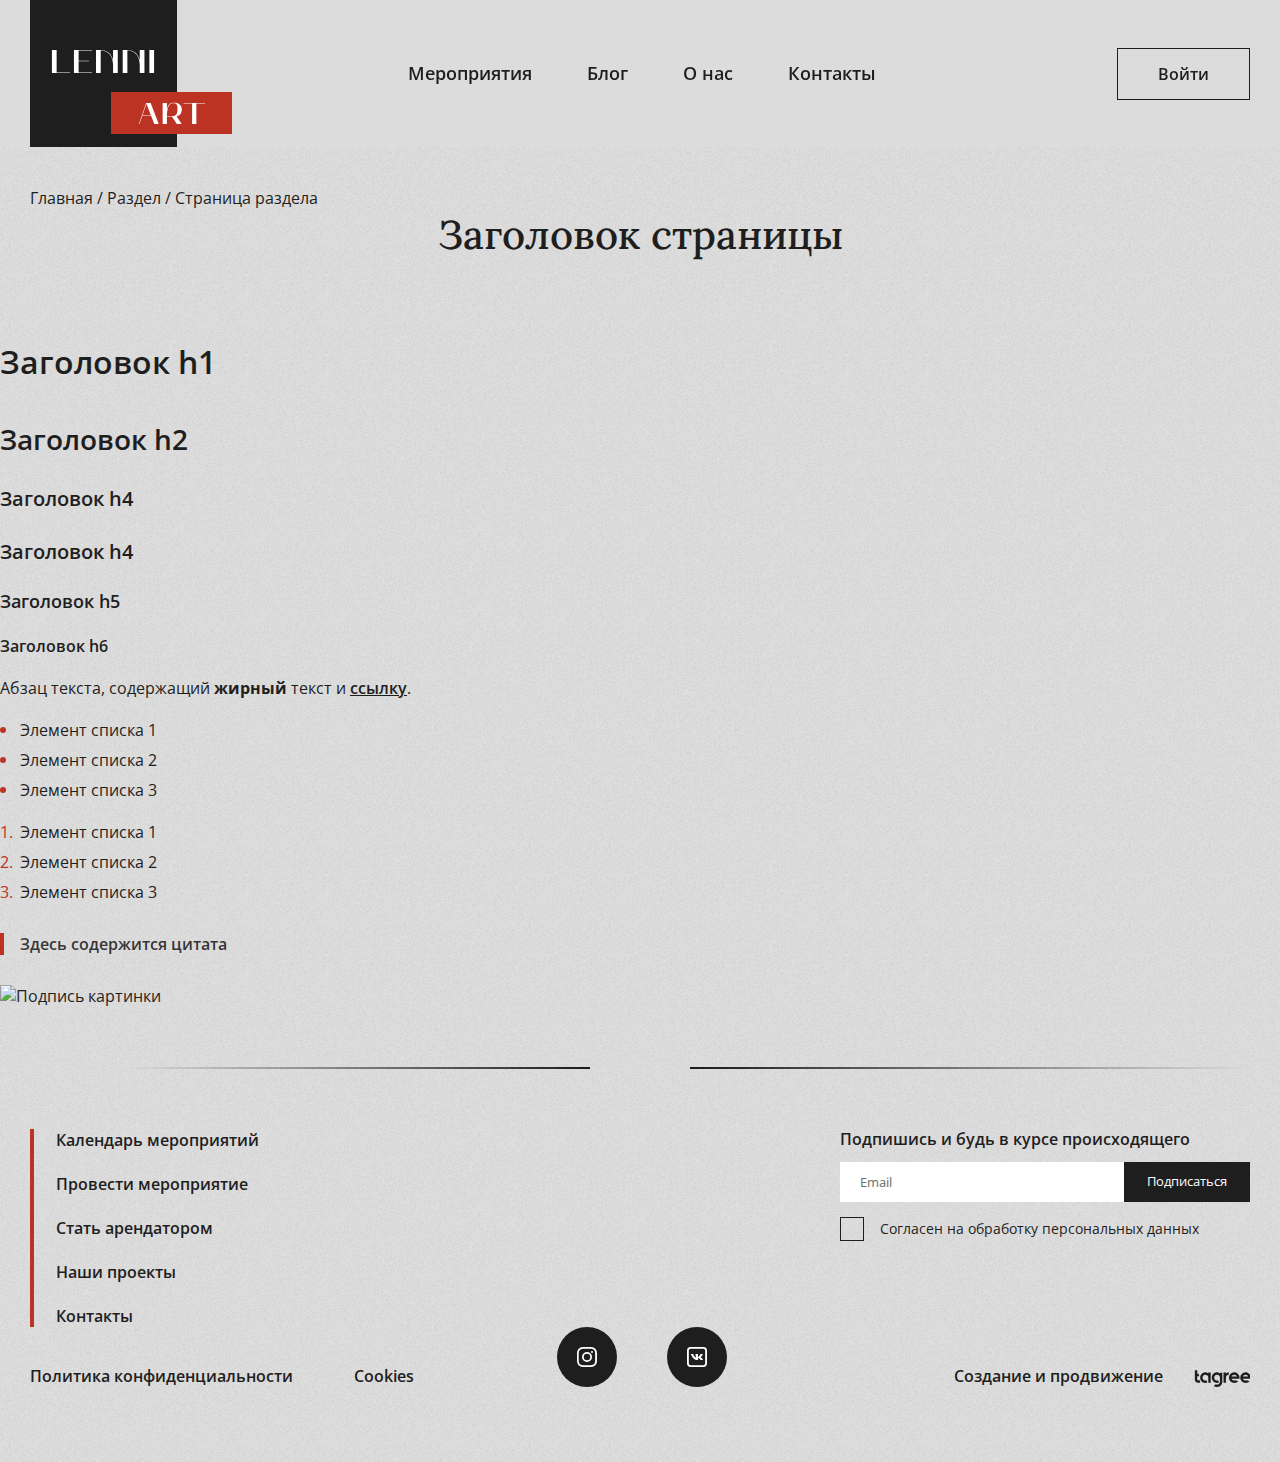
==== default.html @ 59057eef "Add files via upload" ====
<!DOCTYPE html>
<html lang="ru">

<head>
  <meta charset="UTF-8" />
  <meta name="viewport" content="width=device-width,initial-scale=1,minimum-scale=1,maximum-scale=1,user-scalable=no">
  <title>Lenni Art</title>
  <link rel="stylesheet" href="styles/styles.css?ver=0">

  <link rel="preconnnect" href="https://fonts.googleapis.com">
  <link rel="preconnnect" href="https://fonts.gstatic.com" crossorigin>
  <link rel="stylesheet" href="https://fonts.googleapis.com/css2?family=Lora:wght@400;500;600;700&family=Open+Sans:wght@400;500;600;700&display=swap">
</head>

<body class="body">
  <header class="page-header">
    <div class="page-header__container">

      <a href="index.html" class="page-header__logo">
        <svg class="page-header__logo-img" width="202" height="147">
          <use xlink:href="assets/icons/symbols.svg#logo"></use>
        </svg>
      </a>

      <nav class="page-header__nav">
        <a href="/events.html#" class="page-header__nav-link"> Мероприятия </a>
        <a href="/blog-listing.html#" class="page-header__nav-link"> Блог </a>
        <a href="/about.html#" class="page-header__nav-link"> О нас </a>
        <a href="/contacts.html#" class="page-header__nav-link"> Контакты </a>
      </nav>

      <a href="#" class="btn page-header__user-btn"> Войти </a>
    </div>

  </header>
  <main class="main">
    <div class="breadcrumbs">
      <a href="#" class="breadcrumbs__link">Главная</a>
      <a href="#" class="breadcrumbs__link">Раздел</a>
      <a href="#" class="breadcrumbs__link">Страница раздела</a>

    </div>
    <article class="article">
      <div class="article__container">
        <h1 class="article__title title">Заголовок страницы</h1>
        <div class="article__content content">
          <h1>Заголовок h1</h1>
          <h2>Заголовок h2</h2>
          <h4>Заголовок h4</h4>
          <h4>Заголовок h4</h4>
          <h5>Заголовок h5</h5>
          <h6>Заголовок h6</h6>

          <p>
            Абзац текста, содержащий <b>жирный</b> текст и <a href="https://tagree.ru/" target="_blank">ссылку</a>.
          </p>
          <ul>
            <li>Элемент списка 1</li>
            <li>Элемент списка 2</li>
            <li>Элемент списка 3</li>
          </ul>
          <ol>
            <li>Элемент списка 1</li>
            <li>Элемент списка 2</li>
            <li>Элемент списка 3</li>
          </ol>
          <blockquote>
            Здесь содержится цитата
          </blockquote>
          <img src="assets/images/image.jpg" alt="Подпись картинки">
        </div>
      </div>
    </article>
  </main>
  <footer class="page-footer">
    <div class="page-footer__container">
      <div class="page-footer__border">
      </div>
      <div class="page-footer__wrapper">
        <nav class="page-footer__nav">
          <a href="" class="page-footer__nav-link">Календарь мероприятий</a>
          <a href="" class="page-footer__nav-link">Провести мероприятие</a>
          <a href="" class="page-footer__nav-link">Стать арендатором</a>
          <a href="" class="page-footer__nav-link">Наши проекты</a>
          <a href="" class="page-footer__nav-link">Контакты</a>

        </nav>

        <form class="page-footer__form subscribe">
          <h4 class="subscribe__title">
            Подпишись и будь в курсе происходящего
          </h4>

          <div class="subscribe__wrapper">
            <input type="email" name="email" placeholder="Email" class="subscribe__input" required />
            <button type="submit" class="subscribe__submit">Подписаться</button>
          </div>

          <label class="subscribe__check check">
            <input type="checkbox" class="check__input" name="agree" required />
            <span class="check__mark"></span>
            <span class="check__label">
              Согласен на обработку персональных данных
            </span>
          </label>


        </form>

      </div>

      <div class="subscribe__links">
        <div class="subscribe__docs">
          <a href="#" class="subscribe__confident">Политика конфиденциальности</a>
          <a href="#" class="subscribe__cookies">Cookies</a>
        </div>

        <div class="subscribe__social-media">
          <a href="#" class="subscribe__sticky-btn">
            <svg class="subscribe__insta-logo" width="24" height="24">
              <use xlink:href="assets/icons/symbols.svg#insta"></use>
            </svg>
          </a>

          <a href="#" class="subscribe__sticky-btn">
            <svg class="subscribe__vk-logo" width="24" height="24">
              <use xlink:href="assets/icons/symbols.svg#vk"></use>
            </svg>
          </a>


        </div>
        <div class="subscribe__creating">
          <a href="#" class="subscribe__creating-link">Создание и продвижение</a>
          <svg class="subscribe_creating-icon" width="56" height="17">
            <use xlink:href="assets/icons/symbols.svg#tagree"></use>

          </svg>
        </div>
      </div>
    </div>
  </footer>
</body>

</html>
---- styles/styles.css ----
@font-face {
  font-family: "mak";
  src: local("MAK-bold"), url("../assets/fonts/Mak-bold.woff");
  font-weight: 700;
  font-style: normal;
}
@font-face {
  font-family: "mak";
  src: local("MAK-light"), url("../assets/fonts/Mak-light.woff");
  font-weight: 300;
  font-style: normal;
}
html,
body {
  width: 100%;
  margin: 0;
  padding: 0;
}
.body {
  box-sizing: border-box;
  display: flex;
  flex-direction: column;
  min-height: 100vh;
  padding-top: 147px;
  background-color: #dedede;
  background-image: url(../assets/images/noise.png), url(../assets/images/bg.png);
  background-position: 0 0, 0 0;
  background-size: auto, 100% auto;
  background-repeat: repeat, repeat-y;
  color: #1F1E1E;
  font-family: "Open Sans", sans-serif;
  font-size: 16px;
  font-weight: 400;
  font-style: normal;
  line-height: 1.375;
  overflow-x: hidden;
  -webkit-text-size-adjust: 100%;
  -moz-text-size-adjust: 100%;
  -ms-text-size-adjust: 100%;
}
.main {
  flex: 1 0 auto;
}
.page-footer {
  flex: 0 0 auto;
}
a {
  color: #1F1E1E;
  outline: none;
}
img {
  max-width: 100%;
  height: auto;
  -o-object-fit: cover;
     object-fit: cover;
}
input,
textarea,
button,
select {
  box-shadow: none;
  outline: none;
  color: #1F1E1E;
  font-family: "Open Sans", sans-serif;
}
button {
  cursor: pointer;
}
input::-webkit-input-placeholder,
textarea::-webkit-input-placeholder {
  color: #6c6c6c;
}
input::-moz-input-placeholder,
textarea::-moz-input-placeholder {
  color: #6c6c6c;
}
input:-webkit-input-placeholder,
textarea:-webkit-input-placeholder {
  color: #6c6c6c;
}
input:-ms-input-placeholder,
textarea:-ms-input-placeholder {
  color: #6c6c6c;
}
input:focus::-webkit-input-placeholder,
textarea:focus::-webkit-input-placeholder {
  color: #6c6c6c;
}
input:focus::-moz-input-placeholder,
textarea:focus::-moz-input-placeholder {
  color: #6c6c6c;
}
input:focus:-webkit-input-placeholder,
textarea:focus:-webkit-input-placeholder {
  color: #6c6c6c;
}
input:focus:-ms-input-placeholder,
textarea:focus:-ms-input-placeholder {
  color: #6c6c6c;
}
textarea {
  resize: none;
}
.width_624 {
  box-sizing: border-box;
  width: 100%;
  max-width: 624px;
}
.is-hidden {
  position: absolute !important;
  width: 0 !important;
  height: 0 !important;
  margin: 0 !important;
  padding: 0 !important;
  border: 0 !important;
  visibility: hidden !important;
  pointer-events: none;
  overflow: hidden !important;
  white-space: nowrap !important;
}
.btn {
  display: inline-block;
  box-sizing: border-box;
  padding: 15px 40px;
  border: 1px solid #1F1E1E;
  background-color: transparent;
  outline: none;
  color: #1F1E1E;
  font-weight: 600;
  font-size: 16px;
  line-height: 20px;
  text-align: center;
  text-decoration: none;
  transition: color 0.2s, background-color 0.2s, border-color 0.2s;
  overflow: hidden;
  cursor: pointer;
}
.btn:active {
  background-color: #1F1E1E;
  color: #ffffff;
}
.btnclose {
  align-self: flex-end;
  border-color: transparent;
  align-items: flex-end;
  text-decoration: underline;
}
.btn-host {
  padding-left: 0;
  padding-right: 0;
  width: 272px;
  height: 52px;
  background-color: #bc3324;
  border-color: transparent;
  color: #ffffff;
  text-align: center;
  font-family: Open Sans;
  font-style: normal;
  line-height: normal;
}
.btn-host:active {
  background-color: #A51505;
}
.btn-tenant {
  width: 272px;
  height: 52px;
  border-color: #1F1E1E;
  outline: none;
  font-weight: 600;
  font-size: 16px;
}
.btn-tickets {
  padding: 15px 131px;
  border: transparent;
  background-color: #bc3324;
  outline: none;
  color: #ffffff;
}
.btn-tickets:active {
  background-color: #A51505;
  color: #ffffff;
}
.link {
  display: flex;
  justify-content: space-between;
  text-decoration: none;
  align-items: center;
  height: 0;
  font-size: 16px;
  font-weight: 600;
  color: #1F1E1E;
  transition: color 0.2s;
}
.link:active {
  color: #bc3324;
}
.link__icon {
  margin-left: 20px;
}
.link-vertical {
  margin-top: 50px;
  max-width: 150px;
  display: flex;
  flex-direction: column;
  text-decoration: none;
  align-self: center;
  align-items: center;
  font-size: 16px;
  font-weight: 600;
  color: #1F1E1E;
  transition: color 0.2s;
}
.link-vertical:active {
  color: #bc3324;
}
.link-vertical__icon {
  margin-top: 20px;
}
.title {
  margin: 0 0 80px;
  font-family: "Lora", serif;
  font-weight: 500;
  font-size: 70px;
  line-height: 90px;
  text-align: center;
}
.section-title {
  box-sizing: border-box;
  width: 100%;
  max-width: 624px;
  display: flex;
  justify-content: center;
  align-items: center;
  min-height: 62px;
  margin: 0 auto 150px;
  padding: 8px 45px;
  background-color: #1F1E1E;
  color: #ffffff;
  font-family: "Lora", serif;
  font-weight: 500;
  font-size: 36px;
  line-height: 1.277;
  text-align: center;
  text-transform: uppercase;
}
.content {
  color: #1F1E1E;
  font-family: "Open Sans", sans-serif;
  font-size: 16px;
  font-weight: 400;
  font-style: normal;
  line-height: 1.375;
  word-wrap: break-word;
}
.content h1,
.content h2,
.content h4,
.content h4,
.content h5,
.content h6 {
  margin: 1.3em 0 0.8em;
  font-family: "Open Sans", sans-serif;
  color: #1F1E1E;
  font-weight: 600;
}
.content h1:first-child,
.content h2:first-child,
.content h4:first-child,
.content h4:first-child,
.content h5:first-child,
.content h6:first-child {
  margin-top: 0;
}
.content h1:last-child,
.content h2:last-child,
.content h4:last-child,
.content h4:last-child,
.content h5:last-child,
.content h6:last-child {
  margin-bottom: 0;
}
.content h1 {
  font-size: 32px;
}
.content h2 {
  font-size: 28px;
}
.content h4 {
  font-size: 24px;
}
.content h4 {
  font-size: 20px;
}
.content h5 {
  font-size: 18px;
}
.content h6 {
  font-size: 16px;
}
.content ol,
.content ul,
.content p {
  margin: 20px 0;
  font-family: "Open Sans", sans-serif;
}
.content ol:first-child,
.content ul:first-child,
.content p:first-child {
  margin-top: 0;
}
.content ol:last-child,
.content ul:last-child,
.content p:last-child {
  margin-bottom: 0;
}
.content ul,
.content ol {
  position: relative;
  padding: 0;
  list-style: none;
  font-family: "Open Sans", sans-serif;
}
.content ul > li {
  box-sizing: border-box;
  position: relative;
  padding-left: 20px;
}
.content ul > li::before {
  content: "";
  display: block;
  position: absolute;
  top: 8px;
  left: 0;
  width: 6px;
  height: 6px;
  border-radius: 50%;
  background-color: #bc3324;
  pointer-events: none;
}
.content ol {
  counter-reset: li;
  padding: 0;
}
.content ol > li {
  counter-increment: li;
}
.content ol > li::before {
  content: counter(li) ". ";
  box-sizing: border-box;
  display: inline-block;
  min-width: 20px;
  color: #bc3324;
  white-space: pre;
}
.content ul > li,
.content ol > li {
  margin: 0 0 8px;
  cursor: default;
}
.content ul > li:last-child,
.content ol > li:last-child {
  margin-bottom: 0;
}
.content img,
.content iframe,
.content figure {
  display: block;
  max-width: 700px;
}
.content > img,
.content > iframe,
.content > figure {
  margin: 30px 0;
}
.content > img:first-child,
.content > iframe:first-child,
.content > figure:first-child {
  margin-top: 0;
}
.content > img:last-child,
.content > iframe:last-child,
.content > figure:last-child {
  margin-bottom: 0;
}
.content iframe {
  border: none;
  outline: none;
}
.content figure img {
  max-width: 100%;
  margin: 0;
}
.content figcaption {
  margin: 15px 0;
  color: rgba(31, 30, 30, 0.6);
  font-weight: 500;
  font-size: 13px;
  text-align: left;
}
.content figcaption:first-child {
  margin-top: 0;
}
.content figcaption:last-child {
  margin-bottom: 0;
}
.content img[align],
.content img.alignright {
  margin: 5px 0;
}
.content img[align] + figcaption,
.content img.alignright + figcaption {
  display: none;
}
.content img[align="right"],
.content img.alignright {
  margin-left: 10px;
}
.content img.alignright {
  float: right;
}
.content img[align="left"],
.content img.alignleft {
  margin-right: 10px;
}
.content img.alignleft {
  float: left;
}
.content a {
  font-weight: 600;
  color: #1F1E1E;
  text-decoration: underline;
  transition: color 0.2s;
  cursor: pointer;
}
.content a:hover {
  color: #bc3324;
}
.content blockquote {
  position: relative;
  margin: 30px 0;
  padding: 0 0 0 20px;
  color: rgba(31, 30, 30, 0.9);
  font-style: normal;
  font-weight: 600;
}
.content blockquote:first-child {
  margin-top: 0;
}
.content blockquote:last-child {
  margin-bottom: 0;
}
.content blockquote::before {
  content: "";
  display: block;
  position: absolute;
  left: 0;
  top: 0;
  bottom: 0;
  width: 4px;
  background-color: #bc3324;
}
.content b {
  font-weight: 700;
}
.pp {
  position: block;
  top: 0;
  left: 0;
  right: 0;
  bottom: 0;
  box-sizing: border-box;
  padding: 90px 50px 50px;
  overflow-y: auto;
  z-index: 110;
  background-color: #dedede;
}
@supports ((-webkit-backdrop-filter: blur(25px)) or (backdrop-filter: blur(25px))) {
  .pp {
    background-color: rgba(31, 30, 30, 0.4);
    -webkit-backdrop-filter: blur(25px);
            backdrop-filter: blur(25px);
  }
}
.pp__container {
  box-sizing: border-box;
  display: flex;
  flex-direction: column;
  max-width: 1210px;
  width: 100%;
  margin: auto;
  padding: 70px 40px 40px;
  background-color: #dedede;
  background-image: url(../assets/images/noise.png);
  background-repeat: repeat;
  background-position: 0 0;
  background-size: auto;
}
.pp__title {
  margin: -110px 0 70px;
  box-sizing: border-box;
  padding: 10px 84px;
  max-width: 595px;
  background-color: #1F1E1E;
  text-transform: uppercase;
  font-family: "Lora", serif;
  font-weight: 400;
  font-size: 22px;
  line-height: 30px;
  letter-spacing: 0.44px;
  color: #ffffff;
}
.pp__sticky-close {
  position: sticky;
  align-self: flex-end;
  top: 0;
  width: 0;
}
.pp__sticky-btn {
  position: absolute;
  right: -70px;
  top: -100px;
  box-sizing: border-box;
  display: flex;
  justify-content: center;
  align-items: center;
  width: 60px;
  height: 60px;
  border: none;
  outline: none;
  border-radius: 50%;
  background-color: #1F1E1E;
  color: #ffffff;
  transition: background-color 0.2s;
}
.pp__form {
  margin: auto;
  max-width: 870px;
}
.radio {
  display: flex;
  flex-direction: column;
}
.radio__label {
  display: block;
  margin-bottom: 9px;
  box-sizing: border-box;
  padding-left: 23px;
  position: relative;
  min-height: 23px;
  cursor: pointer;
}
.radio__label:last-child {
  margin-bottom: 0;
}
.radio__input {
  position: absolute !important;
  width: 0 !important;
  height: 0 !important;
  margin: 0 !important;
  padding: 0 !important;
  border: 0 !important;
  visibility: hidden !important;
  pointer-events: none;
  overflow: hidden !important;
  white-space: nowrap !important;
}
.radio__input:checked ~ .radio__mark {
  background-color: #1F1E1E;
}
.radio__mark {
  box-sizing: border-box;
  position: absolute;
  left: 0;
  top: 0;
  width: 23px;
  height: 23px;
  border-radius: 50%;
  border: 3px solid #1F1E1E;
  padding: 3px;
  background-clip: content-box;
  background-color: transparent;
  transition: background-color 0.2s;
}
.radio__name {
  display: block;
  margin-left: 23px;
  font-family: "Open Sans", sans-serif;
  font-weight: 400;
  font-size: 16px;
  line-height: 22px;
}
.check {
  box-sizing: border-box;
  position: relative;
  padding-left: 40px;
  display: block;
}
.check--red {
  color: #bc3324;
}
.check--red .check__mark {
  border-color: #bc3324;
}
.check--red .check__input:checked ~ .check__mark {
  background-color: #bc3324;
}
.check--disabled {
  pointer-events: none;
  opacity: 0.5;
}
.check__input {
  position: absolute !important;
  width: 0 !important;
  height: 0 !important;
  margin: 0 !important;
  padding: 0 !important;
  border: 0 !important;
  visibility: hidden !important;
  pointer-events: none;
  overflow: hidden !important;
  white-space: nowrap !important;
}
.check__input:checked ~ .check__mark {
  background-color: #1F1E1E;
}
.check__input:checked ~ .check__mark::after {
  content: '';
  display: block;
  position: absolute;
  top: 2px;
  left: 7px;
  width: 6px;
  height: 12px;
  border-bottom: 2px solid #ffffff;
  border-right: 2px solid #ffffff;
  transform: rotate(45deg);
}
.check__mark {
  position: absolute;
  top: 0;
  left: 0;
  width: 24px;
  height: 24px;
  border: 1px solid #1F1E1E;
  box-sizing: border-box;
  background-color: transparent;
}
.check__label {
  font-size: 14px;
  color: #1F1E1E;
}
.field__title {
  margin: 0 0 10px;
  font-weight: 700;
  font-family: "Open Sans", sans-serif;
  font-size: 18px;
  line-height: 25px;
  color: #1F1E1E;
}
.field__title--nb7 {
  margin-bottom: 7px;
}
.field__inputs {
  display: flex;
  gap: 15px;
}
.field__select,
.field__input,
.field__textarea {
  box-sizing: border-box;
  border: none;
  padding: 17px 20px 16px;
  width: 100%;
  height: 55px;
  border-radius: 5px;
  background-color: #ffffff;
  font-size: 16px;
  color: #1F1E1E;
}
.field__select,
.field__input {
  height: 55px;
}
.field__textarea {
  height: 150px;
}
.field__input--w55 {
  width: 55px;
}
.field__input--w110 {
  width: 110px;
}
.field__input--datetime {
  padding: 17px 13px 16px;
  text-align: center;
}
.field__input::-moz-placeholder {
  font-size: 16px;
}
.field__input::placeholder {
  font-size: 16px;
}
.field__label {
  display: block;
  margin-bottom: 5px;
  font-size: 16px;
  line-height: 22px;
  color: #1F1E1E;
}
.field__label--textarea {
  font-weight: 700;
  font-family: "Open Sans", sans-serif;
  font-size: 18px;
  line-height: 25px;
  color: #1F1E1E;
}
.form__list {
  display: flex;
  flex-wrap: wrap;
  width: 100%;
  row-gap: 30px;
  -moz-column-gap: 60px;
       column-gap: 60px;
}
.form__list--mb50 {
  margin-bottom: 50px;
}
.form__group {
  width: calc(50% - 30px);
}
.form__field {
  display: block;
  width: 100%;
}
.form__field--w50 {
  width: calc(50% - 30px);
}
.form__field--mb30 {
  margin-bottom: 30px;
}
.form__btn {
  max-width: 400px;
  width: 100%;
}
.form__btns {
  display: flex;
  flex-direction: row;
  justify-content: space-between;
}
.form__check--mb40 {
  margin-bottom: 40px;
}
.contacts__container {
  box-sizing: border-box;
  width: 100%;
  max-width: 1414px;
  margin-left: auto;
  margin-right: auto;
  padding-left: 40px;
  padding-right: 40px;
}
.contacts__wrapper {
  display: flex;
  justify-content: space-between;
}
.contacts__items {
  display: flex;
  flex-direction: column;
  gap: 67px;
  margin-right: 30px;
}
.contacts__text-wrapper {
  color: #1F1E1E;
  font-family: "mak", serif;
  font-size: 110px;
  font-weight: 700;
  -o-object-fit: contain;
     object-fit: contain;
  margin-left: 0;
  margin-right: 0;
}
.contacts__text {
  margin-bottom: 0;
  text-align: center;
}
.contacts__text2 {
  margin-top: 0;
  margin-bottom: 0;
  text-align: right;
}
.contacts-item {
  display: flex;
  gap: 54px;
  align-items: center;
}
.contacts-item__img {
  display: flex;
  justify-content: center;
  align-items: center;
  width: 110px;
  height: 110px;
  min-width: 110px;
  min-height: 110px;
  background-color: #1F1E1E;
  color: #bc3324;
}
.contacts-item__title {
  margin: 0 0 10px;
  font-weight: 600;
  font-size: 20px;
  line-height: normal;
  color: #1F1E1E;
}
.contacts-item__info {
  margin: 0 0 5px;
  display: block;
  font-weight: 400;
  font-size: 16px;
  line-height: normal;
  color: #1F1E1E;
}
.contacts-item__info[href] {
  text-decoration: none;
  transition: color 0.2s;
}
.contacts-item__info[href]:active {
  color: #bc3324;
}
.contacts-item__info:last-child {
  margin-bottom: 0;
}
.subscribe {
  max-width: 410px;
  width: 100%;
}
.subscribe__title {
  margin: 0 0 12px;
  font-weight: 600;
  font-size: 16px;
  line-height: 1.3;
}
.subscribe__wrapper {
  display: flex;
  height: 40px;
  margin-bottom: 15px;
}
.subscribe__input {
  border: none;
  box-sizing: border-box;
  width: 100%;
  height: 100%;
  padding: 15px 15px 15px 20px;
  background-color: #ffffff;
}
.subscribe__input:focus {
  outline: none;
}
.subscribe__submit {
  box-sizing: border-box;
  padding: 15px 23px;
  display: flex;
  justify-content: center;
  align-items: center;
  border-radius: 0;
  border: none;
  outline: none;
  background-color: #1F1E1E;
  color: #ffffff;
  font-weight: 400;
  line-height: 1.3;
  transition: background-color 0.2s;
}
.subscribe__links {
  display: flex;
  flex-direction: row;
  align-items: center;
  justify-content: space-between;
}
.subscribe__social-media {
  margin-right: 85px;
  display: flex;
  flex-direction: row;
  align-items: center;
  justify-content: center;
  height: 100%;
}
.subscribe__sticky-btn {
  margin-right: 25px;
  margin-left: 25px;
  box-sizing: border-box;
  display: flex;
  justify-content: center;
  align-items: center;
  width: 60px;
  height: 60px;
  border: none;
  outline: none;
  border-radius: 50%;
  background-color: #1F1E1E;
  color: #ffffff;
  transition: background-color 0.2s;
}
.subscribe__confident,
.subscribe__cookies,
.subscribe__creating-link {
  align-items: normal;
  bottom: 0;
  color: #1F1E1E;
  font-family: Open Sans;
  font-size: 16px;
  font-style: normal;
  font-weight: 600;
  line-height: normal;
  text-decoration: none;
}
.subscribe__docs,
.subscribe__creating {
  display: flex;
  align-items: flex-end;
  justify-content: space-between;
}
.subscribe__docs {
  width: 384px;
  align-self: flex-end;
}
.subscribe__creating {
  width: 296px;
  align-self: flex-end;
}
.subscribe__creating-link {
  display: flex;
  align-items: flex-end;
}
.article-card {
  position: relative;
  box-sizing: border-box;
  display: flex;
  width: 100%;
}
.article-card:hover .article-card__picture {
  box-shadow: 0 0 30px rgba(0, 0, 0, 0.55);
}
.article-card + .article-card {
  margin-top: 120px;
}
.article-card + .article-card::before {
  content: "";
  display: block;
  position: absolute;
  margin: 0 auto 60px;
  bottom: 100%;
  left: 0;
  right: 0;
  width: 100%;
  max-width: 1254px;
  height: 1px;
  background-color: #1F1E1E;
  pointer-events: none;
}
.article-card__link {
  flex-shrink: 0;
  align-self: flex-start;
  display: block;
  width: 467px;
  margin-right: 60px;
  font-size: 0;
  text-decoration: none;
}
.article-card__link:hover ~ .article-card__info .article-card__title-link {
  color: #bc3324;
  text-decoration-color: #bc3324;
}
.article-card__picture {
  display: block;
  position: relative;
  width: 100%;
  transition: box-shadow 0.2s;
  overflow: hidden;
}
.article-card__picture::after {
  content: "";
  display: block;
  width: 100%;
  padding-top: 62.3126%;
}
.article-card__img {
  display: block;
  position: absolute;
  left: 0;
  top: 0;
  width: 100%;
  height: 100%;
  -o-object-fit: cover;
     object-fit: cover;
}
.article-card__info {
  box-sizing: border-box;
  position: relative;
  display: flex;
  flex-direction: column;
  width: 100%;
  padding-top: 30px;
  padding-bottom: 30px;
  padding: 30px 0;
  padding-right: 150px;
}
.article-card__time {
  margin: 0 0 40px;
  font-weight: 300;
  font-size: 16px;
  line-height: 22px;
}
.article-card__title-link,
.article-card__description {
  max-width: 470px;
}
.article-card__title-link {
  margin: auto 0 40px;
  color: #1F1E1E;
  text-decoration-color: transparent;
  transition: color 0.2s, text-decoration-color 0.2s;
}
.article-card__title-link:hover {
  color: #bc3324;
  text-decoration-color: #bc3324;
}
.article-card__title {
  margin: 0;
  color: inherit;
  font-weight: 600;
  font-size: 24px;
  line-height: 33px;
}
.article-card__description {
  margin: 0;
  font-size: 16px;
  line-height: 22px;
}
.article-card__arrow {
  position: absolute;
  right: 0;
  bottom: 30px;
  color: inherit;
  transition: none;
}
.table {
  width: 100%;
  border-collapse: collapse;
  color: #1F1E1E;
  text-align: center;
}
.table__tr:nth-child(2n-1) {
  background-color: rgba(31, 30, 30, 0.03);
}
.table__th,
.table__footer-th {
  box-sizing: border-box;
  padding: 10px;
  border-right: 1px solid #BFBFBF;
  text-transform: uppercase;
}
.table__th:first-child,
.table__footer-th:first-child {
  padding-left: 0;
}
.table__th:last-child,
.table__footer-th:last-child {
  border-right: none;
  padding-right: 0;
}
.table__th {
  height: 85px;
  font-weight: 600;
  font-size: 18px;
  line-height: 1.35;
}
.table__footer-th {
  height: 60px;
  font-size: 0;
}
.table__body-th {
  box-sizing: border-box;
  height: 50px;
  padding: 10px 10px 10px 0;
  border-top: 1px solid #BFBFBF;
  border-bottom: 1px solid #BFBFBF;
  font-weight: 400;
  font-size: 18px;
  line-height: 25px;
  text-align: left;
}
.table__td {
  box-sizing: border-box;
  height: 50px;
  padding: 10px;
  border: 1px solid #BFBFBF;
  font-weight: 600;
  font-size: 16px;
  line-height: 22px;
}
.table__td:last-child {
  border-right: none;
  padding-right: 0;
}
.table__ok {
  display: block;
  position: relative;
  width: 26px;
  height: 26px;
  margin: auto;
  border-radius: 50%;
  background-color: #1F1E1E;
}
.table__ok::after {
  content: "";
  box-sizing: border-box;
  display: block;
  position: absolute;
  top: 4px;
  left: 9px;
  width: 8px;
  height: 14px;
  border-right: 2px solid #ffffff;
  border-bottom: 2px solid #ffffff;
  transform: rotate(45deg);
}
.event-card {
  display: flex;
  width: 405px;
  max-width: 100%;
  min-width: 280px;
  color: #1F1E1E;
}
.event-card__link {
  text-decoration: none;
  display: flex;
  flex-direction: column;
  width: 100%;
}
.event-card__link:active .event-card__title {
  color: #bc3324;
  text-decoration-color: #bc3324;
}
.event-card__picture {
  display: block;
  position: relative;
  width: 100%;
  margin: 0 0 0;
  font-size: 0;
  text-decoration: none;
  overflow: hidden;
}
.event-card__picture::after {
  content: "";
  display: block;
  width: 100%;
}
.event-card__title {
  margin-top: 20px;
  margin-bottom: 0;
  min-height: 64px;
  font-size: 24px;
}
.event-card__description {
  min-height: 64px;
}
.listing {
  box-sizing: border-box;
  width: 100%;
  max-width: 1414px;
  margin-left: auto;
  margin-right: auto;
  padding-left: 40px;
  padding-right: 40px;
  margin-bottom: 40px;
  display: flex;
  flex-direction: column;
}
.listing__events-list {
  display: flex;
  flex-wrap: wrap;
  margin: 0 -30px -120px;
}
.listing__events-list--mb70 {
  margin: 0 -70px -120px;
}
.listing__event-card {
  width: calc(33.3333% - 60px);
  margin: 0 30px 120px;
}
.listing__link {
  align-self: flex-end;
  padding: 15px 0;
  margin-top: 30px;
}
.reserve {
  display: grid;
  gap: 65px 11%;
  grid-template-columns: 405px calc(89% - 405px);
  grid-template-areas: "checks scheme" "order legend";
  width: 100%;
}
.reserve__checks {
  grid-area: checks;
  display: flex;
  flex-direction: column;
  align-items: flex-start;
}
.reserve__order {
  grid-area: order;
}
.reserve__scheme {
  grid-area: scheme;
  display: flex;
  flex-direction: column;
  align-items: flex-end;
}
.reserve__legend {
  grid-area: legend;
  display: flex;
  flex-direction: column;
  align-items: flex-end;
  text-align: right;
}
.reserve__section-title {
  margin: 0 0 20px;
  font-weight: 700;
  font-size: 18px;
  line-height: normal;
}
.reserve__section-title--mb30 {
  margin-bottom: 30px;
}
.reserve__check {
  margin-bottom: 10px;
}
.reserve__check:last-child {
  margin-bottom: 0;
}
.reserve__scheme-container {
  display: flex;
  flex-direction: column;
  align-items: center;
  width: 100%;
  max-width: 780px;
}
.reserve__scheme-title {
  margin: 0 0 40px;
  padding: 6px 56px;
  background-color: #1F1E1E;
  color: #ffffff;
  font-weight: 600;
  font-size: 16px;
  line-height: 22px;
}
.reserve__scheme-wrapper {
  position: relative;
  width: 100%;
}
.reserve__scheme-wrapper::after {
  content: "";
  display: block;
  width: 100%;
  padding-top: 51.15384%;
}
.reserve__scene {
  position: absolute;
  top: 0;
  left: 0;
  width: 100%;
  height: 100%;
}
.reserve__tickets {
  display: flex;
  justify-content: space-between;
  align-items: baseline;
}
.reserve__qty {
  padding-bottom: 18px;
  font-size: 16px;
}
.reserve__qty::after {
  content: " " attr(data-caption) " | " attr(data-price);
}
.reserve__sum {
  font-weight: 600;
}
.reserve__sum::after {
  content: attr(data-currency);
  margin-left: 4px;
  font-size: 0.95em;
}
.reserve__total {
  text-align: center;
  margin-top: 10px;
  margin-bottom: 40px;
  font-weight: 600;
  font-size: 20px;
}
.reserve__total::before {
  content: attr(data-caption);
  margin-right: 30px;
}
.reserve__total::after {
  content: attr(data-currency);
  margin-left: 4px;
  font-size: 0.95em;
}
.reserve__price {
  display: flex;
  flex-direction: column;
  align-items: flex-end;
  margin-bottom: 0 0 35px;
}
.reserve__price-item {
  box-sizing: border-box;
  position: relative;
  min-height: 24px;
  margin-bottom: 15px;
  padding-left: 34px;
  padding-top: 2px;
  font-size: 14px;
  line-height: 19px;
}
.reserve__price-item::before {
  content: "";
  display: block;
  position: absolute;
  left: 0;
  top: 0;
  width: 24px;
  height: 24px;
  background-color: #1F1E1E;
}
.reserve__price-item::after {
  content: attr(data-caption);
}
.reserve__price-item--red::before {
  background-color: #bc3324;
}
.reserve__price-item:last-child {
  margin-bottom: 0;
}
.reserve__price-list {
  margin-bottom: 30px;
}
.reserve__notation {
  display: flex;
  flex-direction: column;
  align-items: flex-end;
}
.reserve__note {
  box-sizing: border-box;
  position: relative;
  min-height: 24px;
  margin-bottom: 13px;
  padding-left: 54px;
  padding-top: 2px;
  font-size: 14px;
  line-height: 19px;
}
.reserve__note--free::before,
.reserve__note--free::after {
  content: "";
  box-sizing: border-box;
  display: block;
  position: absolute;
  left: 0;
  top: 0;
  width: 24px;
  height: 24px;
  border: 1px solid #1F1E1E;
  border-radius: 50%;
}
.reserve__note--free::after {
  left: 12px;
  border-color: #bc3324;
}
.reserve__note--booked::before {
  content: "";
  display: block;
  position: absolute;
  left: 6px;
  top: 0;
  width: 24px;
  height: 24px;
  border-radius: 50%;
  background-color: #BFBFBF;
}
.reserve__note:last-child {
  margin-bottom: 0;
}
.breadcrumbs {
  box-sizing: border-box;
  width: 100%;
  max-width: 1414px;
  margin-left: auto;
  margin-right: auto;
  padding-left: 40px;
  padding-right: 40px;
  margin-top: 40px;
}
.breadcrumbs__link {
  display: inline;
  margin-right: 10px;
  color: #1F1E1E;
  font-size: 16px;
  line-height: 22px;
  text-decoration: none;
  transition: color 0.2s;
}
.breadcrumbs__link::after {
  content: "/";
  position: relative;
  left: 4px;
  display: inline-block;
  width: 0;
  color: #1F1E1E;
  pointer-events: none;
}
.breadcrumbs__link:hover {
  color: #bc3324;
}
.breadcrumbs__link:last-child {
  margin-right: 0;
}
.breadcrumbs__link:last-child::after {
  display: none;
}
.events {
  padding: 140px 0 100px;
}
.events__listing {
  margin-bottom: 100px;
}
.events__services {
  box-sizing: border-box;
  width: 100%;
  max-width: 1414px;
  margin-left: auto;
  margin-right: auto;
  padding-left: 40px;
  padding-right: 40px;
  margin-bottom: 50px;
}
.events__services-description {
  max-width: 870px;
  margin: 0 0 60px;
  font-size: 16px;
  line-height: 22px;
}
.event {
  padding: 40px 0 150px;
}
.event__container {
  box-sizing: border-box;
  width: 100%;
  max-width: 1414px;
  margin-left: auto;
  margin-right: auto;
  padding-left: 40px;
  padding-right: 40px;
}
.event__header {
  box-sizing: border-box;
  width: 100%;
  max-width: 1414px;
  margin-left: auto;
  margin-right: auto;
  padding-left: 40px;
  padding-right: 40px;
  margin-bottom: 80px;
}
.event__about {
  display: flex;
  justify-content: center;
  align-items: center;
}
.event__info {
  flex-shrink: 0;
  box-sizing: border-box;
  display: flex;
  position: relative;
  flex-direction: column;
  align-items: flex-end;
  padding: 13px 0;
  font-family: "mak", serif;
  font-weight: 300;
  text-align: right;
  text-transform: uppercase;
}
.event__info::before,
.event__info::after {
  content: "";
  position: absolute;
  left: 0;
  display: block;
  width: 140px;
  max-width: 100%;
  height: 1px;
  background-image: linear-gradient(270deg, #1C1B1B 0%, rgba(255, 255, 255, 0) 82.86%);
}
.event__info::before {
  top: 0;
}
.event__info::after {
  bottom: 0;
}
.event__info:last-child {
  align-items: flex-start;
  text-align: left;
}
.event__info:last-child::before,
.event__info:last-child::after {
  left: 0;
  right: auto;
  background-image: linear-gradient(90deg, #1C1B1B 0%, rgba(255, 255, 255, 0) 82.86%);
}
.event__time {
  font-size: 30px;
  font-style: normal;
  font-weight: 300;
  line-height: 36px;
}
.event__time[datatime]::after {
  content: attr(data-caption);
  margin-left: 10px;
  font-weight: 700;
  font-size: 16px;
  line-height: 19px;
}
.event__info-text {
  font-size: 16px;
  line-height: 19px;
  font-weight: 700;
}
.event__picture {
  display: block;
  width: 497px;
  margin: 0 50px;
}
.event__image {
  display: block;
  width: 100%;
}
.event__content {
  max-width: 830px;
}
.about {
  padding-bottom: 90px;
}
.about__block {
  display: flex;
  flex-direction: column;
}
.about__container {
  box-sizing: border-box;
  width: 100%;
  max-width: 1414px;
  margin-left: auto;
  margin-right: auto;
  padding-left: 40px;
  padding-right: 40px;
}
.about__title {
  margin: 0 0 50px;
  font-size: 44px;
  font-weight: 700;
  color: #1F1E1E;
}
.about__title--w868 {
  max-width: 868px;
  width: 100%;
}
.about__title--2 {
  grid-area: title;
}
.about__text {
  align-self: flex-end;
  margin: 0 0 100px;
  max-width: 870px;
  width: 100%;
  font-size: 18px;
  font-weight: 400;
  color: #1F1E1E;
}
.about__text--2 {
  grid-area: text;
  margin-left: auto;
}
.about__text--mb90 {
  margin-bottom: 90px;
}
.about__picture {
  grid-area: picture;
  position: relative;
  display: block;
}
.about__picture::before {
  content: '';
  display: block;
  width: 100%;
  padding-top: 66.322%;
}
.about__img {
  position: absolute;
  top: 0;
  left: 0;
  width: 100%;
  height: 100%;
  -o-object-fit: contain;
     object-fit: contain;
}
.about__block2 {
  display: grid;
  grid-template-areas: "picture picture picture2" "title title picture2" "text text text";
  gap: 60px;
  grid-template-columns: 1fr 1fr 404px;
}
.about__picture2 {
  grid-area: picture2;
  align-self: flex-end;
  position: relative;
  display: block;
}
.about__picture2::before {
  content: '';
  display: block;
  width: 100%;
  padding-top: 122.029%;
}
.about__block3 {
  display: flex;
  justify-content: space-between;
  align-items: flex-end;
  gap: 60px;
}
.about__picture3 {
  position: relative;
  box-sizing: border-box;
  display: block;
  max-width: 930px;
  width: 100%;
  padding: 18px 9px 0 49px;
}
.about__picture3::before {
  content: '';
  position: absolute;
  top: 0;
  left: 0;
  right: 0;
  height: 65%;
  background-color: #bc3324;
}
.about__picture3::after {
  content: '';
  display: block;
  width: 100%;
  padding-top: 40.86%;
}
.about__img2 {
  position: absolute;
  top: 18px;
  left: 49px;
  right: 9px;
  bottom: 0;
  width: calc(100% - 58px);
  -o-object-fit: contain;
     object-fit: contain;
}
.about__block3-wrapper {
  max-width: 344px;
  width: 100%;
}
.events-preview__background {
  display: block;
  position: absolute;
  align-self: center;
}
.events-preview__container {
  box-sizing: border-box;
  width: 100%;
  max-width: 1414px;
  margin-left: auto;
  margin-right: auto;
  padding-left: 40px;
  padding-right: 40px;
  display: block;
  position: relative;
  top: 110px;
  margin-bottom: 200px;
}
.events-preview__arrow-right,
.events-preview__arrow-left {
  display: flex;
  align-items: center;
  text-decoration-color: transparent;
  transition: color 0.2s, text-decoration-color 0.2s;
  cursor: pointer;
}
.events-preview__arrow-right:hover,
.events-preview__arrow-left:hover {
  color: #bc3324;
  text-decoration-color: #bc3324;
}
.events-preview__nav {
  display: flex;
  flex-direction: row;
  align-self: center;
  justify-content: center;
  align-items: center;
}
.events-preview__strip {
  display: flex;
  flex-direction: row;
}
.events-preview__stripper {
  font-size: 34px;
  content: "";
  display: block;
  width: 15px;
  height: 2px;
  border-radius: 1px;
  background-color: #1F1E1E;
  border-color: #1F1E1E;
  margin: 0 5px;
}
.events-preview__stripper--disabled {
  border-color: #dedede;
  background-color: #BFBFBF;
}
.events-preview__stripper:first-child {
  margin-left: 80px;
}
.events-preview__stripper:last-child {
  margin-right: 80px;
}
.events-preview__link-pre {
  justify-content: flex-end;
}
.page-header {
  position: fixed;
  top: 0;
  left: 0;
  width: 100%;
  height: 147px;
  z-index: 100;
}
.page-header::before {
  content: "";
  position: absolute;
  top: 0;
  left: 0;
  width: 100%;
  height: 100%;
  background-color: rgba(222, 222, 222, 0.5);
}
@supports ((-webkit-backdrop-filter: blur(10px)) or (backdrop-filter: blur(10px))) {
  .page-header::before {
    -webkit-backdrop-filter: blur(10px);
            backdrop-filter: blur(10px);
    background-color: rgba(222, 222, 222, 0.5);
  }
}
.page-header__container {
  width: 100%;
  max-width: 1414px;
  margin-left: auto;
  margin-right: auto;
  padding-left: 40px;
  box-sizing: border-box;
  position: relative;
  display: flex;
  justify-content: space-between;
  align-items: center;
  padding-right: 40px;
}
.page-header__logo {
  display: inline-block;
  width: 202px;
  height: 147px;
}
.page-header__nav {
  margin-right: 65px;
  display: inline-block;
  white-space: nowrap;
}
.page-header__nav-link {
  margin: 0 25px;
  color: #1F1E1E;
  font-weight: 600;
  font-size: 18px;
  line-height: 25px;
  text-decoration: none;
}
.page-header__nav-link:active {
  color: #bc3324;
}
.main-header__title {
  margin-top: 60px;
  margin-bottom: 60px;
  padding-left: 40px;
  padding-right: 40px;
  text-align: center;
  font-family: "Lora", sans-serif;
  text-transform: uppercase;
  line-height: normal;
  font-size: 45px;
  color: #1F1E1E;
  font-weight: 400;
}
.main-header__text {
  padding-left: 40px;
  padding-right: 40px;
  text-align: center;
  font-family: "Lora";
  text-transform: uppercase;
  line-height: normal;
  font-size: 45px;
  color: #1F1E1E;
  font-weight: 400;
  max-width: 1000px;
  width: 100%;
  margin: 0 auto 80px;
}
.main-header__picture {
  display: block;
  margin-bottom: 70px;
  position: relative;
  width: 100%;
}
.main-header__picture::before {
  content: "";
  display: block;
  width: 100%;
}
.main-header_img {
  position: absolute;
  top: 0;
  left: 0;
  width: 100%;
  height: 100%;
  -o-object-fit: contain;
     object-fit: contain;
}
.main-header__iwant {
  font-family: Lora;
  font-size: 22px;
  font-style: normal;
  font-weight: 400;
  line-height: 30px;
  letter-spacing: 0.44px;
  text-transform: uppercase;
  text-align: center;
  width: 100%;
  margin: 0 auto 40px;
}
.main-header__btns {
  box-sizing: border-box;
  margin: 0 auto;
  max-width: 624px;
  width: 100%;
  display: flex;
  justify-content: space-between;
  margin-bottom: 170px;
}
.page-footer {
  box-sizing: border-box;
  padding: 60px 0 75px;
}
.page-footer__container {
  box-sizing: border-box;
  width: 100%;
  max-width: 1414px;
  margin-left: auto;
  margin-right: auto;
  padding-left: 40px;
  padding-right: 40px;
}
.page-footer__border {
  display: flex;
  margin-bottom: 60px;
}
.page-footer__border::before,
.page-footer__border::after {
  content: '';
  flex-grow: 1;
  height: 2px;
  width: 2px;
}
.page-footer__border::before {
  margin-right: 50px;
  background: linear-gradient(270deg, #1C1B1B 0%, rgba(255, 255, 255, 0) 82.86%);
}
.page-footer__border::after {
  margin-left: 50px;
  background: linear-gradient(90deg, #1C1B1B 0%, rgba(255, 255, 255, 0) 100%);
}
.page-footer__wrapper {
  display: flex;
  justify-content: space-between;
}
.page-footer__nav {
  margin-right: 30px;
  position: relative;
  padding-left: 26px;
  display: flex;
  flex-direction: column;
  gap: 22px;
}
.page-footer__nav::before {
  content: '';
  position: absolute;
  top: 0;
  left: 0;
  width: 4px;
  height: 100%;
  background-color: #bc3324;
}
.page-footer__nav-link {
  display: block;
  text-decoration: none;
  font-size: 16px;
  font-weight: 600;
  color: #1F1E1E;
  transition: 0,2s;
}
.page-footer__nav-link:active {
  color: #bc3324;
}
@media (max-width: 1659px) {
  .width_624 {
    max-width: 604px;
  }
  .section-title {
    max-width: 604px;
  }
  .main-header__btns {
    max-width: 604px;
  }
}
@media (max-width: 1339px) {
  .width_624 {
    max-width: 566px;
  }
  .title {
    font-size: 40px;
    line-height: 51px;
  }
  .section-title {
    max-width: 566px;
  }
  .contacts__container {
    padding-left: 30px;
    padding-right: 30px;
  }
  .listing {
    padding-left: 30px;
    padding-right: 30px;
  }
  .breadcrumbs {
    padding-left: 30px;
    padding-right: 30px;
  }
  .events__services {
    padding-left: 30px;
    padding-right: 30px;
  }
  .event__container {
    padding-left: 30px;
    padding-right: 30px;
  }
  .event__header {
    padding-left: 30px;
    padding-right: 30px;
  }
  .about__container {
    padding-left: 30px;
    padding-right: 30px;
  }
  .events-preview__container {
    padding-left: 30px;
    padding-right: 30px;
  }
  .page-header__container {
    padding-left: 30px;
    padding-right: 30px;
  }
  .main-header__btns {
    max-width: 566px;
  }
  .page-footer__container {
    padding-left: 30px;
    padding-right: 30px;
  }
}
@media (max-width: 767px) {
  .title {
    margin-bottom: 40px;
    font-size: 20px;
    line-height: 26px;
  }
  .contacts__container {
    padding-left: 20px;
    padding-right: 20px;
  }
  .table {
    display: block;
  }
  .table__head,
  .table__body,
  .table__footer {
    display: block;
    margin: 0 -20px;
  }
  .table__head-tr {
    display: flex;
  }
  .table__tr {
    display: flex;
    flex-wrap: wrap;
  }
  .table__tr:nth-child(2n-1) {
    background-color: transparent;
  }
  .table__th,
  .table__footer-th {
    display: flex;
    align-items: center;
    justify-content: center;
    height: auto;
    width: 33.3333%;
    padding-top: 20px;
    padding-bottom: 20px;
  }
  .table__th:first-child,
  .table__footer-th:first-child {
    display: none;
  }
  .table__th:last-child,
  .table__footer-th:last-child {
    padding-right: 10px;
  }
  .table__th:nth-child(2),
  .table__footer-th:nth-child(2) {
    padding-left: 10px;
  }
  .table__th:nth-child(2n - 1),
  .table__footer-th:nth-child(2n - 1) {
    background-color: rgba(31, 30, 30, 0.03);
  }
  .table__th {
    font-size: 14px;
  }
  .table__footer-th {
    color: #6c6c6c;
    font-size: 14px;
    font-weight: 300;
    line-height: 1.35;
  }
  .table__body-th {
    display: block;
    height: auto;
    min-height: 50px;
    width: 100%;
    padding: 15px 10px;
    font-weight: 600;
    text-align: center;
    background-color: rgba(31, 30, 30, 0.03);
  }
  .table__td {
    display: flex;
    align-items: center;
    justify-content: center;
    width: 33.3333%;
    height: auto;
    min-height: 50px;
    border: none;
    border-right: 1px solid #BFBFBF;
  }
  .table__td:last-child {
    padding-right: 10px;
  }
  .table__td:nth-child(2n - 1) {
    background-color: rgba(31, 30, 30, 0.03);
  }
  .table__footer-tr {
    display: flex;
    border-top: 1px solid #BFBFBF;
  }
  .listing {
    padding-left: 20px;
    padding-right: 20px;
  }
  .breadcrumbs {
    padding-left: 20px;
    padding-right: 20px;
  }
  .breadcrumbs {
    display: none;
  }
  .events__services {
    padding-left: 20px;
    padding-right: 20px;
  }
  .event__container {
    padding-left: 20px;
    padding-right: 20px;
  }
  .event__header {
    padding-left: 20px;
    padding-right: 20px;
  }
  .event__about {
    flex-wrap: wrap;
  }
  .about__container {
    padding-left: 20px;
    padding-right: 20px;
  }
  .events-preview__container {
    padding-left: 20px;
    padding-right: 20px;
  }
  .page-header__container {
    padding-left: 20px;
    padding-right: 20px;
  }
  .page-footer__container {
    padding-left: 20px;
    padding-right: 20px;
  }
}
@media (hover: hover) {
  .btn:hover {
    background-color: #1F1E1E;
    color: #ffffff;
  }
  .btn-host:hover {
    background-color: #A51505;
  }
  .btn-tickets:hover {
    background-color: #A51505;
    color: #ffffff;
  }
  .link:hover {
    color: #bc3324;
  }
  .link-vertical:hover {
    color: #bc3324;
  }
  .pp__sticky-btn:hover {
    background-color: #A51505;
  }
  .contacts-item__info[href]:hover {
    color: #bc3324;
  }
  .subscribe__submit:hover {
    background-color: #bc3324;
  }
  .subscribe__submit:active {
    background-color: #bc3324;
  }
  .subscribe__sticky-btn:hover {
    background-color: #A51505;
  }
  .event-card__link:hover .event-card__title {
    color: #bc3324;
    text-decoration-color: #bc3324;
  }
  .page-header__nav-link:hover {
    color: #bc3324;
  }
  .page-footer__nav-link:hover {
    color: #bc3324;
  }
}
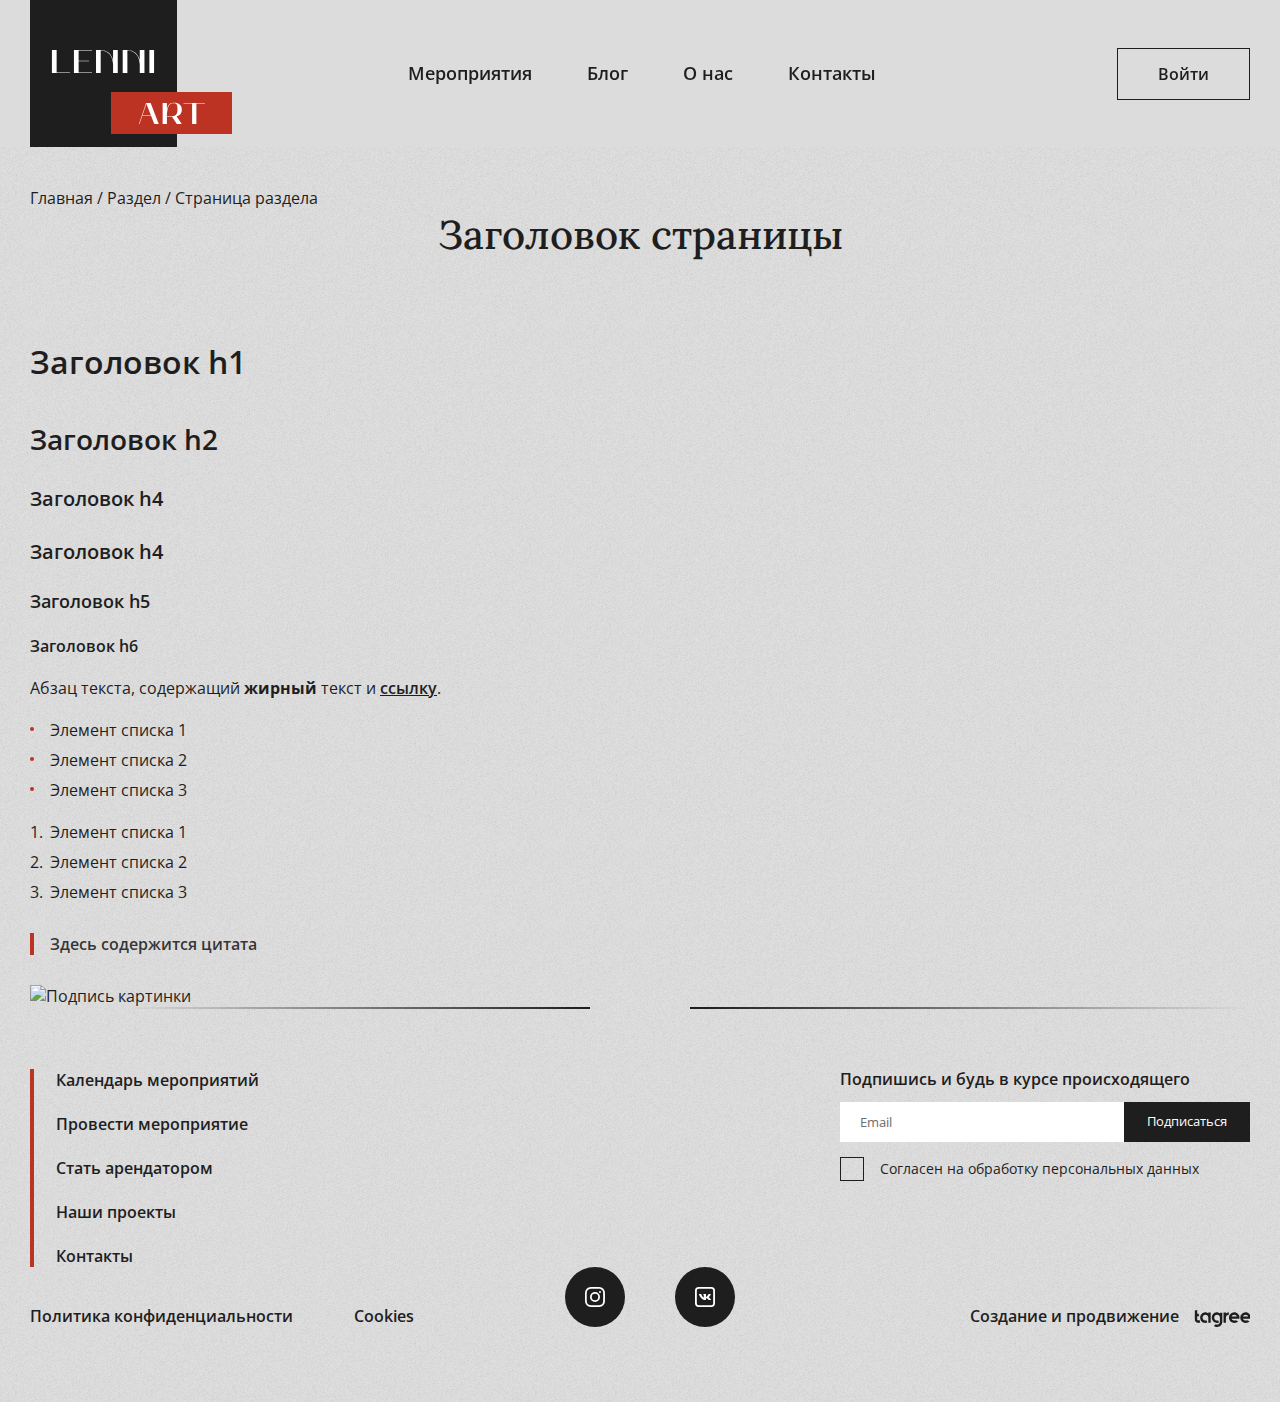
==== commit cc255b2d: "Add files via upload" ====
--- a/default.html
+++ b/default.html
@@ -41,7 +41,7 @@
 
     </div>
     <article class="article">
-      <div class="article__container">
+      <div class="article__container content__container">
         <h1 class="article__title title">Заголовок страницы</h1>
         <div class="article__content content">
           <h1>Заголовок h1</h1>
--- a/styles/styles.css
+++ b/styles/styles.css
@@ -84,22 +84,25 @@
 }
 input:focus::-webkit-input-placeholder,
 textarea:focus::-webkit-input-placeholder {
-  color: #6c6c6c;
+  color: transparent;
 }
 input:focus::-moz-input-placeholder,
 textarea:focus::-moz-input-placeholder {
-  color: #6c6c6c;
+  color: transparent;
 }
 input:focus:-webkit-input-placeholder,
 textarea:focus:-webkit-input-placeholder {
-  color: #6c6c6c;
+  color: transparent;
 }
 input:focus:-ms-input-placeholder,
 textarea:focus:-ms-input-placeholder {
-  color: #6c6c6c;
+  color: transparent;
 }
 textarea {
   resize: none;
+}
+.check {
+  cursor: pointer;
 }
 .width_624 {
   box-sizing: border-box;
@@ -146,10 +149,8 @@
   text-decoration: underline;
 }
 .btn-host {
-  padding-left: 0;
-  padding-right: 0;
-  width: 272px;
-  height: 52px;
+  box-sizing: border-box;
+  padding: 15px 40px;
   background-color: #bc3324;
   border-color: transparent;
   color: #ffffff;
@@ -162,9 +163,9 @@
   background-color: #A51505;
 }
 .btn-tenant {
-  width: 272px;
-  height: 52px;
-  border-color: #1F1E1E;
+  box-sizing: border-box;
+  padding: 15px 40px;
+  border: #1F1E1E solid 1px;
   outline: none;
   font-weight: 600;
   font-size: 16px;
@@ -232,7 +233,8 @@
   justify-content: center;
   align-items: center;
   min-height: 62px;
-  margin: 0 auto 150px;
+  margin: 0 auto;
+  margin-bottom: 150px;
   padding: 8px 45px;
   background-color: #1F1E1E;
   color: #ffffff;
@@ -331,8 +333,8 @@
   position: absolute;
   top: 8px;
   left: 0;
-  width: 6px;
-  height: 6px;
+  width: 4px;
+  height: 4px;
   border-radius: 50%;
   background-color: #bc3324;
   pointer-events: none;
@@ -349,7 +351,7 @@
   box-sizing: border-box;
   display: inline-block;
   min-width: 20px;
-  color: #bc3324;
+  color: #1F1E1E;
   white-space: pre;
 }
 .content ul > li,
@@ -461,6 +463,37 @@
 }
 .content b {
   font-weight: 700;
+}
+.content__container {
+  box-sizing: border-box;
+  width: 100%;
+  max-width: 1414px;
+  margin-left: auto;
+  margin-right: auto;
+  padding-left: 40px;
+  padding-right: 40px;
+}
+.index__listing {
+  font-size: 25px;
+  font-weight: 500;
+  display: flex;
+  flex-direction: column;
+  align-items: center;
+}
+.index__title {
+  display: block;
+  box-sizing: content-box;
+  text-align: center;
+  max-width: 300px;
+  width: 100%;
+  margin: 10px 10px;
+  text-decoration: none;
+  font-family: "Open Sans", sans-serif;
+  background-color: bisque;
+  border-radius: 10%;
+}
+.index__title:hover {
+  color: #bc3324;
 }
 .pp {
   position: block;
@@ -649,6 +682,9 @@
   font-size: 14px;
   color: #1F1E1E;
 }
+.check__label--f16 {
+  font-size: 16px;
+}
 .field__title {
   margin: 0 0 10px;
   font-weight: 700;
@@ -768,16 +804,18 @@
   flex-direction: column;
   gap: 67px;
   margin-right: 30px;
+  align-self: center;
 }
 .contacts__text-wrapper {
+  display: flex;
+  flex-direction: column;
   color: #1F1E1E;
   font-family: "mak", serif;
   font-size: 110px;
   font-weight: 700;
-  -o-object-fit: contain;
-     object-fit: contain;
-  margin-left: 0;
-  margin-right: 0;
+  max-width: 1920px;
+  width: 100%;
+  margin: 0 auto 80px;
 }
 .contacts__text {
   margin-bottom: 0;
@@ -792,6 +830,9 @@
   display: flex;
   gap: 54px;
   align-items: center;
+}
+.contacts-item--column {
+  flex-direction: column;
 }
 .contacts-item__img {
   display: flex;
@@ -804,6 +845,9 @@
   background-color: #1F1E1E;
   color: #bc3324;
 }
+.contacts-item__img--center {
+  margin: 0 auto;
+}
 .contacts-item__title {
   margin: 0 0 10px;
   font-weight: 600;
@@ -811,6 +855,12 @@
   line-height: normal;
   color: #1F1E1E;
 }
+.contacts-item__title--center {
+  text-align: center;
+  margin-top: 40px;
+  margin-bottom: 10px;
+  width: 100%;
+}
 .contacts-item__info {
   margin: 0 0 5px;
   display: block;
@@ -818,6 +868,12 @@
   font-size: 16px;
   line-height: normal;
   color: #1F1E1E;
+}
+.contacts-item__info--center {
+  margin: 0 0 0;
+  text-align: center;
+  max-width: 401px;
+  width: 100%;
 }
 .contacts-item__info[href] {
   text-decoration: none;
@@ -920,16 +976,33 @@
   justify-content: space-between;
 }
 .subscribe__docs {
-  width: 384px;
+  min-width: 384px;
   align-self: flex-end;
 }
 .subscribe__creating {
-  width: 296px;
+  min-width: 280px;
   align-self: flex-end;
 }
 .subscribe__creating-link {
   display: flex;
   align-items: flex-end;
+}
+.events-contacts__container {
+  box-sizing: border-box;
+  width: 100%;
+  max-width: 1414px;
+  margin-left: auto;
+  margin-right: auto;
+  padding-left: 40px;
+  padding-right: 40px;
+  margin-bottom: 150px;
+}
+.events-contacts__items {
+  display: flex;
+  flex-direction: row;
+  flex-wrap: wrap;
+  gap: 67px;
+  justify-content: space-between;
 }
 .article-card {
   position: relative;
@@ -1037,6 +1110,7 @@
   line-height: 22px;
 }
 .article-card__arrow {
+  padding: 2px;
   position: absolute;
   right: 0;
   bottom: 30px;
@@ -1184,6 +1258,9 @@
 .listing__events-list--mb70 {
   margin: 0 -70px -120px;
 }
+.listing__events-list--mb130 {
+  margin: 0 -70px -130px;
+}
 .listing__event-card {
   width: calc(33.3333% - 60px);
   margin: 0 30px 120px;
@@ -1191,7 +1268,6 @@
 .listing__link {
   align-self: flex-end;
   padding: 15px 0;
-  margin-top: 30px;
 }
 .reserve {
   display: grid;
@@ -1205,6 +1281,12 @@
   display: flex;
   flex-direction: column;
   align-items: flex-start;
+}
+.reserve__label--red {
+  color: #bc3324;
+}
+.reserve__label--disabled {
+  color: #BFBFBF;
 }
 .reserve__order {
   grid-area: order;
@@ -1546,8 +1628,18 @@
 .event__content {
   max-width: 830px;
 }
-.about {
-  padding-bottom: 90px;
+.event__content-title {
+  font-weight: 700;
+}
+.event__content-schedule {
+  margin-bottom: 75px;
+}
+.event__content-text {
+  margin-bottom: 50px;
+  max-width: 868px;
+}
+.event__content-tracklist {
+  margin-bottom: 80px;
 }
 .about__block {
   display: flex;
@@ -1561,6 +1653,7 @@
   margin-right: auto;
   padding-left: 40px;
   padding-right: 40px;
+  margin-bottom: 115px;
 }
 .about__title {
   margin: 0 0 50px;
@@ -1588,8 +1681,8 @@
   grid-area: text;
   margin-left: auto;
 }
-.about__text--mb90 {
-  margin-bottom: 90px;
+.about__text--mb150 {
+  margin-bottom: 150px;
 }
 .about__picture {
   grid-area: picture;
@@ -1672,10 +1765,22 @@
   max-width: 344px;
   width: 100%;
 }
+.about__link {
+  margin-left: auto;
+  margin-top: -30px;
+  max-width: 344px;
+}
 .events-preview__background {
   display: block;
   position: absolute;
   align-self: center;
+  width: 100%;
+}
+.events-preview__background::before {
+  content: "";
+  display: block;
+  width: 100%;
+  padding-top: 64.375%;
 }
 .events-preview__container {
   box-sizing: border-box;
@@ -1688,7 +1793,7 @@
   display: block;
   position: relative;
   top: 110px;
-  margin-bottom: 200px;
+  margin-bottom: 258px;
 }
 .events-preview__arrow-right,
 .events-preview__arrow-left {
@@ -1711,6 +1816,7 @@
   align-items: center;
 }
 .events-preview__strip {
+  padding: 2px 2px;
   display: flex;
   flex-direction: row;
 }
@@ -1723,17 +1829,17 @@
   border-radius: 1px;
   background-color: #1F1E1E;
   border-color: #1F1E1E;
-  margin: 0 5px;
+  margin: 0 4px;
 }
 .events-preview__stripper--disabled {
   border-color: #dedede;
   background-color: #BFBFBF;
 }
 .events-preview__stripper:first-child {
-  margin-left: 80px;
+  margin-left: 122px;
 }
 .events-preview__stripper:last-child {
-  margin-right: 80px;
+  margin-right: 122px;
 }
 .events-preview__link-pre {
   justify-content: flex-end;
@@ -1833,8 +1939,9 @@
   content: "";
   display: block;
   width: 100%;
-}
-.main-header_img {
+  padding-top: 16.927%;
+}
+.main-header__img {
   position: absolute;
   top: 0;
   left: 0;
@@ -1844,6 +1951,12 @@
      object-fit: contain;
 }
 .main-header__iwant {
+  margin-bottom: 200px;
+}
+.main-header__iwant--mb100 {
+  margin-bottom: 100px;
+}
+.main-header__iwant-iwant {
   font-family: Lora;
   font-size: 22px;
   font-style: normal;
@@ -1853,20 +1966,20 @@
   text-transform: uppercase;
   text-align: center;
   width: 100%;
-  margin: 0 auto 40px;
+  margin-bottom: 50px;
+  margin-left: 12px;
 }
 .main-header__btns {
   box-sizing: border-box;
+  max-width: 624px;
   margin: 0 auto;
-  max-width: 624px;
   width: 100%;
   display: flex;
   justify-content: space-between;
-  margin-bottom: 170px;
 }
 .page-footer {
   box-sizing: border-box;
-  padding: 60px 0 75px;
+  padding: 0 0 75px;
 }
 .page-footer__container {
   box-sizing: border-box;
@@ -1950,7 +2063,15 @@
   .section-title {
     max-width: 566px;
   }
+  .content__container {
+    padding-left: 30px;
+    padding-right: 30px;
+  }
   .contacts__container {
+    padding-left: 30px;
+    padding-right: 30px;
+  }
+  .events-contacts__container {
     padding-left: 30px;
     padding-right: 30px;
   }
@@ -2000,7 +2121,15 @@
     font-size: 20px;
     line-height: 26px;
   }
+  .content__container {
+    padding-left: 20px;
+    padding-right: 20px;
+  }
   .contacts__container {
+    padding-left: 20px;
+    padding-right: 20px;
+  }
+  .events-contacts__container {
     padding-left: 20px;
     padding-right: 20px;
   }
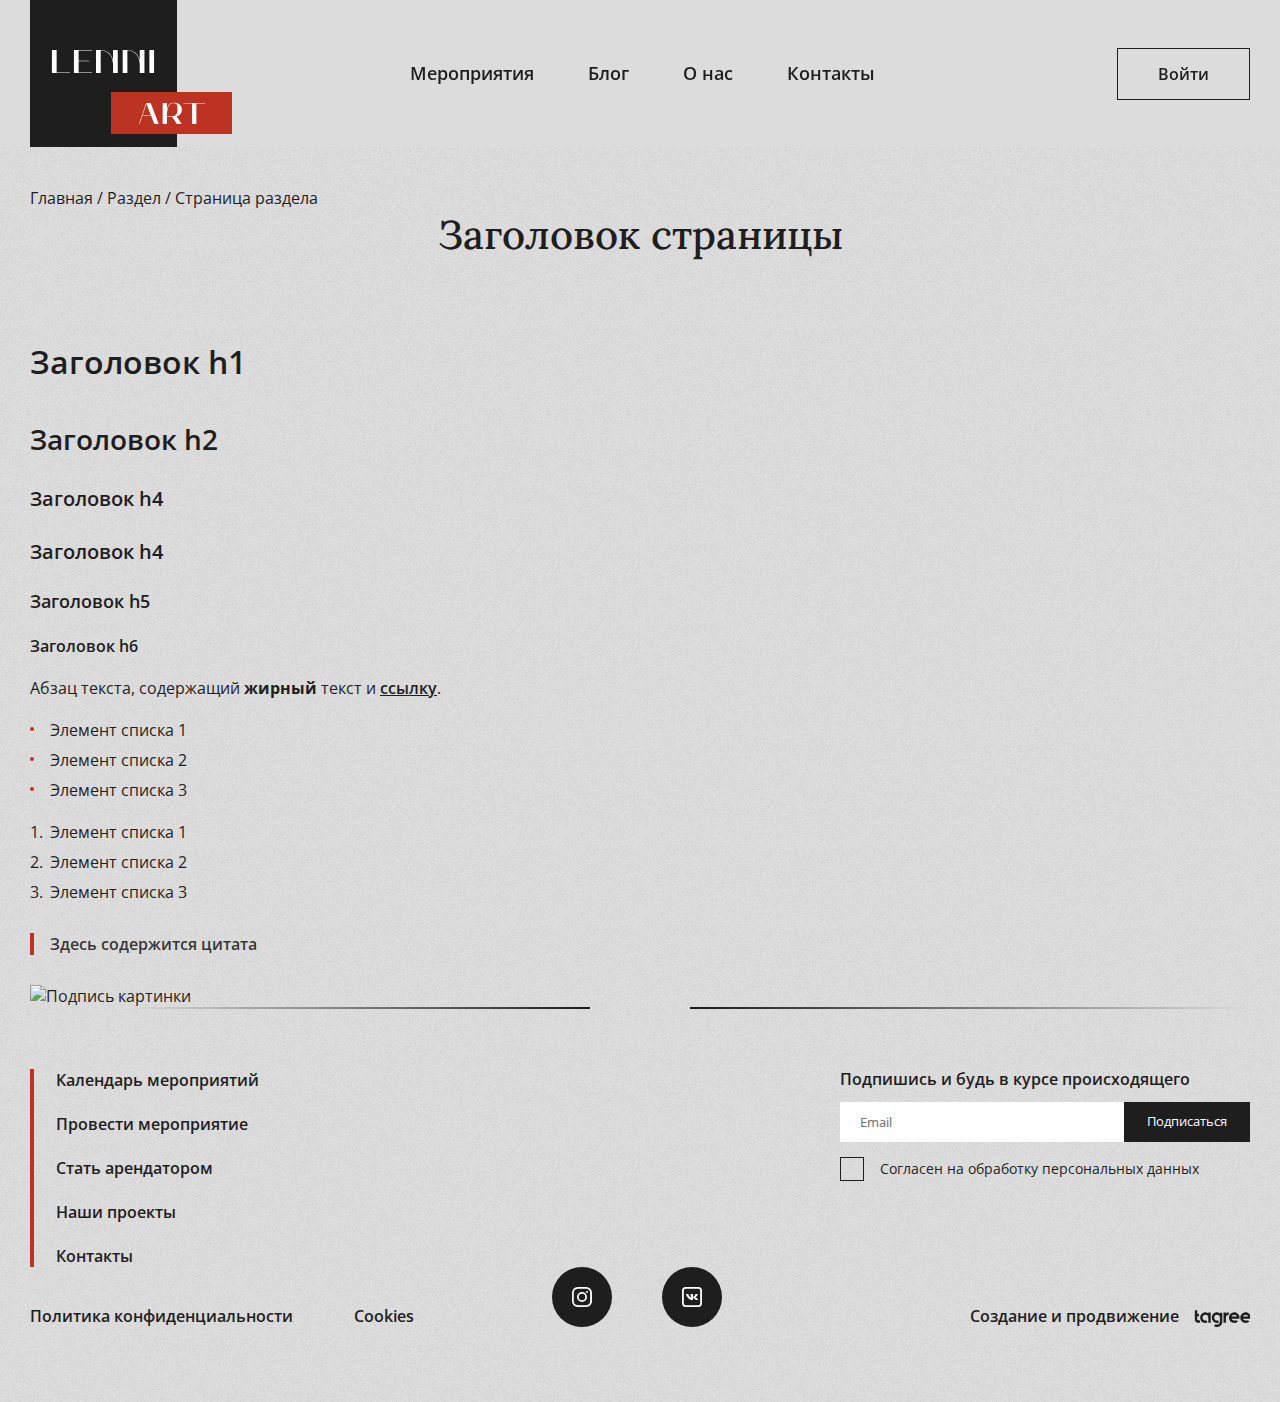
==== commit 17f44a46: "Add files via upload" ====
--- a/default.html
+++ b/default.html
@@ -5,8 +5,8 @@
   <meta charset="UTF-8" />
   <meta name="viewport" content="width=device-width,initial-scale=1,minimum-scale=1,maximum-scale=1,user-scalable=no">
   <title>Lenni Art</title>
+
   <link rel="stylesheet" href="styles/styles.css?ver=0">
-
   <link rel="preconnnect" href="https://fonts.googleapis.com">
   <link rel="preconnnect" href="https://fonts.gstatic.com" crossorigin>
   <link rel="stylesheet" href="https://fonts.googleapis.com/css2?family=Lora:wght@400;500;600;700&family=Open+Sans:wght@400;500;600;700&display=swap">
@@ -23,22 +23,21 @@
       </a>
 
       <nav class="page-header__nav">
-        <a href="/events.html#" class="page-header__nav-link"> Мероприятия </a>
-        <a href="/blog-listing.html#" class="page-header__nav-link"> Блог </a>
-        <a href="/about.html#" class="page-header__nav-link"> О нас </a>
-        <a href="/contacts.html#" class="page-header__nav-link"> Контакты </a>
+        <a href="/events.html#" class="page-header__nav-link">Мероприятия</a>
+        <a href="/blog-listing.html#" class="page-header__nav-link">Блог</a>
+        <a href="/about.html#" class="page-header__nav-link">О нас</a>
+        <a href="/contacts.html#" class="page-header__nav-link">Контакты</a>
       </nav>
 
-      <a href="#" class="btn page-header__user-btn"> Войти </a>
+      <a href="#" class="btn page-header__user-btn">Войти</a>
+
     </div>
-
   </header>
   <main class="main">
     <div class="breadcrumbs">
       <a href="#" class="breadcrumbs__link">Главная</a>
       <a href="#" class="breadcrumbs__link">Раздел</a>
       <a href="#" class="breadcrumbs__link">Страница раздела</a>
-
     </div>
     <article class="article">
       <div class="article__container content__container">
@@ -74,39 +73,31 @@
   </main>
   <footer class="page-footer">
     <div class="page-footer__container">
-      <div class="page-footer__border">
-      </div>
+      <div class="page-footer__border"></div>
       <div class="page-footer__wrapper">
         <nav class="page-footer__nav">
-          <a href="" class="page-footer__nav-link">Календарь мероприятий</a>
-          <a href="" class="page-footer__nav-link">Провести мероприятие</a>
-          <a href="" class="page-footer__nav-link">Стать арендатором</a>
-          <a href="" class="page-footer__nav-link">Наши проекты</a>
-          <a href="" class="page-footer__nav-link">Контакты</a>
-
+          <a href="#" class="page-footer__nav-link">Календарь мероприятий</a>
+          <a href="#" class="page-footer__nav-link">Провести мероприятие</a>
+          <a href="#" class="page-footer__nav-link">Стать арендатором</a>
+          <a href="#" class="page-footer__nav-link">Наши проекты</a>
+          <a href="#" class="page-footer__nav-link">Контакты</a>
         </nav>
 
         <form class="page-footer__form subscribe">
-          <h4 class="subscribe__title">
-            Подпишись и будь в курсе происходящего
-          </h4>
+          <h4 class="subscribe__title">Подпишись и будь в курсе происходящего</h4>
 
           <div class="subscribe__wrapper">
             <input type="email" name="email" placeholder="Email" class="subscribe__input" required />
-            <button type="submit" class="subscribe__submit">Подписаться</button>
+            <button type="submit" class="subscribe__submit">Подписаться
+            </button>
           </div>
 
           <label class="subscribe__check check">
             <input type="checkbox" class="check__input" name="agree" required />
             <span class="check__mark"></span>
-            <span class="check__label">
-              Согласен на обработку персональных данных
-            </span>
+            <span class="check__label">Согласен на обработку персональных данных</span>
           </label>
-
-
         </form>
-
       </div>
 
       <div class="subscribe__links">
@@ -121,23 +112,22 @@
               <use xlink:href="assets/icons/symbols.svg#insta"></use>
             </svg>
           </a>
-
           <a href="#" class="subscribe__sticky-btn">
             <svg class="subscribe__vk-logo" width="24" height="24">
               <use xlink:href="assets/icons/symbols.svg#vk"></use>
             </svg>
           </a>
+        </div>
 
-
-        </div>
         <div class="subscribe__creating">
           <a href="#" class="subscribe__creating-link">Создание и продвижение</a>
           <svg class="subscribe_creating-icon" width="56" height="17">
             <use xlink:href="assets/icons/symbols.svg#tagree"></use>
-
           </svg>
         </div>
       </div>
+
+
     </div>
   </footer>
 </body>
--- a/styles/styles.css
+++ b/styles/styles.css
@@ -833,6 +833,7 @@
 }
 .contacts-item--column {
   flex-direction: column;
+  width: calc(33.3333% - 50px);
 }
 .contacts-item__img {
   display: flex;
@@ -933,7 +934,7 @@
   justify-content: space-between;
 }
 .subscribe__social-media {
-  margin-right: 85px;
+  margin-right: 110px;
   display: flex;
   flex-direction: row;
   align-items: center;
@@ -972,16 +973,17 @@
 .subscribe__docs,
 .subscribe__creating {
   display: flex;
-  align-items: flex-end;
   justify-content: space-between;
+  flex-wrap: wrap;
 }
 .subscribe__docs {
-  min-width: 384px;
+  width: 384px;
   align-self: flex-end;
 }
 .subscribe__creating {
-  min-width: 280px;
+  width: 280px;
   align-self: flex-end;
+  align-items: end;
 }
 .subscribe__creating-link {
   display: flex;
@@ -1774,7 +1776,7 @@
   display: block;
   position: absolute;
   align-self: center;
-  width: 100%;
+  max-width: 100%;
 }
 .events-preview__background::before {
   content: "";
@@ -1889,7 +1891,6 @@
 .page-header__nav {
   margin-right: 65px;
   display: inline-block;
-  white-space: nowrap;
 }
 .page-header__nav-link {
   margin: 0 25px;
@@ -1916,6 +1917,7 @@
   font-weight: 400;
 }
 .main-header__text {
+  box-sizing: border-box;
   padding-left: 40px;
   padding-right: 40px;
   text-align: center;
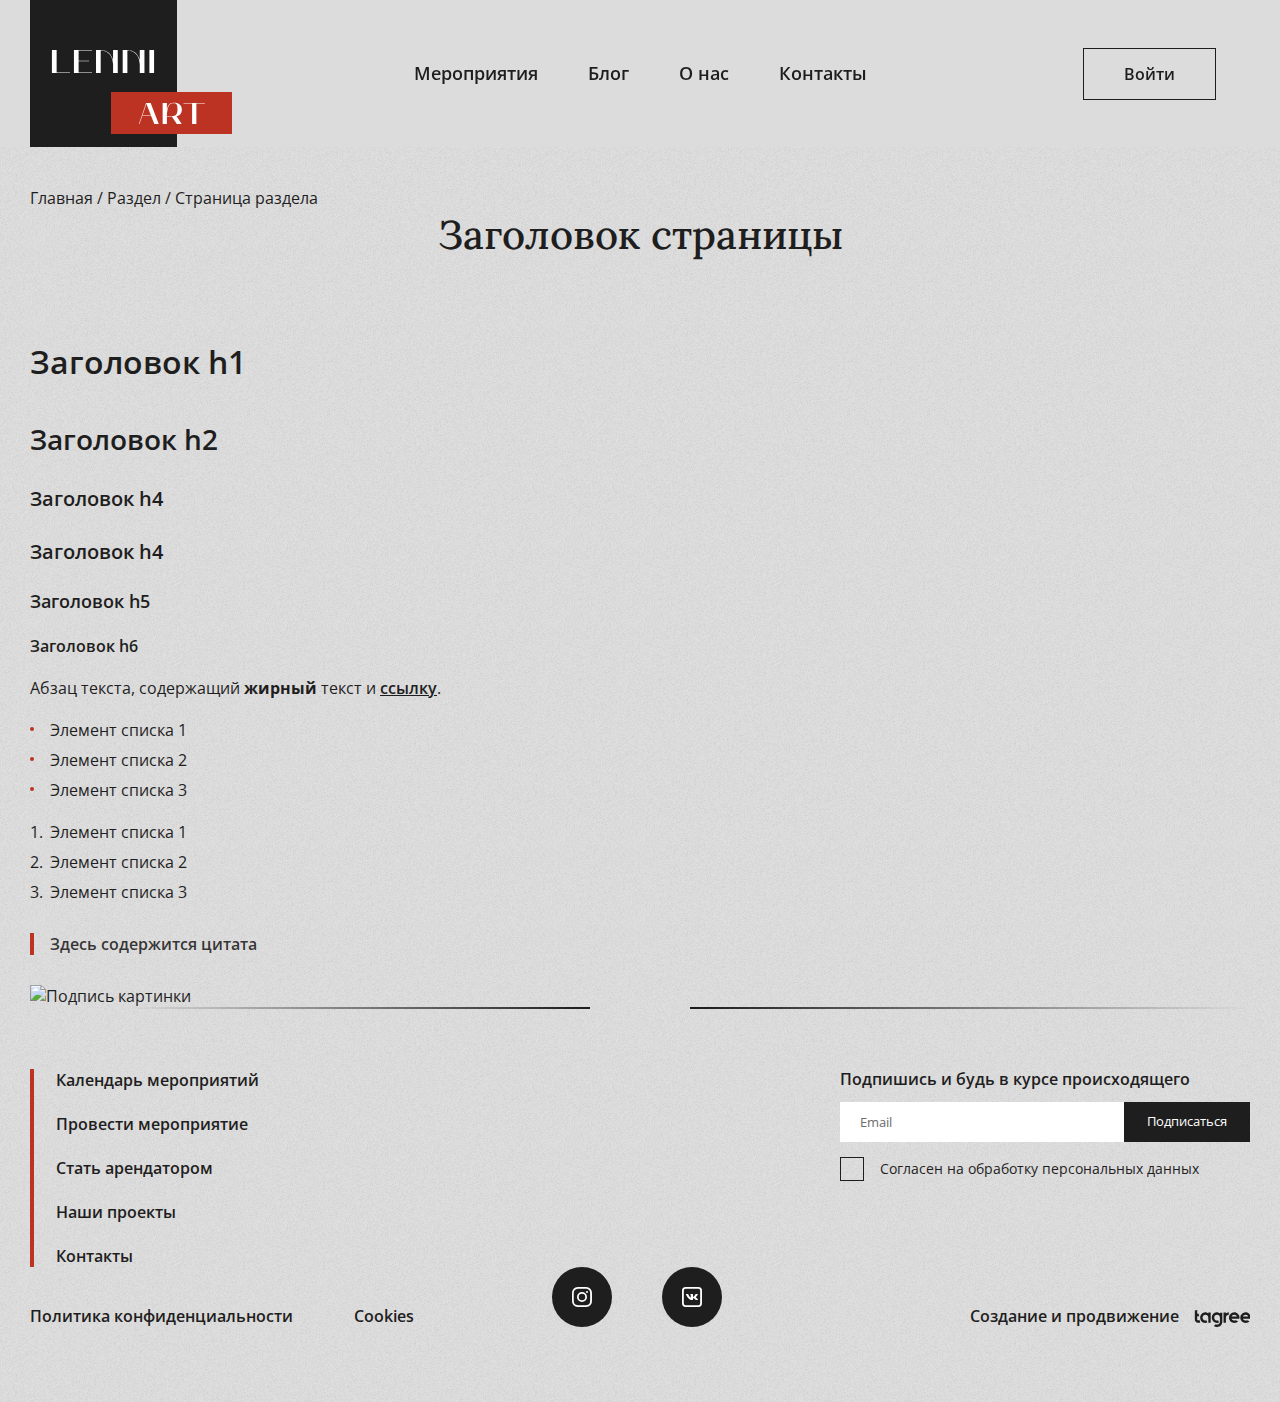
==== commit 369bbb8b: "Add files via upload" ====
--- a/default.html
+++ b/default.html
@@ -28,8 +28,9 @@
         <a href="/about.html#" class="page-header__nav-link">О нас</a>
         <a href="/contacts.html#" class="page-header__nav-link">Контакты</a>
       </nav>
-
-      <a href="#" class="btn page-header__user-btn">Войти</a>
+      <div class="page-header__btn-wrapper">
+        <a href="#" class="btn page-header__user-btn">Войти</a>
+      </div>
 
     </div>
   </header>
--- a/styles/styles.css
+++ b/styles/styles.css
@@ -1,12 +1,12 @@
 @font-face {
   font-family: "mak";
-  src: local("MAK-bold"), url("../assets/fonts/Mak-bold.woff");
+  src: local("MAK-bold"), url("../assets/fonts/MAK-bold.woff");
   font-weight: 700;
   font-style: normal;
 }
 @font-face {
   font-family: "mak";
-  src: local("MAK-light"), url("../assets/fonts/Mak-light.woff");
+  src: local("MAK-light"), url("../assets/fonts/MAK-light.woff");
   font-weight: 300;
   font-style: normal;
 }
@@ -122,8 +122,11 @@
   white-space: nowrap !important;
 }
 .btn {
-  display: inline-block;
-  box-sizing: border-box;
+  display: inline-flex;
+  justify-content: center;
+  align-items: center;
+  box-sizing: border-box;
+  min-height: 52px;
   padding: 15px 40px;
   border: 1px solid #1F1E1E;
   background-color: transparent;
@@ -170,17 +173,6 @@
   font-weight: 600;
   font-size: 16px;
 }
-.btn-tickets {
-  padding: 15px 131px;
-  border: transparent;
-  background-color: #bc3324;
-  outline: none;
-  color: #ffffff;
-}
-.btn-tickets:active {
-  background-color: #A51505;
-  color: #ffffff;
-}
 .link {
   display: flex;
   justify-content: space-between;
@@ -199,13 +191,13 @@
   margin-left: 20px;
 }
 .link-vertical {
-  margin-top: 50px;
-  max-width: 150px;
   display: flex;
   flex-direction: column;
   text-decoration: none;
   align-self: center;
   align-items: center;
+  margin-top: 50px;
+  max-width: 150px;
   font-size: 16px;
   font-weight: 600;
   color: #1F1E1E;
@@ -474,15 +466,15 @@
   padding-right: 40px;
 }
 .index__listing {
+  display: flex;
+  flex-direction: column;
+  align-items: center;
   font-size: 25px;
   font-weight: 500;
-  display: flex;
-  flex-direction: column;
-  align-items: center;
 }
 .index__title {
-  display: block;
   box-sizing: content-box;
+  display: block;
   text-align: center;
   max-width: 300px;
   width: 100%;
@@ -529,8 +521,8 @@
   background-size: auto;
 }
 .pp__title {
+  box-sizing: border-box;
   margin: -110px 0 70px;
-  box-sizing: border-box;
   padding: 10px 84px;
   max-width: 595px;
   background-color: #1F1E1E;
@@ -574,11 +566,11 @@
   flex-direction: column;
 }
 .radio__label {
+  position: relative;
+  box-sizing: border-box;
   display: block;
   margin-bottom: 9px;
-  box-sizing: border-box;
   padding-left: 23px;
-  position: relative;
   min-height: 23px;
   cursor: pointer;
 }
@@ -601,10 +593,10 @@
   background-color: #1F1E1E;
 }
 .radio__mark {
-  box-sizing: border-box;
   position: absolute;
   left: 0;
   top: 0;
+  box-sizing: border-box;
   width: 23px;
   height: 23px;
   border-radius: 50%;
@@ -623,10 +615,10 @@
   line-height: 22px;
 }
 .check {
-  box-sizing: border-box;
   position: relative;
+  box-sizing: border-box;
+  display: block;
   padding-left: 40px;
-  display: block;
 }
 .check--red {
   color: #bc3324;
@@ -672,10 +664,10 @@
   position: absolute;
   top: 0;
   left: 0;
+  box-sizing: border-box;
   width: 24px;
   height: 24px;
   border: 1px solid #1F1E1E;
-  box-sizing: border-box;
   background-color: transparent;
 }
 .check__label {
@@ -704,10 +696,10 @@
 .field__input,
 .field__textarea {
   box-sizing: border-box;
+  padding: 17px 20px 16px;
+  width: 100%;
+  height: 55px;
   border: none;
-  padding: 17px 20px 16px;
-  width: 100%;
-  height: 55px;
   border-radius: 5px;
   background-color: #ffffff;
   font-size: 16px;
@@ -808,23 +800,27 @@
 }
 .contacts__text-wrapper {
   display: flex;
+  align-items: flex-end;
   flex-direction: column;
+  min-width: 2110px;
+  max-width: 2110px;
+  width: 100%;
+  height: 100%;
+  margin: 0 auto 80px;
   color: #1F1E1E;
   font-family: "mak", serif;
-  font-size: 110px;
+  font-size: 128px;
   font-weight: 700;
-  max-width: 1920px;
-  width: 100%;
-  margin: 0 auto 80px;
+  font-style: normal;
+  line-height: 120%;
 }
 .contacts__text {
   margin-bottom: 0;
-  text-align: center;
+  text-wrap: nowrap;
 }
 .contacts__text2 {
   margin-top: 0;
   margin-bottom: 0;
-  text-align: right;
 }
 .contacts-item {
   display: flex;
@@ -858,13 +854,13 @@
 }
 .contacts-item__title--center {
   text-align: center;
+  width: 100%;
   margin-top: 40px;
   margin-bottom: 10px;
-  width: 100%;
 }
 .contacts-item__info {
+  display: block;
   margin: 0 0 5px;
-  display: block;
   font-weight: 400;
   font-size: 16px;
   line-height: normal;
@@ -902,11 +898,11 @@
   margin-bottom: 15px;
 }
 .subscribe__input {
-  border: none;
   box-sizing: border-box;
   width: 100%;
   height: 100%;
   padding: 15px 15px 15px 20px;
+  border: none;
   background-color: #ffffff;
 }
 .subscribe__input:focus {
@@ -914,10 +910,10 @@
 }
 .subscribe__submit {
   box-sizing: border-box;
-  padding: 15px 23px;
   display: flex;
   justify-content: center;
   align-items: center;
+  padding: 15px 23px;
   border-radius: 0;
   border: none;
   outline: none;
@@ -934,16 +930,14 @@
   justify-content: space-between;
 }
 .subscribe__social-media {
-  margin-right: 110px;
   display: flex;
   flex-direction: row;
   align-items: center;
   justify-content: center;
   height: 100%;
+  margin-right: 110px;
 }
 .subscribe__sticky-btn {
-  margin-right: 25px;
-  margin-left: 25px;
   box-sizing: border-box;
   display: flex;
   justify-content: center;
@@ -951,6 +945,8 @@
   width: 60px;
   height: 60px;
   border: none;
+  margin-right: 25px;
+  margin-left: 25px;
   outline: none;
   border-radius: 50%;
   background-color: #1F1E1E;
@@ -960,8 +956,8 @@
 .subscribe__confident,
 .subscribe__cookies,
 .subscribe__creating-link {
+  bottom: 0;
   align-items: normal;
-  bottom: 0;
   color: #1F1E1E;
   font-family: Open Sans;
   font-size: 16px;
@@ -1020,12 +1016,12 @@
 }
 .article-card + .article-card::before {
   content: "";
-  display: block;
   position: absolute;
+  left: 0;
+  right: 0;
+  display: block;
   margin: 0 auto 60px;
   bottom: 100%;
-  left: 0;
-  right: 0;
   width: 100%;
   max-width: 1254px;
   height: 1px;
@@ -1046,8 +1042,8 @@
   text-decoration-color: #bc3324;
 }
 .article-card__picture {
-  display: block;
   position: relative;
+  display: block;
   width: 100%;
   transition: box-shadow 0.2s;
   overflow: hidden;
@@ -1059,18 +1055,18 @@
   padding-top: 62.3126%;
 }
 .article-card__img {
-  display: block;
   position: absolute;
   left: 0;
   top: 0;
+  display: block;
   width: 100%;
   height: 100%;
   -o-object-fit: cover;
      object-fit: cover;
 }
 .article-card__info {
-  box-sizing: border-box;
   position: relative;
+  box-sizing: border-box;
   display: flex;
   flex-direction: column;
   width: 100%;
@@ -1112,18 +1108,18 @@
   line-height: 22px;
 }
 .article-card__arrow {
-  padding: 2px;
   position: absolute;
   right: 0;
   bottom: 30px;
+  padding: 2px;
   color: inherit;
   transition: none;
 }
 .table {
+  text-align: center;
   width: 100%;
   border-collapse: collapse;
   color: #1F1E1E;
-  text-align: center;
 }
 .table__tr:nth-child(2n-1) {
   background-color: rgba(31, 30, 30, 0.03);
@@ -1179,8 +1175,8 @@
   padding-right: 0;
 }
 .table__ok {
-  display: block;
   position: relative;
+  display: block;
   width: 26px;
   height: 26px;
   margin: auto;
@@ -1189,11 +1185,11 @@
 }
 .table__ok::after {
   content: "";
-  box-sizing: border-box;
-  display: block;
   position: absolute;
   top: 4px;
   left: 9px;
+  box-sizing: border-box;
+  display: block;
   width: 8px;
   height: 14px;
   border-right: 2px solid #ffffff;
@@ -1208,8 +1204,8 @@
   color: #1F1E1E;
 }
 .event-card__link {
+  display: flex;
   text-decoration: none;
-  display: flex;
   flex-direction: column;
   width: 100%;
 }
@@ -1218,10 +1214,10 @@
   text-decoration-color: #bc3324;
 }
 .event-card__picture {
-  display: block;
   position: relative;
-  width: 100%;
-  margin: 0 0 0;
+  display: block;
+  width: 100%;
+  margin: 0 0 25px;
   font-size: 0;
   text-decoration: none;
   overflow: hidden;
@@ -1232,13 +1228,22 @@
   width: 100%;
 }
 .event-card__title {
-  margin-top: 20px;
-  margin-bottom: 0;
-  min-height: 64px;
+  margin: 0 0 15px;
+  min-height: 66px;
   font-size: 24px;
+  font-weight: 600;
+  color: #1F1E1E;
 }
 .event-card__description {
-  min-height: 64px;
+  margin: 0 0 15px;
+  font-weight: 16px;
+  line-height: 22px;
+}
+.event-card__time {
+  margin: auto 0 0;
+  font-size: 14px;
+  font-weight: 300;
+  line-height: 19px;
 }
 .listing {
   box-sizing: border-box;
@@ -1248,8 +1253,8 @@
   margin-right: auto;
   padding-left: 40px;
   padding-right: 40px;
+  display: flex;
   margin-bottom: 40px;
-  display: flex;
   flex-direction: column;
 }
 .listing__events-list {
@@ -1375,9 +1380,9 @@
   font-size: 0.95em;
 }
 .reserve__total {
-  text-align: center;
   margin-top: 10px;
   margin-bottom: 40px;
+  text-align: center;
   font-weight: 600;
   font-size: 20px;
 }
@@ -1397,8 +1402,8 @@
   margin-bottom: 0 0 35px;
 }
 .reserve__price-item {
-  box-sizing: border-box;
   position: relative;
+  box-sizing: border-box;
   min-height: 24px;
   margin-bottom: 15px;
   padding-left: 34px;
@@ -1428,14 +1433,25 @@
 .reserve__price-list {
   margin-bottom: 30px;
 }
+.reserve__btn-tickets {
+  padding: 15px 131px;
+  border: transparent;
+  background-color: #bc3324;
+  outline: none;
+  color: #ffffff;
+}
+.reserve__btn-tickets:active {
+  background-color: #A51505;
+  color: #ffffff;
+}
 .reserve__notation {
   display: flex;
   flex-direction: column;
   align-items: flex-end;
 }
 .reserve__note {
-  box-sizing: border-box;
   position: relative;
+  box-sizing: border-box;
   min-height: 24px;
   margin-bottom: 13px;
   padding-left: 54px;
@@ -1446,11 +1462,11 @@
 .reserve__note--free::before,
 .reserve__note--free::after {
   content: "";
-  box-sizing: border-box;
-  display: block;
   position: absolute;
   left: 0;
   top: 0;
+  box-sizing: border-box;
+  display: block;
   width: 24px;
   height: 24px;
   border: 1px solid #1F1E1E;
@@ -1462,10 +1478,10 @@
 }
 .reserve__note--booked::before {
   content: "";
-  display: block;
   position: absolute;
   left: 6px;
   top: 0;
+  display: block;
   width: 24px;
   height: 24px;
   border-radius: 50%;
@@ -1561,10 +1577,10 @@
   align-items: center;
 }
 .event__info {
+  position: relative;
+  display: flex;
+  box-sizing: border-box;
   flex-shrink: 0;
-  box-sizing: border-box;
-  display: flex;
-  position: relative;
   flex-direction: column;
   align-items: flex-end;
   padding: 13px 0;
@@ -1671,10 +1687,10 @@
   grid-area: title;
 }
 .about__text {
-  align-self: flex-end;
   margin: 0 0 100px;
   max-width: 870px;
   width: 100%;
+  align-self: flex-end;
   font-size: 18px;
   font-weight: 400;
   color: #1F1E1E;
@@ -1714,9 +1730,9 @@
 }
 .about__picture2 {
   grid-area: picture2;
+  position: relative;
+  display: block;
   align-self: flex-end;
-  position: relative;
-  display: block;
 }
 .about__picture2::before {
   content: '';
@@ -1773,10 +1789,10 @@
   max-width: 344px;
 }
 .events-preview__background {
-  display: block;
   position: absolute;
+  left: 50%;
+  margin-left: -960px;
   align-self: center;
-  max-width: 100%;
 }
 .events-preview__background::before {
   content: "";
@@ -1792,9 +1808,9 @@
   margin-right: auto;
   padding-left: 40px;
   padding-right: 40px;
-  display: block;
   position: relative;
   top: 110px;
+  display: block;
   margin-bottom: 258px;
 }
 .events-preview__arrow-right,
@@ -1818,12 +1834,11 @@
   align-items: center;
 }
 .events-preview__strip {
+  display: flex;
+  flex-direction: row;
   padding: 2px 2px;
-  display: flex;
-  flex-direction: row;
 }
 .events-preview__stripper {
-  font-size: 34px;
   content: "";
   display: block;
   width: 15px;
@@ -1832,6 +1847,7 @@
   background-color: #1F1E1E;
   border-color: #1F1E1E;
   margin: 0 4px;
+  font-size: 34px;
 }
 .events-preview__stripper--disabled {
   border-color: #dedede;
@@ -1844,6 +1860,7 @@
   margin-right: 122px;
 }
 .events-preview__link-pre {
+  display: flex;
   justify-content: flex-end;
 }
 .page-header {
@@ -1876,8 +1893,8 @@
   margin-left: auto;
   margin-right: auto;
   padding-left: 40px;
-  box-sizing: border-box;
   position: relative;
+  box-sizing: border-box;
   display: flex;
   justify-content: space-between;
   align-items: center;
@@ -1889,8 +1906,9 @@
   height: 147px;
 }
 .page-header__nav {
-  margin-right: 65px;
-  display: inline-block;
+  display: flex;
+  align-items: baseline;
+  margin: 0 auto;
 }
 .page-header__nav-link {
   margin: 0 25px;
@@ -1899,9 +1917,15 @@
   font-size: 18px;
   line-height: 25px;
   text-decoration: none;
+  transition: color 0.2s;
 }
 .page-header__nav-link:active {
   color: #bc3324;
+}
+.page-header__btn-wrapper {
+  display: flex;
+  justify-content: center;
+  min-width: 202px;
 }
 .main-header__title {
   margin-top: 60px;
@@ -1918,6 +1942,9 @@
 }
 .main-header__text {
   box-sizing: border-box;
+  max-width: 1000px;
+  width: 100%;
+  margin: 0 auto 80px;
   padding-left: 40px;
   padding-right: 40px;
   text-align: center;
@@ -1927,14 +1954,11 @@
   font-size: 45px;
   color: #1F1E1E;
   font-weight: 400;
-  max-width: 1000px;
-  width: 100%;
-  margin: 0 auto 80px;
 }
 .main-header__picture {
+  position: relative;
   display: block;
   margin-bottom: 70px;
-  position: relative;
   width: 100%;
 }
 .main-header__picture::before {
@@ -1959,6 +1983,9 @@
   margin-bottom: 100px;
 }
 .main-header__iwant-iwant {
+  width: 100%;
+  margin-bottom: 50px;
+  margin-left: 12px;
   font-family: Lora;
   font-size: 22px;
   font-style: normal;
@@ -1967,16 +1994,35 @@
   letter-spacing: 0.44px;
   text-transform: uppercase;
   text-align: center;
-  width: 100%;
-  margin-bottom: 50px;
-  margin-left: 12px;
+}
+.main-header__btn-host {
+  box-sizing: border-box;
+  padding: 15px 40px;
+  border-color: transparent;
+  background-color: #bc3324;
+  color: #ffffff;
+  text-align: center;
+  font-family: Open Sans;
+  font-style: normal;
+  line-height: normal;
+}
+.main-header__btn-host:active {
+  background-color: #A51505;
+}
+.main-header__btn-tenant {
+  box-sizing: border-box;
+  padding: 15px 40px;
+  border: #1F1E1E solid 1px;
+  outline: none;
+  font-weight: 600;
+  font-size: 16px;
 }
 .main-header__btns {
   box-sizing: border-box;
   max-width: 624px;
+  display: flex;
   margin: 0 auto;
   width: 100%;
-  display: flex;
   justify-content: space-between;
 }
 .page-footer {
@@ -2016,12 +2062,12 @@
   justify-content: space-between;
 }
 .page-footer__nav {
-  margin-right: 30px;
   position: relative;
-  padding-left: 26px;
   display: flex;
   flex-direction: column;
   gap: 22px;
+  margin-right: 30px;
+  padding-left: 26px;
 }
 .page-footer__nav::before {
   content: '';
@@ -2270,10 +2316,6 @@
   .btn-host:hover {
     background-color: #A51505;
   }
-  .btn-tickets:hover {
-    background-color: #A51505;
-    color: #ffffff;
-  }
   .link:hover {
     color: #bc3324;
   }
@@ -2299,9 +2341,16 @@
     color: #bc3324;
     text-decoration-color: #bc3324;
   }
+  .reserve__btn-tickets:hover {
+    background-color: #A51505;
+    color: #ffffff;
+  }
   .page-header__nav-link:hover {
     color: #bc3324;
   }
+  .main-header__btn-host:hover {
+    background-color: #A51505;
+  }
   .page-footer__nav-link:hover {
     color: #bc3324;
   }
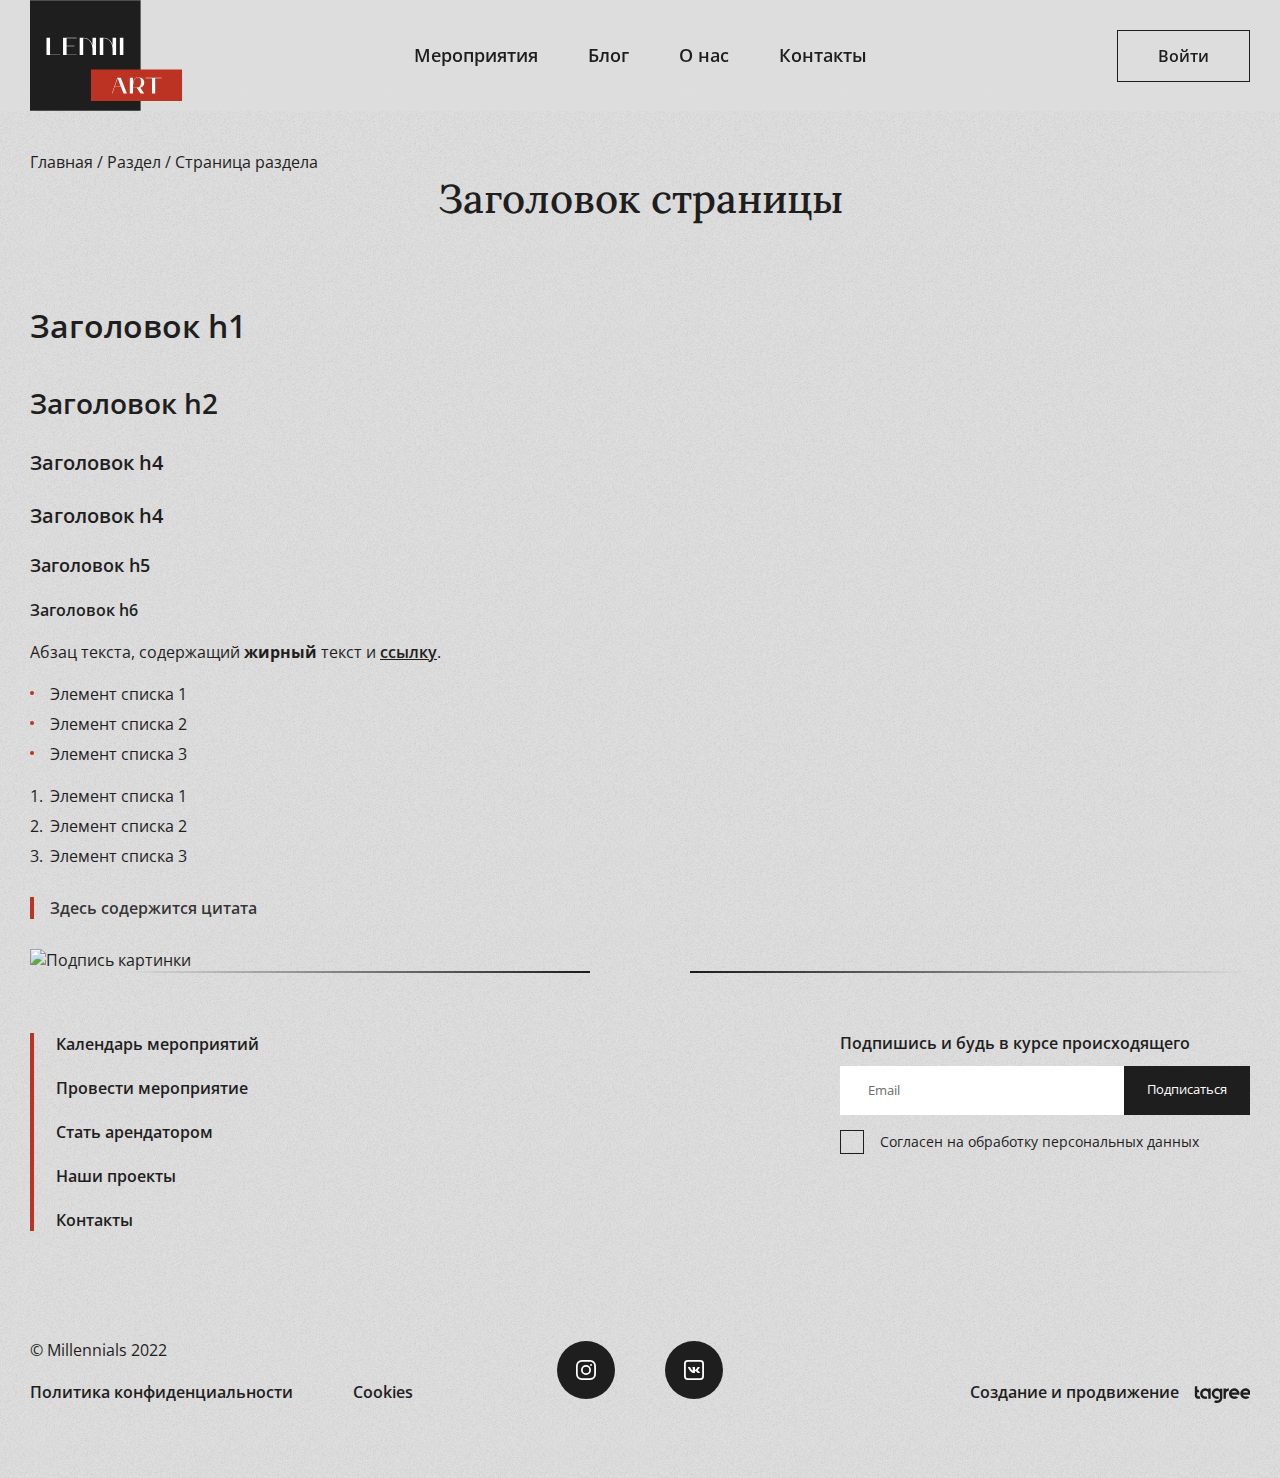
==== commit dd55efd9: "Add files via upload" ====
--- a/default.html
+++ b/default.html
@@ -17,7 +17,7 @@
     <div class="page-header__container">
 
       <a href="index.html" class="page-header__logo">
-        <svg class="page-header__logo-img" width="202" height="147">
+        <svg class="page-header__logo-icon" width="202" height="147">
           <use xlink:href="assets/icons/symbols.svg#logo"></use>
         </svg>
       </a>
@@ -27,9 +27,24 @@
         <a href="/blog-listing.html#" class="page-header__nav-link">Блог</a>
         <a href="/about.html#" class="page-header__nav-link">О нас</a>
         <a href="/contacts.html#" class="page-header__nav-link">Контакты</a>
+        <div class="page-header__nav-user">
+          <a href="#" class="page-header__nav-user-link">
+            Александр С.
+          </a>
+          <a href="#" class="page-header__nav-logout">
+            <svg class="page-header__nav-logout-icon" width="24" height="24">
+              <use xlink:href="assets/icons/symbols.svg#door"></use>
+            </svg>
+          </a>
+        </div>
       </nav>
       <div class="page-header__btn-wrapper">
-        <a href="#" class="btn page-header__user-btn">Войти</a>
+        <a href="#" class="page-header__user-btn">Войти
+          <svg class="page-header__user-icon" width="21" height="18">
+            <use xlink:href="assets/icons/symbols.svg#user"></use>
+          </svg>
+        </a>
+        <button type="button" class="page-header__nav-toggle"></button>
       </div>
 
     </div>
@@ -101,12 +116,8 @@
         </form>
       </div>
 
-      <div class="subscribe__links">
-        <div class="subscribe__docs">
-          <a href="#" class="subscribe__confident">Политика конфиденциальности</a>
-          <a href="#" class="subscribe__cookies">Cookies</a>
-        </div>
 
+      <div class="subscribe__links-wrapper">
         <div class="subscribe__social-media">
           <a href="#" class="subscribe__sticky-btn">
             <svg class="subscribe__insta-logo" width="24" height="24">
@@ -120,15 +131,22 @@
           </a>
         </div>
 
-        <div class="subscribe__creating">
-          <a href="#" class="subscribe__creating-link">Создание и продвижение</a>
-          <svg class="subscribe_creating-icon" width="56" height="17">
-            <use xlink:href="assets/icons/symbols.svg#tagree"></use>
-          </svg>
+        <span class="page-footer__editor-label">© Millennials 2022</span>
+
+        <div class="subscribe__links">
+          <div class="subscribe__docs">
+            <a href="#" class="subscribe__confident">Политика конфиденциальности</a>
+            <a href="#" class="subscribe__cookies">Cookies</a>
+          </div>
+
+          <div class="subscribe__creating">
+            <a href="#" class="subscribe__creating-link">Создание и продвижение</a>
+            <svg class="subscribe_creating-icon" width="56" height="17">
+              <use xlink:href="assets/icons/symbols.svg#tagree"></use>
+            </svg>
+          </div>
         </div>
       </div>
-
-
     </div>
   </footer>
 </body>
--- a/styles/styles.css
+++ b/styles/styles.css
@@ -178,7 +178,6 @@
   justify-content: space-between;
   text-decoration: none;
   align-items: center;
-  height: 0;
   font-size: 16px;
   font-weight: 600;
   color: #1F1E1E;
@@ -787,6 +786,10 @@
   padding-left: 40px;
   padding-right: 40px;
 }
+.contacts__text-1170-1,
+.contacts__text-1170-2 {
+  display: none;
+}
 .contacts__wrapper {
   display: flex;
   justify-content: space-between;
@@ -797,6 +800,9 @@
   gap: 67px;
   margin-right: 30px;
   align-self: center;
+}
+.contacts__map {
+  margin: auto 0;
 }
 .contacts__text-wrapper {
   display: flex;
@@ -894,14 +900,14 @@
 }
 .subscribe__wrapper {
   display: flex;
-  height: 40px;
+  height: 49px;
   margin-bottom: 15px;
 }
 .subscribe__input {
   box-sizing: border-box;
   width: 100%;
   height: 100%;
-  padding: 15px 15px 15px 20px;
+  padding: 15px 15px 15px 28px;
   border: none;
   background-color: #ffffff;
 }
@@ -930,20 +936,21 @@
   justify-content: space-between;
 }
 .subscribe__social-media {
+  position: relative;
+  top: 60px;
   display: flex;
   flex-direction: row;
   align-items: center;
   justify-content: center;
   height: 100%;
-  margin-right: 110px;
 }
 .subscribe__sticky-btn {
   box-sizing: border-box;
   display: flex;
   justify-content: center;
   align-items: center;
-  width: 60px;
-  height: 60px;
+  width: 58px;
+  height: 58px;
   border: none;
   margin-right: 25px;
   margin-left: 25px;
@@ -973,8 +980,8 @@
   flex-wrap: wrap;
 }
 .subscribe__docs {
-  width: 384px;
   align-self: flex-end;
+  gap: 60px;
 }
 .subscribe__creating {
   width: 280px;
@@ -1049,7 +1056,7 @@
   overflow: hidden;
 }
 .article-card__picture::after {
-  content: "";
+  content: '';
   display: block;
   width: 100%;
   padding-top: 62.3126%;
@@ -1058,7 +1065,6 @@
   position: absolute;
   left: 0;
   top: 0;
-  display: block;
   width: 100%;
   height: 100%;
   -o-object-fit: cover;
@@ -1098,7 +1104,7 @@
 .article-card__title {
   margin: 0;
   color: inherit;
-  font-weight: 600;
+  font-weight: 700;
   font-size: 24px;
   line-height: 33px;
 }
@@ -1231,7 +1237,7 @@
   margin: 0 0 15px;
   min-height: 66px;
   font-size: 24px;
-  font-weight: 600;
+  font-weight: 700;
   color: #1F1E1E;
 }
 .event-card__description {
@@ -1254,7 +1260,7 @@
   padding-left: 40px;
   padding-right: 40px;
   display: flex;
-  margin-bottom: 40px;
+  margin-bottom: 30px;
   flex-direction: column;
 }
 .listing__events-list {
@@ -1265,7 +1271,7 @@
 .listing__events-list--mb70 {
   margin: 0 -70px -120px;
 }
-.listing__events-list--mb130 {
+.listing__events-list--mb {
   margin: 0 -70px -130px;
 }
 .listing__event-card {
@@ -1273,8 +1279,10 @@
   margin: 0 30px 120px;
 }
 .listing__link {
+  box-sizing: border-box;
   align-self: flex-end;
   padding: 15px 0;
+  margin-top: 70px;
 }
 .reserve {
   display: grid;
@@ -1593,7 +1601,6 @@
 .event__info::after {
   content: "";
   position: absolute;
-  left: 0;
   display: block;
   width: 140px;
   max-width: 100%;
@@ -1602,6 +1609,7 @@
 }
 .event__info::before {
   top: 0;
+  right: 0;
 }
 .event__info::after {
   bottom: 0;
@@ -1671,7 +1679,7 @@
   margin-right: auto;
   padding-left: 40px;
   padding-right: 40px;
-  margin-bottom: 115px;
+  margin-bottom: 90px;
 }
 .about__title {
   margin: 0 0 50px;
@@ -1685,33 +1693,54 @@
 }
 .about__title--2 {
   grid-area: title;
+  margin: 10px 0 0;
 }
 .about__text {
   margin: 0 0 100px;
-  max-width: 870px;
-  width: 100%;
+  width: 65%;
   align-self: flex-end;
   font-size: 18px;
   font-weight: 400;
   color: #1F1E1E;
 }
-.about__text--2 {
+.about__text2 {
   grid-area: text;
   margin-left: auto;
 }
-.about__text--mb150 {
-  margin-bottom: 150px;
+.about__text3 {
+  width: 100%;
+  margin-bottom: 100px;
+}
+.about__block2 {
+  display: grid;
+  grid-template-areas: "picture picture picture2" "title title picture2" "text text text";
+  gap: 50px;
+  grid-template-columns: 1fr 1fr 405px;
 }
 .about__picture {
   grid-area: picture;
   position: relative;
   display: block;
+  margin-bottom: 50px;
 }
 .about__picture::before {
   content: '';
   display: block;
   width: 100%;
   padding-top: 66.322%;
+}
+.about__picture2 {
+  grid-area: picture2;
+  position: relative;
+  display: block;
+  align-self: flex-end;
+  margin-bottom: 20px;
+}
+.about__picture2::before {
+  content: '';
+  display: block;
+  width: 100%;
+  padding-top: 122.029%;
 }
 .about__img {
   position: absolute;
@@ -1721,24 +1750,6 @@
   height: 100%;
   -o-object-fit: contain;
      object-fit: contain;
-}
-.about__block2 {
-  display: grid;
-  grid-template-areas: "picture picture picture2" "title title picture2" "text text text";
-  gap: 60px;
-  grid-template-columns: 1fr 1fr 404px;
-}
-.about__picture2 {
-  grid-area: picture2;
-  position: relative;
-  display: block;
-  align-self: flex-end;
-}
-.about__picture2::before {
-  content: '';
-  display: block;
-  width: 100%;
-  padding-top: 122.029%;
 }
 .about__block3 {
   display: flex;
@@ -1767,19 +1778,19 @@
   content: '';
   display: block;
   width: 100%;
-  padding-top: 40.86%;
+  padding-top: 41.45%;
 }
 .about__img2 {
   position: absolute;
-  top: 18px;
-  left: 49px;
-  right: 9px;
+  top: 4%;
+  left: 4%;
   bottom: 0;
-  width: calc(100% - 58px);
+  width: calc(100% - 5%);
   -o-object-fit: contain;
      object-fit: contain;
 }
 .about__block3-wrapper {
+  box-sizing: border-box;
   max-width: 344px;
   width: 100%;
 }
@@ -1789,16 +1800,15 @@
   max-width: 344px;
 }
 .events-preview__background {
-  position: absolute;
-  left: 50%;
-  margin-left: -960px;
-  align-self: center;
-}
-.events-preview__background::before {
-  content: "";
-  display: block;
-  width: 100%;
-  padding-top: 64.375%;
+  display: flex;
+  background-position-x: center;
+  margin: 0 auto;
+  max-width: 1920px;
+  max-height: 1236px;
+  background-size: cover;
+  background-image: url(../assets/images/background_white.svg);
+  background-repeat: no-repeat;
+  margin-bottom: 64px;
 }
 .events-preview__container {
   box-sizing: border-box;
@@ -1809,7 +1819,7 @@
   padding-left: 40px;
   padding-right: 40px;
   position: relative;
-  top: 110px;
+  top: 120px;
   display: block;
   margin-bottom: 258px;
 }
@@ -1826,7 +1836,7 @@
   color: #bc3324;
   text-decoration-color: #bc3324;
 }
-.events-preview__nav {
+.events-preview__slider {
   display: flex;
   flex-direction: row;
   align-self: center;
@@ -1837,6 +1847,7 @@
   display: flex;
   flex-direction: row;
   padding: 2px 2px;
+  margin: 0 122px 0;
 }
 .events-preview__stripper {
   content: "";
@@ -1854,12 +1865,13 @@
   background-color: #BFBFBF;
 }
 .events-preview__stripper:first-child {
-  margin-left: 122px;
+  padding-left: 0;
 }
 .events-preview__stripper:last-child {
-  margin-right: 122px;
-}
-.events-preview__link-pre {
+  padding-right: 0;
+}
+.events-preview__link {
+  padding: 15px 0;
   display: flex;
   justify-content: flex-end;
 }
@@ -1869,43 +1881,58 @@
   left: 0;
   width: 100%;
   height: 147px;
+  align-items: center;
+  display: flex;
+  justify-content: space-between;
   z-index: 100;
 }
 .page-header::before {
   content: "";
+  display: block;
   position: absolute;
   top: 0;
   left: 0;
   width: 100%;
   height: 100%;
-  background-color: rgba(222, 222, 222, 0.5);
-}
-@supports ((-webkit-backdrop-filter: blur(10px)) or (backdrop-filter: blur(10px))) {
+  background-color: rgba(222, 222, 222, 0.98);
+}
+@supports ((-webkit-backdrop-filter: blur(20px)) or (backdrop-filter: blur(20px))) {
   .page-header::before {
-    -webkit-backdrop-filter: blur(10px);
-            backdrop-filter: blur(10px);
-    background-color: rgba(222, 222, 222, 0.5);
+    -webkit-backdrop-filter: blur(20px);
+            backdrop-filter: blur(20px);
+    background-color: rgba(222, 222, 222, 0.7);
   }
 }
 .page-header__container {
+  box-sizing: border-box;
   width: 100%;
   max-width: 1414px;
   margin-left: auto;
   margin-right: auto;
   padding-left: 40px;
+  padding-right: 40px;
   position: relative;
-  box-sizing: border-box;
   display: flex;
   justify-content: space-between;
   align-items: center;
-  padding-right: 40px;
+  z-index: 1;
 }
 .page-header__logo {
-  display: inline-block;
+  position: relative;
+  flex-shrink: 0;
   width: 202px;
   height: 147px;
+  font-size: 0;
+  text-decoration: none;
+  z-index: 1;
+}
+.page-header__logo-icon {
+  width: 100%;
+  height: 100%;
 }
 .page-header__nav {
+  display: none;
+  box-sizing: border-box;
   display: flex;
   align-items: baseline;
   margin: 0 auto;
@@ -1922,14 +1949,85 @@
 .page-header__nav-link:active {
   color: #bc3324;
 }
+.page-header__nav-toggle {
+  display: none;
+}
+.page-header__nav-toggle::before,
+.page-header__nav-toggle::after {
+  content: "";
+  display: block;
+  position: absolute;
+  top: 19px;
+  left: 11px;
+  width: 18px;
+  height: 2px;
+  border-radius: 2px;
+  background-color: #1F1E1E;
+  transform-origin: 50% 50%;
+}
+.page-header__nav-toggle::before {
+  top: 13px;
+  box-shadow: 0 6px 0 #1F1E1E;
+}
+.page-header__nav-toggle::after {
+  top: 25px;
+}
+.page-header__nav-user {
+  display: none;
+}
+.page-header__nav-user-link {
+  margin-right: 25px;
+  font-weight: 400;
+  font-size: 16px;
+  line-height: 22px;
+}
+.page-header__nav-logout {
+  width: 24px;
+  height: 24px;
+  font-size: 0;
+}
 .page-header__btn-wrapper {
-  display: flex;
+  position: relative;
+  display: flex;
+  justify-content: flex-end;
+  align-items: center;
+  width: 202px;
+  z-index: 1;
+}
+.page-header__user-btn {
+  display: inline-flex;
   justify-content: center;
-  min-width: 202px;
+  align-items: center;
+  box-sizing: border-box;
+  min-height: 52px;
+  padding: 15px 40px;
+  border: 1px solid #1F1E1E;
+  background-color: transparent;
+  outline: none;
+  color: #1F1E1E;
+  font-weight: 600;
+  font-size: 16px;
+  line-height: 20px;
+  text-align: center;
+  text-decoration: none;
+  transition: color 0.2s, background-color 0.2s, border-color 0.2s;
+  overflow: hidden;
+  cursor: pointer;
+}
+.page-header__user-btn:active {
+  background-color: #1F1E1E;
+  color: #ffffff;
+}
+.page-header__user-btn:hover {
+  background-color: #1F1E1E;
+  color: #ffffff;
+}
+.page-header__user-icon {
+  display: none;
 }
 .main-header__title {
-  margin-top: 60px;
-  margin-bottom: 60px;
+  margin-top: 100px;
+  margin-bottom: 70px;
   padding-left: 40px;
   padding-right: 40px;
   text-align: center;
@@ -1942,11 +2040,9 @@
 }
 .main-header__text {
   box-sizing: border-box;
-  max-width: 1000px;
-  width: 100%;
-  margin: 0 auto 80px;
-  padding-left: 40px;
-  padding-right: 40px;
+  max-width: 1030px;
+  width: 100%;
+  margin: 0 auto 100px;
   text-align: center;
   font-family: "Lora";
   text-transform: uppercase;
@@ -1960,6 +2056,7 @@
   display: block;
   margin-bottom: 70px;
   width: 100%;
+  padding: 0;
 }
 .main-header__picture::before {
   content: "";
@@ -1973,18 +2070,20 @@
   left: 0;
   width: 100%;
   height: 100%;
+  padding: 0;
   -o-object-fit: contain;
      object-fit: contain;
 }
 .main-header__iwant {
   margin-bottom: 200px;
+  padding: 0 20px;
 }
 .main-header__iwant--mb100 {
   margin-bottom: 100px;
 }
 .main-header__iwant-iwant {
   width: 100%;
-  margin-bottom: 50px;
+  margin-bottom: 46px;
   margin-left: 12px;
   font-family: Lora;
   font-size: 22px;
@@ -1995,6 +2094,14 @@
   text-transform: uppercase;
   text-align: center;
 }
+.main-header__btns {
+  box-sizing: border-box;
+  max-width: 624px;
+  display: flex;
+  margin: 0 auto;
+  width: 100%;
+  justify-content: space-between;
+}
 .main-header__btn-host {
   box-sizing: border-box;
   padding: 15px 40px;
@@ -2017,14 +2124,6 @@
   font-weight: 600;
   font-size: 16px;
 }
-.main-header__btns {
-  box-sizing: border-box;
-  max-width: 624px;
-  display: flex;
-  margin: 0 auto;
-  width: 100%;
-  justify-content: space-between;
-}
 .page-footer {
   box-sizing: border-box;
   padding: 0 0 75px;
@@ -2060,6 +2159,11 @@
 .page-footer__wrapper {
   display: flex;
   justify-content: space-between;
+  margin-bottom: 50px;
+}
+.page-footer__editor-label {
+  display: block;
+  margin-bottom: 20px;
 }
 .page-footer__nav {
   position: relative;
@@ -2090,11 +2194,68 @@
   color: #bc3324;
 }
 @media (max-width: 1659px) {
+  .body {
+    padding-top: 111px;
+  }
   .width_624 {
     max-width: 604px;
   }
   .section-title {
     max-width: 604px;
+  }
+  .section-title {
+    margin-bottom: 130px;
+  }
+  .contacts__text-wrapper {
+    min-width: 1480px;
+    max-width: 1480px;
+    font-size: 90px;
+  }
+  .event-card__title {
+    margin: 0 0 10px;
+  }
+  .listing__events-list {
+    margin: 0 -20px -100px;
+  }
+  .listing__event-card {
+    width: calc(33.3333% - 40px);
+    margin: 0 20px 100px;
+  }
+  .about__title {
+    font-size: 44px;
+  }
+  .about__text2 {
+    width: 66%;
+    margin-top: 44px;
+  }
+  .about__block2 {
+    grid-template-columns: 1fr 1fr 378px;
+  }
+  .events-preview__background {
+    max-height: 1170px;
+  }
+  .events-preview__container {
+    top: 100px;
+  }
+  .events-preview__strip {
+    margin: 0 96px 0;
+  }
+  .page-header {
+    height: 111px;
+  }
+  .page-header__logo {
+    width: 152px;
+    height: 111px;
+  }
+  .page-header__btn-wrapper {
+    width: 152px;
+  }
+  .main-header__text {
+    max-width: 790px;
+  }
+  .main-header__title,
+  .main-header__text {
+    font-size: 35px;
   }
   .main-header__btns {
     max-width: 604px;
@@ -2111,6 +2272,12 @@
   .section-title {
     max-width: 566px;
   }
+  .section-title {
+    min-height: 52px;
+    margin-bottom: 100px;
+    padding: 11px 40px;
+    font-size: 24px;
+  }
   .content__container {
     padding-left: 30px;
     padding-right: 30px;
@@ -2123,10 +2290,26 @@
     padding-left: 30px;
     padding-right: 30px;
   }
+  .event-card__title {
+    min-height: 54px;
+    font-size: 20px;
+    line-height: 27px;
+  }
   .listing {
     padding-left: 30px;
     padding-right: 30px;
   }
+  .listing__events-list {
+    margin: 0 -15px -100px;
+  }
+  .listing__event-card {
+    width: calc(33.3333% - 30px);
+    margin: 0 15px 100px;
+  }
+  .reserve {
+    gap: 65px 6.5%;
+    grid-template-columns: 340px calc(93.5% - 340px);
+  }
   .breadcrumbs {
     padding-left: 30px;
     padding-right: 30px;
@@ -2147,27 +2330,332 @@
     padding-left: 30px;
     padding-right: 30px;
   }
+  .about__block2 {
+    gap: 41px 27px;
+    grid-template-columns: 1fr 1fr 262px;
+    grid-template-areas: "picture picture picture" "title title picture2" "text text picture2";
+  }
+  .about__picture {
+    margin-bottom: 10px;
+  }
+  .about__picture2 {
+    align-self: flex-start;
+  }
+  .events-preview__background {
+    margin-bottom: 35px;
+    max-width: 100%;
+    height: 1100px;
+  }
   .events-preview__container {
     padding-left: 30px;
     padding-right: 30px;
   }
+  .events-preview__container {
+    top: 80px;
+  }
+  .events-preview__events-list {
+    padding: 0;
+    justify-content: none;
+    flex-wrap: nowrap;
+  }
+  .events-preview__listing {
+    padding: 0;
+  }
+  .events-preview__strip {
+    margin: 0 53px 0;
+  }
+  .events-preview__stripper {
+    width: 10px;
+    margin: 0 2px;
+  }
   .page-header__container {
     padding-left: 30px;
     padding-right: 30px;
   }
+  .main-header__title {
+    margin-top: 80px;
+    margin-bottom: 51px;
+  }
+  .main-header__text {
+    margin-bottom: 73px;
+    max-width: 738px;
+  }
+  .main-header__title,
+  .main-header__text {
+    font-size: 30px;
+  }
+  .main-header__picture {
+    margin-bottom: 49px;
+  }
+  .main-header__iwant {
+    margin-bottom: 130px;
+    font-size: 16px;
+  }
+  .main-header__iwant-iwant {
+    margin-bottom: 43px;
+    font-size: 16px;
+    font-weight: 500;
+  }
   .main-header__btns {
     max-width: 566px;
+  }
+  .main-header__btns {
+    font-size: 13px;
   }
   .page-footer__container {
     padding-left: 30px;
     padding-right: 30px;
   }
 }
+@media (max-width: 1169px) {
+  .arrow {
+    width: 67px;
+    height: 40px;
+  }
+  .contacts__wrapper {
+    flex-direction: column-reverse;
+    margin-bottom: 100px;
+  }
+  .contacts__items {
+    flex-direction: row;
+    justify-content: space-between;
+    margin-right: 0;
+    gap: 0;
+  }
+  .contacts__map {
+    margin: 0 auto;
+    margin-bottom: 100px;
+  }
+  .contacts__text-wrapper {
+    align-items: flex-start;
+    margin: 0;
+    margin-bottom: 100px;
+    min-width: 1480px;
+    max-width: 1480px;
+    font-size: 80px;
+  }
+  .contacts__text-1170-1 {
+    display: block;
+    align-content: flex-start;
+    margin: 0;
+  }
+  .contacts__text-1170-2 {
+    display: block;
+    margin: 0;
+    margin-left: 270px;
+  }
+  .contacts__text {
+    display: none;
+  }
+  .contacts-item {
+    flex-direction: column;
+    min-width: 230px;
+    gap: 30px;
+  }
+  .contacts-item__img {
+    margin: 0 auto;
+  }
+  .contacts-item__title {
+    text-align: center;
+    width: 100%;
+    margin-bottom: 10px;
+    font-size: 18px;
+    font-weight: 700;
+  }
+  .contacts-item__info {
+    margin: 0 0 0;
+    text-align: center;
+    max-width: 401px;
+    width: 100%;
+  }
+  .subscribe__social-media {
+    top: 0;
+    margin-bottom: 60px;
+  }
+  .subscribe__docs {
+    gap: 15px;
+  }
+  .subscribe__links-wrapper {
+    display: flex;
+    flex-direction: column;
+  }
+  .article-card {
+    display: block;
+  }
+  .article-card__link {
+    min-width: 100%;
+  }
+  .article-card__picture {
+    overflow: visible;
+  }
+  .article-card__img {
+    -o-object-fit: contain;
+       object-fit: contain;
+    min-width: 100%;
+  }
+  .article-card__title-link,
+  .article-card__description {
+    min-width: 93%;
+  }
+  .article-card__title {
+    margin-bottom: -20px;
+  }
+  .article-card__arrow {
+    bottom: 30px;
+  }
+  .listing__link {
+    margin-top: 40px;
+  }
+  .about__title {
+    margin-bottom: 80px;
+    font-size: 26px;
+  }
+  .about__title--2 {
+    margin: 28px 0 0;
+  }
+  .about__text {
+    margin-bottom: 80px;
+    width: 88%;
+    font-size: 16px;
+  }
+  .about__text2 {
+    box-sizing: border-box;
+    margin-top: -10px;
+    width: 82%;
+    font-size: 16px;
+  }
+  .about__text3 {
+    margin: 0 0;
+    max-width: 280px;
+    text-align: start;
+    font-size: 16px;
+  }
+  .about__block2 {
+    margin-bottom: 20px;
+  }
+  .about__block3 {
+    gap: 80px 166px;
+    flex-direction: column;
+    align-items: flex-start;
+  }
+  .about__block3-wrapper {
+    box-sizing: border-box;
+    max-width: 100%;
+    display: flex;
+    flex-direction: row;
+    justify-content: space-between;
+  }
+  .about__link {
+    display: flex;
+    min-width: 262px;
+    justify-content: space-between;
+    justify-items: flex-end;
+    align-self: flex-end;
+    font-size: 16px;
+  }
+  .page-footer__border::before {
+    margin-right: 25px;
+  }
+  .page-footer__border::after {
+    margin-left: 25px;
+  }
+}
+@media (max-width: 1019px) {
+  .event-card__description {
+    font-size: 14px;
+    line-height: 19px;
+  }
+  .listing__events-list {
+    margin: 0 -15px -120px;
+  }
+  .listing__event-card {
+    width: calc(50% - 30px);
+    max-width: 405px;
+    margin: 0 15px 80px;
+  }
+  .reserve {
+    gap: 60px;
+    grid-template-columns: auto 390px;
+    grid-template-areas: "scheme scheme" "checks legend" "checks order";
+  }
+  .page-header__nav {
+    position: absolute;
+    left: 0;
+    top: 0;
+    width: 100%;
+    height: 100vh;
+    flex-direction: column;
+    align-items: flex-start;
+    padding: 211px 30px 30px;
+    background-color: rgba(222, 222, 222, 0.98);
+    transition: transform 0.4s;
+    transform: translateX(-100%);
+    overflow-x: hidden;
+    overflow-y: auto;
+  }
+  @supports ((-webkit-backdrop-filter: blur(20px)) or (backdrop-filter: blur(20px))) {
+    .page-header__nav {
+      background-color: rgba(222, 222, 222, 0.7);
+      -webkit-backdrop-filter: blur(20px);
+              backdrop-filter: blur(20px);
+    }
+  }
+  .page-header__nav-link {
+    margin: 0 0 40px;
+    font-size: 16px;
+    line-height: 22px;
+  }
+  .page-header__nav-toggle {
+    display: block;
+    position: relative;
+    right: -11px;
+    margin-left: 18px;
+    width: 40px;
+    height: 40px;
+    border: none;
+    background: none;
+  }
+  .page-header__nav-user {
+    display: flex;
+    align-items: center;
+    margin-top: 20px;
+  }
+  .page-header__btn-wrapper {
+    width: auto;
+    margin-left: auto;
+  }
+  .page-header__user-btn {
+    display: flex;
+    width: 40px;
+    height: 40px;
+    padding: 0;
+    border: none;
+    background: none;
+    color: #1F1E1E;
+    font-size: 0;
+  }
+  .page-header__user-btn:hover {
+    background-color: transparent;
+  }
+  .page-header__user-icon {
+    display: block;
+    margin: auto;
+  }
+}
 @media (max-width: 767px) {
+  .body {
+    padding-top: 70px;
+  }
   .title {
     margin-bottom: 40px;
     font-size: 20px;
     line-height: 26px;
+  }
+  .section-title {
+    min-height: 42px;
+    margin-bottom: 80px;
+    padding: 11px 20px;
+    font-size: 20px;
   }
   .content__container {
     padding-left: 20px;
@@ -2265,10 +2753,25 @@
     display: flex;
     border-top: 1px solid #BFBFBF;
   }
+  .event-card__title {
+    min-height: 44px;
+    font-size: 16px;
+    line-height: 22px;
+  }
   .listing {
     padding-left: 20px;
     padding-right: 20px;
   }
+  .listing__events-list {
+    margin: 0 -10px -80px;
+  }
+  .listing__event-card {
+    margin: 0 10px 80px;
+  }
+  .reserve {
+    grid-template-columns: 100%;
+    grid-template-areas: "scheme" "legend" "checks" "order";
+  }
   .breadcrumbs {
     padding-left: 20px;
     padding-right: 20px;
@@ -2295,17 +2798,126 @@
     padding-left: 20px;
     padding-right: 20px;
   }
+  .about__title {
+    margin-bottom: 30px;
+    font-size: 18px;
+  }
+  .about__title--2 {
+    margin-bottom: 30px;
+  }
+  .about__text {
+    width: 100%;
+    margin-bottom: 60px;
+    font-size: 16px;
+  }
+  .about__text2 {
+    width: 100%;
+    margin-top: 0;
+    margin-bottom: 50px;
+  }
+  .about__text3 {
+    min-width: 100%;
+  }
+  .about__block2 {
+    display: contents;
+    flex-direction: column;
+  }
+  .about__picture {
+    margin-bottom: 60px;
+  }
+  .about__picture2 {
+    align-self: none;
+    margin-left: 30%;
+    margin-bottom: 50px;
+    justify-content: right;
+  }
+  .about__block3-wrapper {
+    flex-direction: column;
+    min-width: 100%;
+  }
+  .about__link {
+    display: flex;
+    min-width: 100%;
+    justify-content: space-between;
+    align-self: center;
+    margin-left: 0;
+    font-size: 14px;
+  }
   .events-preview__container {
     padding-left: 20px;
     padding-right: 20px;
   }
+  .events-preview__strip {
+    margin: 0 43px 0;
+  }
+  .events-preview__link {
+    margin-top: 18px;
+  }
+  .page-header {
+    height: 70px;
+  }
   .page-header__container {
     padding-left: 20px;
     padding-right: 20px;
   }
+  .page-header__logo {
+    width: 96px;
+    height: 70px;
+  }
+  .page-header__nav {
+    display: none;
+    padding: 150px 20px 30px;
+  }
+  .page-header__nav-toggle {
+    margin-left: 5px;
+  }
+  .main-header__title {
+    margin-top: 80px;
+    margin-bottom: 29px;
+  }
+  .main-header__text {
+    margin-bottom: 40px;
+    max-width: 290px;
+  }
+  .main-header__title,
+  .main-header__text {
+    font-size: 13px;
+  }
+  .main-header__picture {
+    margin-bottom: 28px;
+  }
+  .main-header__iwant {
+    font-size: 13px;
+    margin-bottom: 40px;
+  }
+  .main-header__iwant-iwant {
+    font-size: 13px;
+    margin-bottom: 25px;
+  }
+  .main-header__btns {
+    display: flex;
+    margin-bottom: 100px;
+    flex-direction: column-reverse;
+    gap: 25px;
+    font-size: 13px;
+  }
   .page-footer__container {
     padding-left: 20px;
     padding-right: 20px;
+  }
+}
+@media (max-width: 649px) {
+  .listing__events-list {
+    margin: 0 0 -60px;
+  }
+  .listing__event-card {
+    width: 100%;
+    margin: 0 0 60px;
+  }
+}
+@media (max-width: 599px) {
+  .section-title {
+    font-size: 16px;
   }
 }
 @media (hover: hover) {
@@ -2348,6 +2960,10 @@
   .page-header__nav-link:hover {
     color: #bc3324;
   }
+  .page-header__user-btn:hover {
+    background-color: #1F1E1E;
+    color: #ffffff;
+  }
   .main-header__btn-host:hover {
     background-color: #A51505;
   }
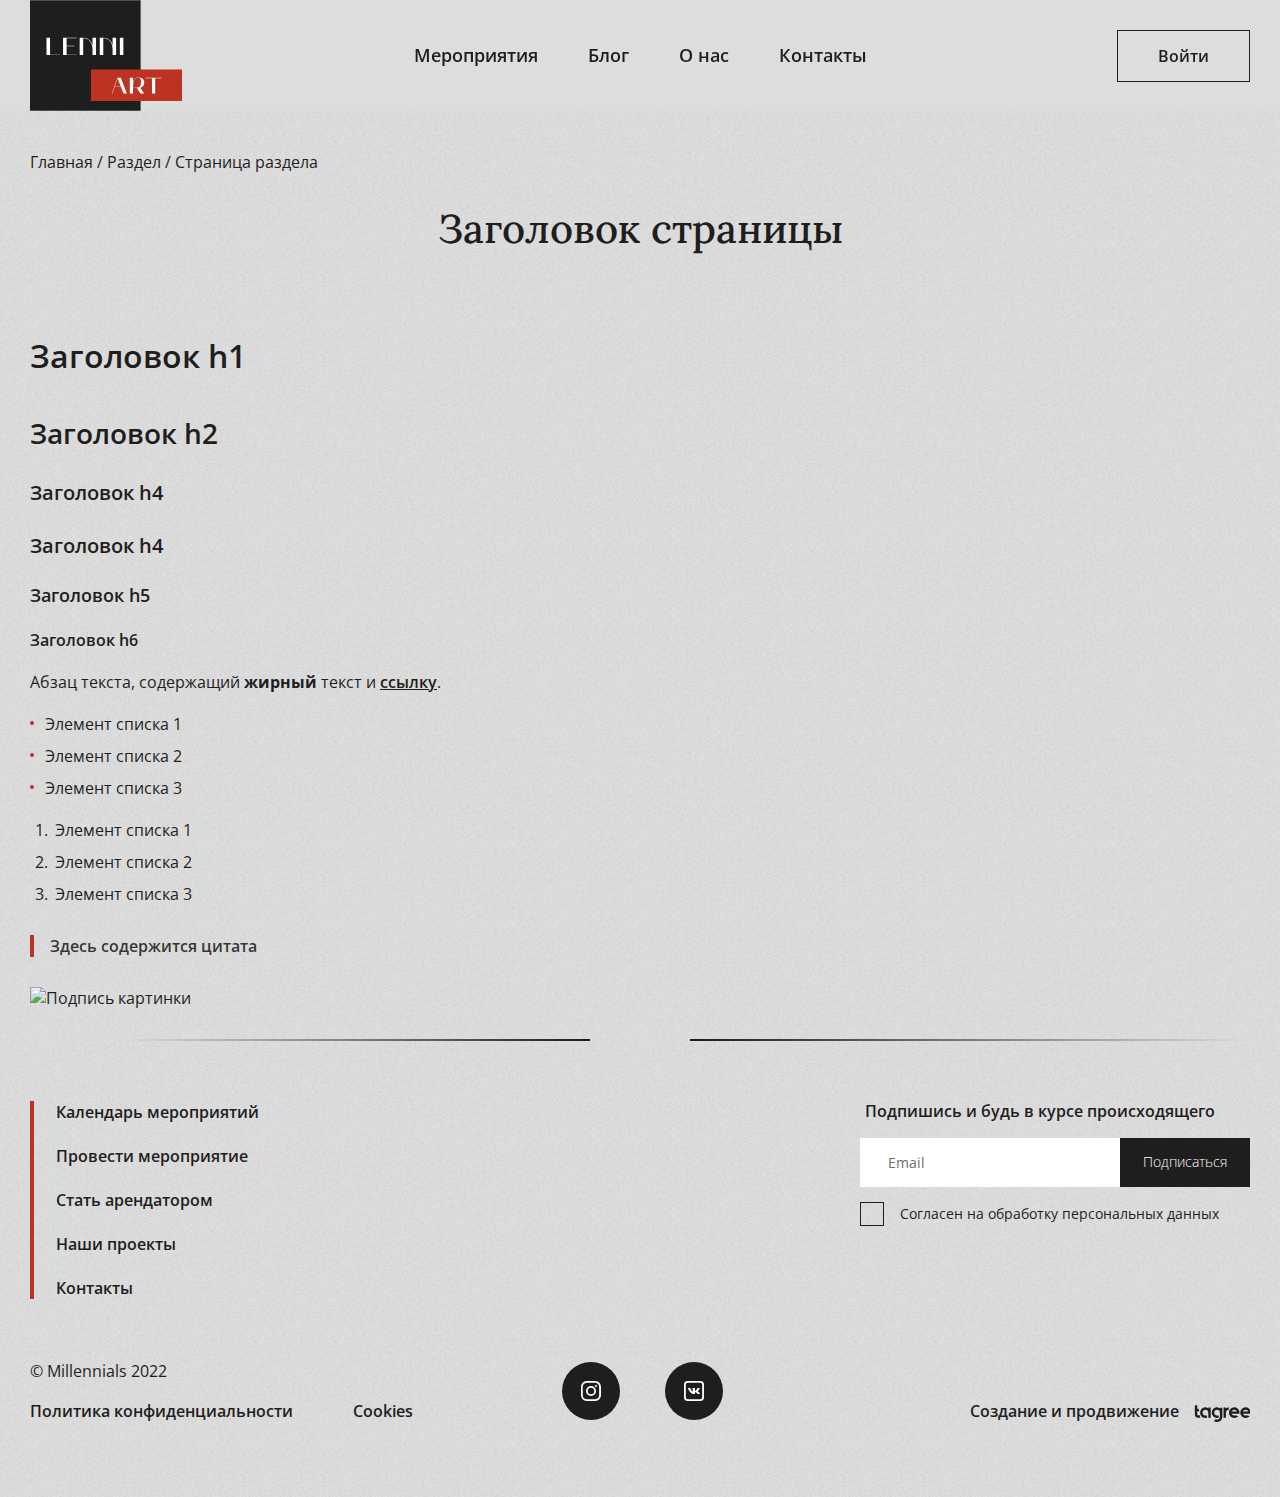
==== commit 73d04e56: "Add files via upload" ====
--- a/default.html
+++ b/default.html
@@ -4,13 +4,45 @@
 <head>
   <meta charset="UTF-8" />
   <meta name="viewport" content="width=device-width,initial-scale=1,minimum-scale=1,maximum-scale=1,user-scalable=no">
+
   <title>Lenni Art</title>
+  <meta name="description" content="Арт—пространство для людей, горящих сердец и делом">
+  <meta name="keywords" content="Lenni Art, пространство, мероприятия">
 
   <link rel="stylesheet" href="styles/styles.css?ver=0">
   <link rel="preconnnect" href="https://fonts.googleapis.com">
   <link rel="preconnnect" href="https://fonts.gstatic.com" crossorigin>
   <link rel="stylesheet" href="https://fonts.googleapis.com/css2?family=Lora:wght@400;500;600;700&family=Open+Sans:wght@400;500;600;700&display=swap">
-</head>
+
+  <meta property="og:title" content="Lenni Art" />
+  <meta property="og:description" content="Арт пространство для людей, горящих сердцем и делом" />
+  <meta property="og:image" content="/assets/images/lenni-art.jpg">
+  <meta property="og:type" content="website" />
+  <meta property="og:url" content="https://lenni-art.ru/" />
+
+  <link rel="shortcut icon" type="image/vnd.microsoft.icon" href="/assets/icons/favicon.ico">
+  <link rel="icon" type="image/png" sizes="32x32" href="/assets/icons/favicon-32x32.png">
+  <link rel="icon" type="image/png" sizes="16x16" href="/assets/icons/favicon-16x16.png">
+
+  <meta name="msapplication-TileColor" content="#dedede">
+  <meta name="msapplication-TileImage" content="/assets/icons/ms-icon-144x144.png">
+  <meta name="msapplication-config" content="/assets/icons/browserconfig.xml">
+
+  <link rel="mask-icon" href="/assets/icons/safari-pinned-tab.svg" color="#bc3324">
+
+  <link rel="apple-touch-icon" sizes="60x60" href="/assets/icons/apple-touch-icon-60x60.png">
+  <link rel="apple-touch-icon" sizes="76x76" href="/assets/icons/apple-touch-icon-76x76.png">
+  <link rel="apple-touch-icon" sizes="120x120" href="/assets/icons/apple-touch-icon-120x120.png">
+  <link rel="apple-touch-icon" sizes="152x152" href="/assets/icons/apple-touch-icon-152x152.png">
+  <link rel="apple-touch-icon" sizes="180x180" href="/assets/icons/apple-touch-icon-180x180.png">
+
+  <link rel="icon" type="image/png" sizes="192x192" href="/android-icon-192x192.png">
+  <link rel="manifest" href="/assets/icons/site.webmanifest">
+
+  <meta name="apple-mobile-web-app-title" content="Lenni Art">
+  <meta name="application-name" content="Lenni Art">
+  <meta name="theme-color" content="#dedede">
+
 
 <body class="body">
   <header class="page-header">
@@ -23,10 +55,10 @@
       </a>
 
       <nav class="page-header__nav">
-        <a href="/events.html#" class="page-header__nav-link">Мероприятия</a>
-        <a href="/blog-listing.html#" class="page-header__nav-link">Блог</a>
-        <a href="/about.html#" class="page-header__nav-link">О нас</a>
-        <a href="/contacts.html#" class="page-header__nav-link">Контакты</a>
+        <a href="/events.html" class="page-header__nav-link">Мероприятия</a>
+        <a href="/blog-listing.html" class="page-header__nav-link">Блог</a>
+        <a href="/about.html" class="page-header__nav-link">О нас</a>
+        <a href="/contacts.html" class="page-header__nav-link">Контакты</a>
         <div class="page-header__nav-user">
           <a href="#" class="page-header__nav-user-link">
             Александр С.
@@ -38,15 +70,17 @@
           </a>
         </div>
       </nav>
+
       <div class="page-header__btn-wrapper">
         <a href="#" class="page-header__user-btn">Войти
           <svg class="page-header__user-icon" width="21" height="18">
             <use xlink:href="assets/icons/symbols.svg#user"></use>
           </svg>
         </a>
-        <button type="button" class="page-header__nav-toggle"></button>
+
+        <button type="button" class="page-header__nav-toggle" id="js-navToggle"></button>
+
       </div>
-
     </div>
   </header>
   <main class="main">
@@ -56,7 +90,7 @@
       <a href="#" class="breadcrumbs__link">Страница раздела</a>
     </div>
     <article class="article">
-      <div class="article__container content__container">
+      <div class="article__container">
         <h1 class="article__title title">Заголовок страницы</h1>
         <div class="article__content content">
           <h1>Заголовок h1</h1>
@@ -99,11 +133,17 @@
           <a href="#" class="page-footer__nav-link">Контакты</a>
         </nav>
 
-        <form class="page-footer__form subscribe">
-          <h4 class="subscribe__title">Подпишись и будь в курсе происходящего</h4>
+        <form action="https://jsonplaceholder.typicode.com/posts" class="page-footer__form subscribe" id="js-subscribeForm">
+
+          <h4 class="subscribe__title">
+            Подпишись и будь в курсе происходящего
+          </h4>
 
           <div class="subscribe__wrapper">
-            <input type="email" name="email" placeholder="Email" class="subscribe__input" required />
+            <div class="subscribe__field-wrapper">
+              <input type="email" name="email" placeholder="Email" class="subscribe__input" required id="js-subscribeEmail" />
+            </div>
+
             <button type="submit" class="subscribe__submit">Подписаться
             </button>
           </div>
@@ -111,41 +151,44 @@
           <label class="subscribe__check check">
             <input type="checkbox" class="check__input" name="agree" required />
             <span class="check__mark"></span>
-            <span class="check__label">Согласен на обработку персональных данных</span>
+            <span class="check__label subscribe__check-label">Согласен на обработку персональных данных</span>
           </label>
         </form>
       </div>
 
 
       <div class="subscribe__links-wrapper">
+
+        <span class="subscribe__editor-label">© Millennials 2022</span>
+
+        <div class="subscribe__docs">
+          <a href="#" class="subscribe__confident">Политика конфиденциальности</a>
+          <a href="#" class="subscribe__cookies">Cookies</a>
+        </div>
+
         <div class="subscribe__social-media">
-          <a href="#" class="subscribe__sticky-btn">
+
+          <a href="#" rel="nofollow noreferrer noopener" target="_blank" class="subscribe__sticky-btn">
             <svg class="subscribe__insta-logo" width="24" height="24">
               <use xlink:href="assets/icons/symbols.svg#insta"></use>
             </svg>
           </a>
-          <a href="#" class="subscribe__sticky-btn">
+
+          <a href="#" rel="nofollow noreferrer noopener" target="_blank" class="subscribe__sticky-btn">
             <svg class="subscribe__vk-logo" width="24" height="24">
               <use xlink:href="assets/icons/symbols.svg#vk"></use>
             </svg>
           </a>
+
         </div>
 
-        <span class="page-footer__editor-label">© Millennials 2022</span>
+        <a href="#" rel="nofollow noreferrer noopener" target="_blank" class="subscribe__creating">
+          <span class="subscribe__creating-link">Создание и продвижение</span>
+          <svg class="subscribe_creating-icon" width="56" height="17">
+            <use xlink:href="assets/icons/symbols.svg#tagree"></use>
+          </svg>
+        </a>
 
-        <div class="subscribe__links">
-          <div class="subscribe__docs">
-            <a href="#" class="subscribe__confident">Политика конфиденциальности</a>
-            <a href="#" class="subscribe__cookies">Cookies</a>
-          </div>
-
-          <div class="subscribe__creating">
-            <a href="#" class="subscribe__creating-link">Создание и продвижение</a>
-            <svg class="subscribe_creating-icon" width="56" height="17">
-              <use xlink:href="assets/icons/symbols.svg#tagree"></use>
-            </svg>
-          </div>
-        </div>
       </div>
     </div>
   </footer>
--- a/styles/styles.css
+++ b/styles/styles.css
@@ -1,3 +1,309 @@
+/*! normalize.css v8.0.1 | MIT License | github.com/necolas/normalize.css */
+/* Document
+   ========================================================================== */
+/**
+ * 1. Correct the line height in all browsers.
+ * 2. Prevent adjustments of font size after orientation changes in iOS.
+ */
+html {
+  line-height: 1.15;
+  /* 1 */
+  -webkit-text-size-adjust: 100%;
+  /* 2 */
+}
+/* Sections
+     ========================================================================== */
+/**
+   * Remove the margin in all browsers.
+   */
+body {
+  margin: 0;
+}
+/**
+   * Render the `main` element consistently in IE.
+   */
+main {
+  display: block;
+}
+/**
+   * Correct the font size and margin on `h1` elements within `section` and
+   * `article` contexts in Chrome, Firefox, and Safari.
+   */
+h1 {
+  font-size: 2em;
+  margin: 0.67em 0;
+}
+/* Grouping content
+     ========================================================================== */
+/**
+   * 1. Add the correct box sizing in Firefox.
+   * 2. Show the overflow in Edge and IE.
+   */
+hr {
+  box-sizing: content-box;
+  /* 1 */
+  height: 0;
+  /* 1 */
+  overflow: visible;
+  /* 2 */
+}
+/**
+   * 1. Correct the inheritance and scaling of font size in all browsers.
+   * 2. Correct the odd `em` font sizing in all browsers.
+   */
+pre {
+  font-family: monospace, monospace;
+  /* 1 */
+  font-size: 1em;
+  /* 2 */
+}
+/* Text-level semantics
+     ========================================================================== */
+/**
+   * Remove the gray background on active links in IE 10.
+   */
+a {
+  background-color: transparent;
+}
+/**
+   * 1. Remove the bottom border in Chrome 57-
+   * 2. Add the correct text decoration in Chrome, Edge, IE, Opera, and Safari.
+   */
+abbr[title] {
+  border-bottom: none;
+  /* 1 */
+  text-decoration: underline;
+  /* 2 */
+  -webkit-text-decoration: underline dotted;
+          text-decoration: underline dotted;
+  /* 2 */
+}
+/**
+   * Add the correct font weight in Chrome, Edge, and Safari.
+   */
+b,
+strong {
+  font-weight: bolder;
+}
+/**
+   * 1. Correct the inheritance and scaling of font size in all browsers.
+   * 2. Correct the odd `em` font sizing in all browsers.
+   */
+code,
+kbd,
+samp {
+  font-family: monospace, monospace;
+  /* 1 */
+  font-size: 1em;
+  /* 2 */
+}
+/**
+   * Add the correct font size in all browsers.
+   */
+small {
+  font-size: 80%;
+}
+/**
+   * Prevent `sub` and `sup` elements from affecting the line height in
+   * all browsers.
+   */
+sub,
+sup {
+  font-size: 75%;
+  line-height: 0;
+  position: relative;
+  vertical-align: baseline;
+}
+sub {
+  bottom: -0.25em;
+}
+sup {
+  top: -0.5em;
+}
+/* Embedded content
+     ========================================================================== */
+/**
+   * Remove the border on images inside links in IE 10.
+   */
+img {
+  border-style: none;
+}
+/* Forms
+     ========================================================================== */
+/**
+   * 1. Change the font styles in all browsers.
+   * 2. Remove the margin in Firefox and Safari.
+   */
+button,
+input,
+optgroup,
+select,
+textarea {
+  font-family: inherit;
+  /* 1 */
+  font-size: 100%;
+  /* 1 */
+  line-height: 1.15;
+  /* 1 */
+  margin: 0;
+  /* 2 */
+}
+/**
+   * Show the overflow in IE.
+   * 1. Show the overflow in Edge.
+   */
+button,
+input {
+  /* 1 */
+  overflow: visible;
+}
+/**
+   * Remove the inheritance of text transform in Edge, Firefox, and IE.
+   * 1. Remove the inheritance of text transform in Firefox.
+   */
+button,
+select {
+  /* 1 */
+  text-transform: none;
+}
+/**
+   * Correct the inability to style clickable types in iOS and Safari.
+   */
+button,
+[type="button"],
+[type="reset"],
+[type="submit"] {
+  -webkit-appearance: button;
+}
+/**
+   * Remove the inner border and padding in Firefox.
+   */
+button::-moz-focus-inner,
+[type="button"]::-moz-focus-inner,
+[type="reset"]::-moz-focus-inner,
+[type="submit"]::-moz-focus-inner {
+  border-style: none;
+  padding: 0;
+}
+/**
+   * Restore the focus styles unset by the previous rule.
+   */
+button:-moz-focusring,
+[type="button"]:-moz-focusring,
+[type="reset"]:-moz-focusring,
+[type="submit"]:-moz-focusring {
+  outline: 1px dotted ButtonText;
+}
+/**
+   * Correct the padding in Firefox.
+   */
+fieldset {
+  padding: 0.35em 0.75em 0.625em;
+}
+/**
+   * 1. Correct the text wrapping in Edge and IE.
+   * 2. Correct the color inheritance from `fieldset` elements in IE.
+   * 3. Remove the padding so developers are not caught out when they zero out
+   *    `fieldset` elements in all browsers.
+   */
+legend {
+  box-sizing: border-box;
+  /* 1 */
+  color: inherit;
+  /* 2 */
+  display: table;
+  /* 1 */
+  max-width: 100%;
+  /* 1 */
+  padding: 0;
+  /* 3 */
+  white-space: normal;
+  /* 1 */
+}
+/**
+   * Add the correct vertical alignment in Chrome, Firefox, and Opera.
+   */
+progress {
+  vertical-align: baseline;
+}
+/**
+   * Remove the default vertical scrollbar in IE 10+.
+   */
+textarea {
+  overflow: auto;
+}
+/**
+   * 1. Add the correct box sizing in IE 10.
+   * 2. Remove the padding in IE 10.
+   */
+[type="checkbox"],
+[type="radio"] {
+  box-sizing: border-box;
+  /* 1 */
+  padding: 0;
+  /* 2 */
+}
+/**
+   * Correct the cursor style of increment and decrement buttons in Chrome.
+   */
+[type="number"]::-webkit-inner-spin-button,
+[type="number"]::-webkit-outer-spin-button {
+  height: auto;
+}
+/**
+   * 1. Correct the odd appearance in Chrome and Safari.
+   * 2. Correct the outline style in Safari.
+   */
+[type="search"] {
+  -webkit-appearance: textfield;
+  /* 1 */
+  outline-offset: -2px;
+  /* 2 */
+}
+/**
+   * Remove the inner padding in Chrome and Safari on macOS.
+   */
+[type="search"]::-webkit-search-decoration {
+  -webkit-appearance: none;
+}
+/**
+   * 1. Correct the inability to style clickable types in iOS and Safari.
+   * 2. Change font properties to `inherit` in Safari.
+   */
+::-webkit-file-upload-button {
+  -webkit-appearance: button;
+  /* 1 */
+  font: inherit;
+  /* 2 */
+}
+/* Interactive
+     ========================================================================== */
+/*
+   * Add the correct display in Edge, IE 10+, and Firefox.
+   */
+details {
+  display: block;
+}
+/*
+   * Add the correct display in all browsers.
+   */
+summary {
+  display: list-item;
+}
+/* Misc
+     ========================================================================== */
+/**
+   * Add the correct display in IE 10+.
+   */
+template {
+  display: none;
+}
+/**
+   * Add the correct display in IE 10.
+   */
+[hidden] {
+  display: none;
+}
 @font-face {
   font-family: "mak";
   src: local("MAK-bold"), url("../assets/fonts/MAK-bold.woff");
@@ -104,6 +410,18 @@
 .check {
   cursor: pointer;
 }
+span.error {
+  color: #bc3324;
+  font-size: 14px;
+}
+.error {
+  margin-bottom: 5px;
+}
+.clearfix::after {
+  content: "";
+  display: table;
+  clear: both;
+}
 .width_624 {
   box-sizing: border-box;
   width: 100%;
@@ -121,7 +439,3881 @@
   overflow: hidden !important;
   white-space: nowrap !important;
 }
+.show-block {
+  display: block;
+}
+.show-flex {
+  display: flex;
+}
+.hide-block {
+  display: none;
+}
+.overflow {
+  overflow: hidden;
+}
+.is-ios * {
+  cursor: pointer;
+}
+.sticky {
+  position: sticky;
+}
+.sticky::before,
+.sticky::after {
+  content: "";
+  display: table;
+}
+.custom-scroll {
+  overflow-x: hidden;
+  overflow-y: auto;
+  scrollbar-width: thin;
+  scrollbar-color: #6C6C6C transparent;
+}
+.custom-scroll::-webkit-scrollbar-track {
+  background-color: transparent;
+  border-radius: 1px;
+}
+.custom-scroll::-webkit-scrollbar {
+  width: 6px;
+  height: 6px;
+  border-radius: 1px;
+  background-color: transparent;
+}
+.custom-scroll::-webkit-scrollbar-thumb {
+  border-radius: 1px;
+  background-color: #6C6C6C;
+}
+.custom-scroll-x {
+  overflow-x: auto;
+  scrollbar-width: thin;
+  scrollbar-color: #6C6C6C transparent;
+}
+.custom-scroll-x::-webkit-scrollbar-track {
+  background-color: transparent;
+  border-radius: 1px;
+}
+.custom-scroll-x::-webkit-scrollbar {
+  width: 6px;
+  height: 6px;
+  border-radius: 1px;
+  background-color: transparent;
+}
+.custom-scroll-x::-webkit-scrollbar-thumb {
+  border-radius: 1px;
+  background-color: #6C6C6C;
+}
+.show-nav .page-header__nav-toggle::before {
+  transform: translate(0px, 6px) rotate(45deg);
+  box-shadow: none;
+}
+.show-nav .page-header__nav-toggle::after {
+  transform: translate(0px, -6px) rotate(-45deg);
+  box-shadow: none;
+}
+.show-event-popup body {
+  overflow: hidden;
+}
+.show-event-popup #js-eventPP {
+  display: flex;
+}
+.pp-overflow {
+  overflow: hidden;
+}
+/**
+ * Swiper 11.0.7
+ * Most modern mobile touch slider and framework with hardware accelerated transitions
+ * https://swiperjs.com
+ *
+ * Copyright 2014-2024 Vladimir Kharlampidi
+ *
+ * Released under the MIT License
+ *
+ * Released on: February 27, 2024
+ */
+@font-face {
+  font-family: swiper-icons;
+  src: url('data:application/font-woff;charset=utf-8;base64, [base64]//wADZ2x5ZgAAAywAAADMAAAD2MHtryVoZWFkAAABbAAAADAAAAA2E2+eoWhoZWEAAAGcAAAAHwAAACQC9gDzaG10eAAAAigAAAAZAAAArgJkABFsb2NhAAAC0AAAAFoAAABaFQAUGG1heHAAAAG8AAAAHwAAACAAcABAbmFtZQAAA/gAAAE5AAACXvFdBwlwb3N0AAAFNAAAAGIAAACE5s74hXjaY2BkYGAAYpf5Hu/j+W2+MnAzMYDAzaX6QjD6/4//Bxj5GA8AuRwMYGkAPywL13jaY2BkYGA88P8Agx4j+/8fQDYfA1AEBWgDAIB2BOoAeNpjYGRgYNBh4GdgYgABEMnIABJzYNADCQAACWgAsQB42mNgYfzCOIGBlYGB0YcxjYGBwR1Kf2WQZGhhYGBiYGVmgAFGBiQQkOaawtDAoMBQxXjg/wEGPcYDDA4wNUA2CCgwsAAAO4EL6gAAeNpj2M0gyAACqxgGNWBkZ2D4/wMA+xkDdgAAAHjaY2BgYGaAYBkGRgYQiAHyGMF8FgYHIM3DwMHABGQrMOgyWDLEM1T9/w8UBfEMgLzE////P/5//f/V/xv+r4eaAAeMbAxwIUYmIMHEgKYAYjUcsDAwsLKxc3BycfPw8jEQA/[base64]/uznmfPFBNODM2K7MTQ45YEAZqGP81AmGGcF3iPqOop0r1SPTaTbVkfUe4HXj97wYE+yNwWYxwWu4v1ugWHgo3S1XdZEVqWM7ET0cfnLGxWfkgR42o2PvWrDMBSFj/IHLaF0zKjRgdiVMwScNRAoWUoH78Y2icB/yIY09An6AH2Bdu/UB+yxopYshQiEvnvu0dURgDt8QeC8PDw7Fpji3fEA4z/PEJ6YOB5hKh4dj3EvXhxPqH/SKUY3rJ7srZ4FZnh1PMAtPhwP6fl2PMJMPDgeQ4rY8YT6Gzao0eAEA409DuggmTnFnOcSCiEiLMgxCiTI6Cq5DZUd3Qmp10vO0LaLTd2cjN4fOumlc7lUYbSQcZFkutRG7g6JKZKy0RmdLY680CDnEJ+UMkpFFe1RN7nxdVpXrC4aTtnaurOnYercZg2YVmLN/d/gczfEimrE/fs/bOuq29Zmn8tloORaXgZgGa78yO9/cnXm2BpaGvq25Dv9S4E9+5SIc9PqupJKhYFSSl47+Qcr1mYNAAAAeNptw0cKwkAAAMDZJA8Q7OUJvkLsPfZ6zFVERPy8qHh2YER+3i/BP83vIBLLySsoKimrqKqpa2hp6+jq6RsYGhmbmJqZSy0sraxtbO3sHRydnEMU4uR6yx7JJXveP7WrDycAAAAAAAH//wACeNpjYGRgYOABYhkgZgJCZgZNBkYGLQZtIJsFLMYAAAw3ALgAeNolizEKgDAQBCchRbC2sFER0YD6qVQiBCv/H9ezGI6Z5XBAw8CBK/m5iQQVauVbXLnOrMZv2oLdKFa8Pjuru2hJzGabmOSLzNMzvutpB3N42mNgZGBg4GKQYzBhYMxJLMlj4GBgAYow/P/PAJJhLM6sSoWKfWCAAwDAjgbRAAB42mNgYGBkAIIbCZo5IPrmUn0hGA0AO8EFTQAA');
+  font-weight: 400;
+  font-style: normal;
+}
+:root {
+  --swiper-theme-color: #007aff;
+}
+:host {
+  position: relative;
+  display: block;
+  margin-left: auto;
+  margin-right: auto;
+  z-index: 1;
+}
+.swiper {
+  margin-left: auto;
+  margin-right: auto;
+  position: relative;
+  overflow: hidden;
+  list-style: none;
+  padding: 0;
+  z-index: 1;
+  display: block;
+}
+.swiper-vertical > .swiper-wrapper {
+  flex-direction: column;
+}
+.swiper-wrapper {
+  position: relative;
+  width: 100%;
+  height: 100%;
+  z-index: 1;
+  display: flex;
+  transition-property: transform;
+  transition-timing-function: var(--swiper-wrapper-transition-timing-function, initial);
+  box-sizing: content-box;
+}
+.swiper-android .swiper-slide,
+.swiper-ios .swiper-slide,
+.swiper-wrapper {
+  transform: translate3d(0px, 0, 0);
+}
+.swiper-horizontal {
+  touch-action: pan-y;
+}
+.swiper-vertical {
+  touch-action: pan-x;
+}
+.swiper-slide {
+  flex-shrink: 0;
+  width: 100%;
+  height: 100%;
+  position: relative;
+  transition-property: transform;
+  display: block;
+}
+.swiper-slide-invisible-blank {
+  visibility: hidden;
+}
+.swiper-autoheight,
+.swiper-autoheight .swiper-slide {
+  height: auto;
+}
+.swiper-autoheight .swiper-wrapper {
+  align-items: flex-start;
+  transition-property: transform, height;
+}
+.swiper-backface-hidden .swiper-slide {
+  transform: translateZ(0);
+  backface-visibility: hidden;
+}
+.swiper-3d.swiper-css-mode .swiper-wrapper {
+  perspective: 1200px;
+}
+.swiper-3d .swiper-wrapper {
+  transform-style: preserve-3d;
+}
+.swiper-3d {
+  perspective: 1200px;
+}
+.swiper-3d .swiper-cube-shadow,
+.swiper-3d .swiper-slide {
+  transform-style: preserve-3d;
+}
+.swiper-css-mode > .swiper-wrapper {
+  overflow: auto;
+  scrollbar-width: none;
+  -ms-overflow-style: none;
+}
+.swiper-css-mode > .swiper-wrapper::-webkit-scrollbar {
+  display: none;
+}
+.swiper-css-mode > .swiper-wrapper > .swiper-slide {
+  scroll-snap-align: start start;
+}
+.swiper-css-mode.swiper-horizontal > .swiper-wrapper {
+  scroll-snap-type: x mandatory;
+}
+.swiper-css-mode.swiper-vertical > .swiper-wrapper {
+  scroll-snap-type: y mandatory;
+}
+.swiper-css-mode.swiper-free-mode > .swiper-wrapper {
+  scroll-snap-type: none;
+}
+.swiper-css-mode.swiper-free-mode > .swiper-wrapper > .swiper-slide {
+  scroll-snap-align: none;
+}
+.swiper-css-mode.swiper-centered > .swiper-wrapper::before {
+  content: '';
+  flex-shrink: 0;
+  order: 9999;
+}
+.swiper-css-mode.swiper-centered > .swiper-wrapper > .swiper-slide {
+  scroll-snap-align: center center;
+  scroll-snap-stop: always;
+}
+.swiper-css-mode.swiper-centered.swiper-horizontal > .swiper-wrapper > .swiper-slide:first-child {
+  margin-inline-start: var(--swiper-centered-offset-before);
+}
+.swiper-css-mode.swiper-centered.swiper-horizontal > .swiper-wrapper::before {
+  height: 100%;
+  min-height: 1px;
+  width: var(--swiper-centered-offset-after);
+}
+.swiper-css-mode.swiper-centered.swiper-vertical > .swiper-wrapper > .swiper-slide:first-child {
+  margin-block-start: var(--swiper-centered-offset-before);
+}
+.swiper-css-mode.swiper-centered.swiper-vertical > .swiper-wrapper::before {
+  width: 100%;
+  min-width: 1px;
+  height: var(--swiper-centered-offset-after);
+}
+.swiper-3d .swiper-slide-shadow,
+.swiper-3d .swiper-slide-shadow-bottom,
+.swiper-3d .swiper-slide-shadow-left,
+.swiper-3d .swiper-slide-shadow-right,
+.swiper-3d .swiper-slide-shadow-top {
+  position: absolute;
+  left: 0;
+  top: 0;
+  width: 100%;
+  height: 100%;
+  pointer-events: none;
+  z-index: 10;
+}
+.swiper-3d .swiper-slide-shadow {
+  background: rgba(0, 0, 0, 0.15);
+}
+.swiper-3d .swiper-slide-shadow-left {
+  background-image: linear-gradient(to left, rgba(0, 0, 0, 0.5), rgba(0, 0, 0, 0));
+}
+.swiper-3d .swiper-slide-shadow-right {
+  background-image: linear-gradient(to right, rgba(0, 0, 0, 0.5), rgba(0, 0, 0, 0));
+}
+.swiper-3d .swiper-slide-shadow-top {
+  background-image: linear-gradient(to top, rgba(0, 0, 0, 0.5), rgba(0, 0, 0, 0));
+}
+.swiper-3d .swiper-slide-shadow-bottom {
+  background-image: linear-gradient(to bottom, rgba(0, 0, 0, 0.5), rgba(0, 0, 0, 0));
+}
+.swiper-lazy-preloader {
+  width: 42px;
+  height: 42px;
+  position: absolute;
+  left: 50%;
+  top: 50%;
+  margin-left: -21px;
+  margin-top: -21px;
+  z-index: 10;
+  transform-origin: 50%;
+  box-sizing: border-box;
+  border: 4px solid var(--swiper-preloader-color, var(--swiper-theme-color));
+  border-radius: 50%;
+  border-top-color: transparent;
+}
+.swiper-watch-progress .swiper-slide-visible .swiper-lazy-preloader,
+.swiper:not(.swiper-watch-progress) .swiper-lazy-preloader {
+  animation: swiper-preloader-spin 1s infinite linear;
+}
+.swiper-lazy-preloader-white {
+  --swiper-preloader-color: #fff;
+}
+.swiper-lazy-preloader-black {
+  --swiper-preloader-color: #000;
+}
+@keyframes swiper-preloader-spin {
+  0% {
+    transform: rotate(0deg);
+  }
+  100% {
+    transform: rotate(360deg);
+  }
+}
+.swiper-virtual .swiper-slide {
+  -webkit-backface-visibility: hidden;
+  transform: translateZ(0);
+}
+.swiper-virtual.swiper-css-mode .swiper-wrapper::after {
+  content: '';
+  position: absolute;
+  left: 0;
+  top: 0;
+  pointer-events: none;
+}
+.swiper-virtual.swiper-css-mode.swiper-horizontal .swiper-wrapper::after {
+  height: 1px;
+  width: var(--swiper-virtual-size);
+}
+.swiper-virtual.swiper-css-mode.swiper-vertical .swiper-wrapper::after {
+  width: 1px;
+  height: var(--swiper-virtual-size);
+}
+:root {
+  --swiper-navigation-size: 44px;
+}
+.swiper-button-next,
+.swiper-button-prev {
+  position: absolute;
+  top: var(--swiper-navigation-top-offset, 50%);
+  width: calc(var(--swiper-navigation-size)/44 * 27);
+  height: var(--swiper-navigation-size);
+  margin-top: calc(0px - (var(--swiper-navigation-size)/2));
+  z-index: 10;
+  cursor: pointer;
+  display: flex;
+  align-items: center;
+  justify-content: center;
+  color: var(--swiper-navigation-color, var(--swiper-theme-color));
+}
+.swiper-button-next.swiper-button-disabled,
+.swiper-button-prev.swiper-button-disabled {
+  opacity: 0.35;
+  cursor: auto;
+  pointer-events: none;
+}
+.swiper-button-next.swiper-button-hidden,
+.swiper-button-prev.swiper-button-hidden {
+  opacity: 0;
+  cursor: auto;
+  pointer-events: none;
+}
+.swiper-navigation-disabled .swiper-button-next,
+.swiper-navigation-disabled .swiper-button-prev {
+  display: none !important;
+}
+.swiper-button-next svg,
+.swiper-button-prev svg {
+  width: 100%;
+  height: 100%;
+  -o-object-fit: contain;
+     object-fit: contain;
+  transform-origin: center;
+}
+.swiper-rtl .swiper-button-next svg,
+.swiper-rtl .swiper-button-prev svg {
+  transform: rotate(180deg);
+}
+.swiper-button-prev,
+.swiper-rtl .swiper-button-next {
+  left: var(--swiper-navigation-sides-offset, 10px);
+  right: auto;
+}
+.swiper-button-next,
+.swiper-rtl .swiper-button-prev {
+  right: var(--swiper-navigation-sides-offset, 10px);
+  left: auto;
+}
+.swiper-button-lock {
+  display: none;
+}
+.swiper-button-next:after,
+.swiper-button-prev:after {
+  font-family: swiper-icons;
+  font-size: var(--swiper-navigation-size);
+  text-transform: none!important;
+  letter-spacing: 0;
+  font-variant: initial;
+  line-height: 1;
+}
+.swiper-button-prev:after,
+.swiper-rtl .swiper-button-next:after {
+  content: 'prev';
+}
+.swiper-button-next,
+.swiper-rtl .swiper-button-prev {
+  right: var(--swiper-navigation-sides-offset, 10px);
+  left: auto;
+}
+.swiper-button-next:after,
+.swiper-rtl .swiper-button-prev:after {
+  content: 'next';
+}
+.swiper-pagination {
+  position: absolute;
+  text-align: center;
+  transition: 0.3s opacity;
+  transform: translate3d(0, 0, 0);
+  z-index: 10;
+}
+.swiper-pagination.swiper-pagination-hidden {
+  opacity: 0;
+}
+.swiper-pagination-disabled > .swiper-pagination,
+.swiper-pagination.swiper-pagination-disabled {
+  display: none !important;
+}
+.swiper-horizontal > .swiper-pagination-bullets,
+.swiper-pagination-bullets.swiper-pagination-horizontal,
+.swiper-pagination-custom,
+.swiper-pagination-fraction {
+  bottom: var(--swiper-pagination-bottom, 8px);
+  top: var(--swiper-pagination-top, auto);
+  left: 0;
+  width: 100%;
+}
+.swiper-pagination-bullets-dynamic {
+  overflow: hidden;
+  font-size: 0;
+}
+.swiper-pagination-bullets-dynamic .swiper-pagination-bullet {
+  transform: scale(0.33);
+  position: relative;
+}
+.swiper-pagination-bullets-dynamic .swiper-pagination-bullet-active {
+  transform: scale(1);
+}
+.swiper-pagination-bullets-dynamic .swiper-pagination-bullet-active-main {
+  transform: scale(1);
+}
+.swiper-pagination-bullets-dynamic .swiper-pagination-bullet-active-prev {
+  transform: scale(0.66);
+}
+.swiper-pagination-bullets-dynamic .swiper-pagination-bullet-active-prev-prev {
+  transform: scale(0.33);
+}
+.swiper-pagination-bullets-dynamic .swiper-pagination-bullet-active-next {
+  transform: scale(0.66);
+}
+.swiper-pagination-bullets-dynamic .swiper-pagination-bullet-active-next-next {
+  transform: scale(0.33);
+}
+.swiper-pagination-bullet {
+  width: var(--swiper-pagination-bullet-width, var(--swiper-pagination-bullet-size, 8px));
+  height: var(--swiper-pagination-bullet-height, var(--swiper-pagination-bullet-size, 8px));
+  display: inline-block;
+  border-radius: var(--swiper-pagination-bullet-border-radius, 50%);
+  background: var(--swiper-pagination-bullet-inactive-color, #000);
+  opacity: var(--swiper-pagination-bullet-inactive-opacity, 0);
+}
+button.swiper-pagination-bullet {
+  border: none;
+  margin: 0;
+  padding: 0;
+  box-shadow: none;
+  -webkit-appearance: none;
+  -moz-appearance: none;
+       appearance: none;
+}
+.swiper-pagination-clickable .swiper-pagination-bullet {
+  cursor: pointer;
+}
+.swiper-pagination-bullet:only-child {
+  display: none !important;
+}
+.swiper-pagination-bullet-active {
+  opacity: var(--swiper-pagination-bullet-opacity, 1);
+  background: var(--swiper-pagination-color, var(--swiper-theme-color));
+}
+.swiper-pagination-vertical.swiper-pagination-bullets,
+.swiper-vertical > .swiper-pagination-bullets {
+  right: var(--swiper-pagination-right, 8px);
+  left: var(--swiper-pagination-left, auto);
+  top: 50%;
+  transform: translate3d(0px, -50%, 0);
+}
+.swiper-pagination-vertical.swiper-pagination-bullets .swiper-pagination-bullet,
+.swiper-vertical > .swiper-pagination-bullets .swiper-pagination-bullet {
+  margin: var(--swiper-pagination-bullet-vertical-gap, 6px) 0;
+  display: block;
+}
+.swiper-pagination-vertical.swiper-pagination-bullets.swiper-pagination-bullets-dynamic,
+.swiper-vertical > .swiper-pagination-bullets.swiper-pagination-bullets-dynamic {
+  top: 50%;
+  transform: translateY(-50%);
+  width: 8px;
+}
+.swiper-pagination-vertical.swiper-pagination-bullets.swiper-pagination-bullets-dynamic .swiper-pagination-bullet,
+.swiper-vertical > .swiper-pagination-bullets.swiper-pagination-bullets-dynamic .swiper-pagination-bullet {
+  display: inline-block;
+  transition: 0.2s transform, 0.2s top;
+}
+.swiper-horizontal > .swiper-pagination-bullets .swiper-pagination-bullet,
+.swiper-pagination-horizontal.swiper-pagination-bullets .swiper-pagination-bullet {
+  margin: 0 var(--swiper-pagination-bullet-horizontal-gap, 4px);
+}
+.swiper-horizontal > .swiper-pagination-bullets.swiper-pagination-bullets-dynamic,
+.swiper-pagination-horizontal.swiper-pagination-bullets.swiper-pagination-bullets-dynamic {
+  left: 50%;
+  transform: translateX(-50%);
+  white-space: nowrap;
+}
+.swiper-horizontal > .swiper-pagination-bullets.swiper-pagination-bullets-dynamic .swiper-pagination-bullet,
+.swiper-pagination-horizontal.swiper-pagination-bullets.swiper-pagination-bullets-dynamic .swiper-pagination-bullet {
+  transition: 0.2s transform, 0.2s left;
+}
+.swiper-horizontal.swiper-rtl > .swiper-pagination-bullets-dynamic .swiper-pagination-bullet {
+  transition: 0.2s transform, 0.2s right;
+}
+.swiper-pagination-fraction {
+  color: var(--swiper-pagination-fraction-color, inherit);
+}
+.swiper-pagination-progressbar {
+  background: var(--swiper-pagination-progressbar-bg-color, rgba(0, 0, 0, 0.25));
+  position: absolute;
+}
+.swiper-pagination-progressbar .swiper-pagination-progressbar-fill {
+  background: var(--swiper-pagination-color, var(--swiper-theme-color));
+  position: absolute;
+  left: 0;
+  top: 0;
+  width: 100%;
+  height: 100%;
+  transform: scale(0);
+  transform-origin: left top;
+}
+.swiper-rtl .swiper-pagination-progressbar .swiper-pagination-progressbar-fill {
+  transform-origin: right top;
+}
+.swiper-horizontal > .swiper-pagination-progressbar,
+.swiper-pagination-progressbar.swiper-pagination-horizontal,
+.swiper-pagination-progressbar.swiper-pagination-vertical.swiper-pagination-progressbar-opposite,
+.swiper-vertical > .swiper-pagination-progressbar.swiper-pagination-progressbar-opposite {
+  width: 100%;
+  height: var(--swiper-pagination-progressbar-size, 4px);
+  left: 0;
+  top: 0;
+}
+.swiper-horizontal > .swiper-pagination-progressbar.swiper-pagination-progressbar-opposite,
+.swiper-pagination-progressbar.swiper-pagination-horizontal.swiper-pagination-progressbar-opposite,
+.swiper-pagination-progressbar.swiper-pagination-vertical,
+.swiper-vertical > .swiper-pagination-progressbar {
+  width: var(--swiper-pagination-progressbar-size, 4px);
+  height: 100%;
+  left: 0;
+  top: 0;
+}
+.swiper-pagination-lock {
+  display: none;
+}
+.swiper-scrollbar {
+  border-radius: var(--swiper-scrollbar-border-radius, 10px);
+  position: relative;
+  touch-action: none;
+  background: var(--swiper-scrollbar-bg-color, rgba(0, 0, 0, 0.1));
+}
+.swiper-scrollbar-disabled > .swiper-scrollbar,
+.swiper-scrollbar.swiper-scrollbar-disabled {
+  display: none !important;
+}
+.swiper-horizontal > .swiper-scrollbar,
+.swiper-scrollbar.swiper-scrollbar-horizontal {
+  position: absolute;
+  left: var(--swiper-scrollbar-sides-offset, 1%);
+  bottom: var(--swiper-scrollbar-bottom, 4px);
+  top: var(--swiper-scrollbar-top, auto);
+  z-index: 50;
+  height: var(--swiper-scrollbar-size, 4px);
+  width: calc(100% - 2 * var(--swiper-scrollbar-sides-offset, 1%));
+}
+.swiper-scrollbar.swiper-scrollbar-vertical,
+.swiper-vertical > .swiper-scrollbar {
+  position: absolute;
+  left: var(--swiper-scrollbar-left, auto);
+  right: var(--swiper-scrollbar-right, 4px);
+  top: var(--swiper-scrollbar-sides-offset, 1%);
+  z-index: 50;
+  width: var(--swiper-scrollbar-size, 4px);
+  height: calc(100% - 2 * var(--swiper-scrollbar-sides-offset, 1%));
+}
+.swiper-scrollbar-drag {
+  height: 100%;
+  width: 100%;
+  position: relative;
+  background: var(--swiper-scrollbar-drag-bg-color, rgba(0, 0, 0, 0.5));
+  border-radius: var(--swiper-scrollbar-border-radius, 10px);
+  left: 0;
+  top: 0;
+}
+.swiper-scrollbar-cursor-drag {
+  cursor: move;
+}
+.swiper-scrollbar-lock {
+  display: none;
+}
+.swiper-zoom-container {
+  width: 100%;
+  height: 100%;
+  display: flex;
+  justify-content: center;
+  align-items: center;
+  text-align: center;
+}
+.swiper-zoom-container > canvas,
+.swiper-zoom-container > img,
+.swiper-zoom-container > svg {
+  max-width: 100%;
+  max-height: 100%;
+  -o-object-fit: contain;
+     object-fit: contain;
+}
+.swiper-slide-zoomed {
+  cursor: move;
+  touch-action: none;
+}
+.swiper .swiper-notification {
+  position: absolute;
+  left: 0;
+  top: 0;
+  pointer-events: none;
+  opacity: 0;
+  z-index: -1000;
+}
+.swiper-free-mode > .swiper-wrapper {
+  transition-timing-function: ease-out;
+  margin: 0 auto;
+}
+.swiper-grid > .swiper-wrapper {
+  flex-wrap: wrap;
+}
+.swiper-grid-column > .swiper-wrapper {
+  flex-wrap: wrap;
+  flex-direction: column;
+}
+.swiper-fade.swiper-free-mode .swiper-slide {
+  transition-timing-function: ease-out;
+}
+.swiper-fade .swiper-slide {
+  pointer-events: none;
+  transition-property: opacity;
+}
+.swiper-fade .swiper-slide .swiper-slide {
+  pointer-events: none;
+}
+.swiper-fade .swiper-slide-active {
+  pointer-events: auto;
+}
+.swiper-fade .swiper-slide-active .swiper-slide-active {
+  pointer-events: auto;
+}
+.swiper-cube {
+  overflow: visible;
+}
+.swiper-cube .swiper-slide {
+  pointer-events: none;
+  backface-visibility: hidden;
+  z-index: 1;
+  visibility: hidden;
+  transform-origin: 0 0;
+  width: 100%;
+  height: 100%;
+}
+.swiper-cube .swiper-slide .swiper-slide {
+  pointer-events: none;
+}
+.swiper-cube.swiper-rtl .swiper-slide {
+  transform-origin: 100% 0;
+}
+.swiper-cube .swiper-slide-active,
+.swiper-cube .swiper-slide-active .swiper-slide-active {
+  pointer-events: auto;
+}
+.swiper-cube .swiper-slide-active,
+.swiper-cube .swiper-slide-next,
+.swiper-cube .swiper-slide-prev {
+  pointer-events: auto;
+  visibility: visible;
+}
+.swiper-cube .swiper-cube-shadow {
+  position: absolute;
+  left: 0;
+  bottom: 0px;
+  width: 100%;
+  height: 100%;
+  opacity: 0.6;
+  z-index: 0;
+}
+.swiper-cube .swiper-cube-shadow:before {
+  content: '';
+  background: #000;
+  position: absolute;
+  left: 0;
+  top: 0;
+  bottom: 0;
+  right: 0;
+  filter: blur(50px);
+}
+.swiper-cube .swiper-slide-next + .swiper-slide {
+  pointer-events: auto;
+  visibility: visible;
+}
+.swiper-cube .swiper-slide-shadow-cube.swiper-slide-shadow-bottom,
+.swiper-cube .swiper-slide-shadow-cube.swiper-slide-shadow-left,
+.swiper-cube .swiper-slide-shadow-cube.swiper-slide-shadow-right,
+.swiper-cube .swiper-slide-shadow-cube.swiper-slide-shadow-top {
+  z-index: 0;
+  backface-visibility: hidden;
+}
+.swiper-flip {
+  overflow: visible;
+}
+.swiper-flip .swiper-slide {
+  pointer-events: none;
+  backface-visibility: hidden;
+  z-index: 1;
+}
+.swiper-flip .swiper-slide .swiper-slide {
+  pointer-events: none;
+}
+.swiper-flip .swiper-slide-active,
+.swiper-flip .swiper-slide-active .swiper-slide-active {
+  pointer-events: auto;
+}
+.swiper-flip .swiper-slide-shadow-flip.swiper-slide-shadow-bottom,
+.swiper-flip .swiper-slide-shadow-flip.swiper-slide-shadow-left,
+.swiper-flip .swiper-slide-shadow-flip.swiper-slide-shadow-right,
+.swiper-flip .swiper-slide-shadow-flip.swiper-slide-shadow-top {
+  z-index: 0;
+  backface-visibility: hidden;
+}
+.swiper-creative .swiper-slide {
+  backface-visibility: hidden;
+  overflow: hidden;
+  transition-property: transform, opacity, height;
+}
+.swiper-cards {
+  overflow: visible;
+}
+.swiper-cards .swiper-slide {
+  transform-origin: center bottom;
+  backface-visibility: hidden;
+  overflow: hidden;
+}
+.swiper-slide {
+  height: auto;
+  display: flex;
+}
+.swiper--3s {
+  width: 100%;
+}
+.swiper--3s .swiper-slide {
+  box-sizing: border-box;
+  width: calc(33.3333% + 20px);
+}
+.swiper--3s .swiper-slide:last-child {
+  width: calc(33.3333% - 40px);
+  min-width: 280px;
+  padding-right: 0;
+}
+.swiper--3s .swiper-slide > * {
+  width: 100%;
+}
+.swiper--3s .swiper-slide .event-card__link {
+  cursor: pointer;
+  cursor: grab;
+}
+.swiper--3s .swiper-slide .event-card__link:active {
+  cursor: pointer;
+  cursor: grabbing;
+}
+.swiper--3s .swiper-slide .event-card__title {
+  cursor: pointer;
+}
+.swiper-footer {
+  display: flex;
+  justify-content: space-between;
+  align-items: center;
+  width: 525px;
+  max-width: 100%;
+  margin: 0 auto 0;
+}
+.swiper-pagination-bullets.swiper-pagination-horizontal {
+  position: relative;
+  display: flex;
+  flex-wrap: wrap;
+  justify-content: center;
+  align-items: center;
+  bottom: auto;
+  left: auto;
+  width: auto;
+  margin: 0 auto;
+  padding: 0 15px;
+}
+.swiper-pagination-bullet {
+  width: 15px;
+  height: 2px;
+  border-top: 5px solid transparent;
+  border-bottom: 5px solid transparent;
+  border-radius: 2px;
+  background-color: #BFBFBF;
+  background-clip: padding-box;
+  opacity: 1;
+}
+.swiper-pagination-bullet.swiper-pagination-bullet-active {
+  background-color: #1F1E1E;
+  background-clip: padding-box;
+}
+.swiper-pagination-horizontal.swiper-pagination-bullets .swiper-pagination-bullet {
+  margin: 2px 3px;
+}
+.swiper-arrow-next,
+.swiper-arrow-prev {
+  background-color: transparent;
+}
+.arrow--disabled {
+  color: grey;
+}
+.selectric-wrapper {
+  position: relative;
+  cursor: pointer;
+}
+.selectric-responsive {
+  width: 100%;
+}
+.selectric {
+  border: 1px solid #DDD;
+  border-radius: 0px;
+  background: #F8F8F8;
+  position: relative;
+  overflow: hidden;
+}
+.selectric .label {
+  display: block;
+  white-space: nowrap;
+  overflow: hidden;
+  text-overflow: ellipsis;
+  margin: 0 38px 0 10px;
+  font-size: 12px;
+  line-height: 38px;
+  color: #444;
+  height: 38px;
+  -webkit-user-select: none;
+  -moz-user-select: none;
+  user-select: none;
+}
+.selectric .button {
+  display: block;
+  position: absolute;
+  right: 0;
+  top: 0;
+  width: 38px;
+  height: 38px;
+  line-height: 38px;
+  background-color: #F8f8f8;
+  color: #BBB;
+  text-align: center;
+  font: 0/0 a;
+  *font: 20px/38px Lucida Sans Unicode, Arial Unicode MS, Arial;
+}
+.selectric .button:after {
+  content: " ";
+  position: absolute;
+  top: 0;
+  right: 0;
+  bottom: 0;
+  left: 0;
+  margin: auto;
+  width: 0;
+  height: 0;
+  border: 4px solid transparent;
+  border-top-color: #BBB;
+  border-bottom: none;
+}
+.selectric-focus .selectric {
+  border-color: #aaaaaa;
+}
+.selectric-hover .selectric {
+  border-color: #c4c4c4;
+}
+.selectric-hover .selectric .button {
+  color: #a2a2a2;
+}
+.selectric-hover .selectric .button:after {
+  border-top-color: #a2a2a2;
+}
+.selectric-open {
+  z-index: 9999;
+}
+.selectric-open .selectric {
+  border-color: #c4c4c4;
+}
+.selectric-open .selectric-items {
+  display: block;
+}
+.selectric-disabled {
+  filter: alpha(opacity=50);
+  opacity: 0.5;
+  cursor: default;
+  -webkit-user-select: none;
+  -moz-user-select: none;
+  user-select: none;
+}
+.selectric-hide-select {
+  position: relative;
+  overflow: hidden;
+  width: 0;
+  height: 0;
+}
+.selectric-hide-select select {
+  position: absolute;
+  left: -100%;
+}
+.selectric-hide-select.selectric-is-native {
+  position: absolute;
+  width: 100%;
+  height: 100%;
+  z-index: 10;
+}
+.selectric-hide-select.selectric-is-native select {
+  position: absolute;
+  top: 0;
+  left: 0;
+  right: 0;
+  height: 100%;
+  width: 100%;
+  border: none;
+  z-index: 1;
+  box-sizing: border-box;
+  opacity: 0;
+}
+.selectric-input {
+  position: absolute !important;
+  top: 0 !important;
+  left: 0 !important;
+  overflow: hidden !important;
+  clip: rect(0, 0, 0, 0) !important;
+  margin: 0 !important;
+  padding: 0 !important;
+  width: 1px !important;
+  height: 1px !important;
+  outline: none !important;
+  border: none !important;
+  *font: 0/0 a !important;
+  background: none !important;
+}
+.selectric-temp-show {
+  position: absolute !important;
+  visibility: hidden !important;
+  display: block !important;
+}
+/* Items box */
+.selectric-items {
+  display: none;
+  position: absolute;
+  top: 100%;
+  left: 0;
+  background: #F8F8F8;
+  border: 1px solid #c4c4c4;
+  z-index: -1;
+  box-shadow: 0 0 10px -6px;
+}
+.selectric-items .selectric-scroll {
+  height: 100%;
+  overflow: auto;
+}
+.selectric-above .selectric-items {
+  top: auto;
+  bottom: 100%;
+}
+.selectric-items ul,
+.selectric-items li {
+  list-style: none;
+  padding: 0;
+  margin: 0;
+  font-size: 12px;
+  line-height: 20px;
+  min-height: 20px;
+}
+.selectric-items li {
+  display: block;
+  padding: 10px;
+  color: #666;
+  cursor: pointer;
+}
+.selectric-items li.selected {
+  background: #E0E0E0;
+  color: #444;
+}
+.selectric-items li.highlighted {
+  background: #D0D0D0;
+  color: #444;
+}
+.selectric-items li:hover {
+  background: #D5D5D5;
+  color: #444;
+}
+.selectric-items .disabled {
+  filter: alpha(opacity=50);
+  opacity: 0.5;
+  cursor: default !important;
+  background: none !important;
+  color: #666 !important;
+  -webkit-user-select: none;
+  -moz-user-select: none;
+  user-select: none;
+}
+.selectric-items .selectric-group .selectric-group-label {
+  font-weight: bold;
+  padding-left: 10px;
+  cursor: default;
+  -webkit-user-select: none;
+  -moz-user-select: none;
+  user-select: none;
+  background: none;
+  color: #444;
+}
+.selectric-items .selectric-group.disabled li {
+  filter: alpha(opacity=100);
+  opacity: 1;
+}
+.selectric-items .selectric-group li {
+  padding-left: 25px;
+}
+.selectric-wrapper {
+  position: relative;
+}
+.selectric-wrapper::after,
+.selectric-wrapper::before {
+  content: "";
+  position: absolute;
+  top: 27px;
+  width: 8px;
+  height: 2px;
+  background-color: #1F1E1E;
+  transition: transform 0.2s;
+  z-index: 10;
+}
+.selectric-wrapper::after {
+  right: 22px;
+  transform: rotate(-45deg);
+}
+.selectric-wrapper::before {
+  right: 27px;
+  transform: rotate(45deg);
+}
+.selectric-open {
+  z-index: 10;
+}
+.selectric-open.selectric-wrapper:after {
+  transform: rotate(45deg);
+}
+.selectric-open.selectric-wrapper:before {
+  transform: rotate(-45deg);
+}
+.selectric-open .selectric-items {
+  display: block;
+  margin-top: 5px;
+  width: 100% !important;
+}
+.selectric {
+  height: 55px;
+  border-radius: 5px;
+  border: none;
+  background-color: #ffffff;
+}
+.selectric .button {
+  display: none;
+}
+.selectric .label {
+  display: flex;
+  align-items: center;
+  box-sizing: border-box;
+  padding: 17px 0 16px;
+  margin: 0 23px;
+  height: 100%;
+  font-size: 16px;
+  line-height: 1;
+}
+.selectric-items {
+  border-radius: 5px;
+  border: none;
+  background-color: #ffffff;
+  box-shadow: 0px 0px 20px rgba(0, 0, 0, 0.2);
+  overflow: hidden;
+}
+.selectric-items .selectric-scroll {
+  overflow-x: hidden;
+  overflow-y: auto;
+  scrollbar-width: thin;
+  scrollbar-color: #6C6C6C transparent;
+}
+.selectric-items .selectric-scroll::-webkit-scrollbar-track {
+  background-color: transparent;
+  border-radius: 1px;
+}
+.selectric-items .selectric-scroll::-webkit-scrollbar {
+  width: 6px;
+  height: 6px;
+  border-radius: 1px;
+  background-color: transparent;
+}
+.selectric-items .selectric-scroll::-webkit-scrollbar-thumb {
+  border-radius: 1px;
+  background-color: #6C6C6C;
+}
+.selectric-items li {
+  padding: 10px 23px;
+  font-size: 16px;
+}
+.air-datepicker-cell.-year-.-other-decade-,
+.air-datepicker-cell.-day-.-other-month- {
+  color: var(--adp-color-other-month);
+}
+.air-datepicker-cell.-year-.-other-decade-:hover,
+.air-datepicker-cell.-day-.-other-month-:hover {
+  color: var(--adp-color-other-month-hover);
+}
+.-disabled-.-focus-.air-datepicker-cell.-year-.-other-decade-,
+.-disabled-.-focus-.air-datepicker-cell.-day-.-other-month- {
+  color: var(--adp-color-other-month);
+}
+.-selected-.air-datepicker-cell.-year-.-other-decade-,
+.-selected-.air-datepicker-cell.-day-.-other-month- {
+  color: #fff;
+  background: var(--adp-background-color-selected-other-month);
+}
+.-selected-.-focus-.air-datepicker-cell.-year-.-other-decade-,
+.-selected-.-focus-.air-datepicker-cell.-day-.-other-month- {
+  background: var(--adp-background-color-selected-other-month-focused);
+}
+.-in-range-.air-datepicker-cell.-year-.-other-decade-,
+.-in-range-.air-datepicker-cell.-day-.-other-month- {
+  background-color: var(--adp-background-color-in-range);
+  color: var(--adp-color);
+}
+.-in-range-.-focus-.air-datepicker-cell.-year-.-other-decade-,
+.-in-range-.-focus-.air-datepicker-cell.-day-.-other-month- {
+  background-color: var(--adp-background-color-in-range-focused);
+}
+.air-datepicker-cell.-year-.-other-decade-:empty,
+.air-datepicker-cell.-day-.-other-month-:empty {
+  background: none;
+  border: none;
+}
+.air-datepicker-cell {
+  border-radius: var(--adp-cell-border-radius);
+  box-sizing: border-box;
+  cursor: pointer;
+  display: flex;
+  position: relative;
+  align-items: center;
+  justify-content: center;
+  z-index: 1;
+}
+.air-datepicker-cell.-focus- {
+  background: var(--adp-cell-background-color-hover);
+}
+.air-datepicker-cell.-current- {
+  color: var(--adp-color-current-date);
+}
+.air-datepicker-cell.-current-.-focus- {
+  color: var(--adp-color);
+}
+.air-datepicker-cell.-current-.-in-range- {
+  color: var(--adp-color-current-date);
+}
+.air-datepicker-cell.-disabled- {
+  cursor: default;
+  color: var(--adp-color-disabled);
+}
+.air-datepicker-cell.-disabled-.-focus- {
+  color: var(--adp-color-disabled);
+}
+.air-datepicker-cell.-disabled-.-in-range- {
+  color: var(--adp-color-disabled-in-range);
+}
+.air-datepicker-cell.-disabled-.-current-.-focus- {
+  color: var(--adp-color-disabled);
+}
+.air-datepicker-cell.-in-range- {
+  background: var(--adp-cell-background-color-in-range);
+  border-radius: 0;
+}
+.air-datepicker-cell.-in-range-:hover {
+  background: var(--adp-cell-background-color-in-range-hover);
+}
+.air-datepicker-cell.-range-from- {
+  border: 1px solid var(--adp-cell-border-color-in-range);
+  background-color: var(--adp-cell-background-color-in-range);
+  border-radius: var(--adp-cell-border-radius) 0 0 var(--adp-cell-border-radius);
+}
+.air-datepicker-cell.-range-to- {
+  border: 1px solid var(--adp-cell-border-color-in-range);
+  background-color: var(--adp-cell-background-color-in-range);
+  border-radius: 0 var(--adp-cell-border-radius) var(--adp-cell-border-radius) 0;
+}
+.air-datepicker-cell.-range-to-.-range-from- {
+  border-radius: var(--adp-cell-border-radius);
+}
+.air-datepicker-cell.-selected- {
+  color: #fff;
+  border: none;
+  background: var(--adp-cell-background-color-selected);
+}
+.air-datepicker-cell.-selected-.-current- {
+  color: #fff;
+  background: var(--adp-cell-background-color-selected);
+}
+.air-datepicker-cell.-selected-.-focus- {
+  background: var(--adp-cell-background-color-selected-hover);
+}
+.air-datepicker-body {
+  transition: all var(--adp-transition-duration) var(--adp-transition-ease);
+}
+.air-datepicker-body.-hidden- {
+  display: none;
+}
+.air-datepicker-body--day-names {
+  display: grid;
+  grid-template-columns: repeat(7, var(--adp-day-cell-width));
+  margin: 8px 0 3px;
+}
+.air-datepicker-body--day-name {
+  color: var(--adp-day-name-color);
+  display: flex;
+  align-items: center;
+  justify-content: center;
+  flex: 1;
+  text-align: center;
+  text-transform: uppercase;
+  font-size: 0.8em;
+}
+.air-datepicker-body--day-name.-clickable- {
+  cursor: pointer;
+}
+.air-datepicker-body--day-name.-clickable-:hover {
+  color: var(--adp-day-name-color-hover);
+}
+.air-datepicker-body--cells {
+  display: grid;
+}
+.air-datepicker-body--cells.-days- {
+  grid-template-columns: repeat(7, var(--adp-day-cell-width));
+  grid-auto-rows: var(--adp-day-cell-height);
+}
+.air-datepicker-body--cells.-months- {
+  grid-template-columns: repeat(3, 1fr);
+  grid-auto-rows: var(--adp-month-cell-height);
+}
+.air-datepicker-body--cells.-years- {
+  grid-template-columns: repeat(4, 1fr);
+  grid-auto-rows: var(--adp-year-cell-height);
+}
+.air-datepicker-nav {
+  display: flex;
+  justify-content: space-between;
+  border-bottom: 1px solid var(--adp-border-color-inner);
+  min-height: var(--adp-nav-height);
+  padding: var(--adp-padding);
+  box-sizing: content-box;
+}
+.-only-timepicker- .air-datepicker-nav {
+  display: none;
+}
+.air-datepicker-nav--title,
+.air-datepicker-nav--action {
+  display: flex;
+  cursor: pointer;
+  align-items: center;
+  justify-content: center;
+}
+.air-datepicker-nav--action {
+  width: var(--adp-nav-action-size);
+  border-radius: var(--adp-border-radius);
+  -webkit-user-select: none;
+  -moz-user-select: none;
+  user-select: none;
+}
+.air-datepicker-nav--action:hover {
+  background: var(--adp-background-color-hover);
+}
+.air-datepicker-nav--action:active {
+  background: var(--adp-background-color-active);
+}
+.air-datepicker-nav--action.-disabled- {
+  visibility: hidden;
+}
+.air-datepicker-nav--action svg {
+  width: 32px;
+  height: 32px;
+}
+.air-datepicker-nav--action path {
+  fill: none;
+  stroke: var(--adp-nav-arrow-color);
+  stroke-width: 2px;
+}
+.air-datepicker-nav--title {
+  border-radius: var(--adp-border-radius);
+  padding: 0 8px;
+}
+.air-datepicker-nav--title i {
+  font-style: normal;
+  color: var(--adp-nav-color-secondary);
+  margin-left: 0.3em;
+}
+.air-datepicker-nav--title:hover {
+  background: var(--adp-background-color-hover);
+}
+.air-datepicker-nav--title:active {
+  background: var(--adp-background-color-active);
+}
+.air-datepicker-nav--title.-disabled- {
+  cursor: default;
+  background: none;
+}
+.air-datepicker-buttons {
+  display: grid;
+  grid-auto-columns: 1fr;
+  grid-auto-flow: column;
+}
+.air-datepicker-button {
+  display: inline-flex;
+  color: var(--adp-btn-color);
+  border-radius: var(--adp-btn-border-radius);
+  cursor: pointer;
+  height: var(--adp-btn-height);
+  border: none;
+  background: rgba(255, 255, 255, 0);
+}
+.air-datepicker-button:hover {
+  color: var(--adp-btn-color-hover);
+  background: var(--adp-btn-background-color-hover);
+}
+.air-datepicker-button:focus {
+  color: var(--adp-btn-color-hover);
+  background: var(--adp-btn-background-color-hover);
+  outline: none;
+}
+.air-datepicker-button:active {
+  background: var(--adp-btn-background-color-active);
+}
+.air-datepicker-button span {
+  outline: none;
+  display: flex;
+  align-items: center;
+  justify-content: center;
+  width: 100%;
+  height: 100%;
+}
+.air-datepicker-time {
+  display: grid;
+  grid-template-columns: max-content 1fr;
+  grid-column-gap: 12px;
+  align-items: center;
+  position: relative;
+  padding: 0 var(--adp-time-padding-inner);
+}
+.-only-timepicker- .air-datepicker-time {
+  border-top: none;
+}
+.air-datepicker-time--current {
+  display: flex;
+  align-items: center;
+  flex: 1;
+  font-size: 14px;
+  text-align: center;
+}
+.air-datepicker-time--current-colon {
+  margin: 0 2px 3px;
+  line-height: 1;
+}
+.air-datepicker-time--current-hours,
+.air-datepicker-time--current-minutes {
+  line-height: 1;
+  font-size: 19px;
+  font-family: "Century Gothic", CenturyGothic, AppleGothic, sans-serif;
+  position: relative;
+  z-index: 1;
+}
+.air-datepicker-time--current-hours:after,
+.air-datepicker-time--current-minutes:after {
+  content: "";
+  background: var(--adp-background-color-hover);
+  border-radius: var(--adp-border-radius);
+  position: absolute;
+  left: -2px;
+  top: -3px;
+  right: -2px;
+  bottom: -2px;
+  z-index: -1;
+  opacity: 0;
+}
+.air-datepicker-time--current-hours.-focus-:after,
+.air-datepicker-time--current-minutes.-focus-:after {
+  opacity: 1;
+}
+.air-datepicker-time--current-ampm {
+  text-transform: uppercase;
+  align-self: flex-end;
+  color: var(--adp-time-day-period-color);
+  margin-left: 6px;
+  font-size: 11px;
+  margin-bottom: 1px;
+}
+.air-datepicker-time--row {
+  display: flex;
+  align-items: center;
+  font-size: 11px;
+  height: 17px;
+  background: linear-gradient(to right, var(--adp-time-track-color), var(--adp-time-track-color)) left 50%/100% var(--adp-time-track-height) no-repeat;
+}
+.air-datepicker-time--row:first-child {
+  margin-bottom: 4px;
+}
+.air-datepicker-time--row input[type=range] {
+  background: none;
+  cursor: pointer;
+  flex: 1;
+  height: 100%;
+  width: 100%;
+  padding: 0;
+  margin: 0;
+  -webkit-appearance: none;
+}
+.air-datepicker-time--row input[type=range]::-webkit-slider-thumb {
+  -webkit-appearance: none;
+}
+.air-datepicker-time--row input[type=range]::-ms-tooltip {
+  display: none;
+}
+.air-datepicker-time--row input[type=range]:hover::-webkit-slider-thumb {
+  border-color: var(--adp-time-track-color-hover);
+}
+.air-datepicker-time--row input[type=range]:hover::-moz-range-thumb {
+  border-color: var(--adp-time-track-color-hover);
+}
+.air-datepicker-time--row input[type=range]:hover::-ms-thumb {
+  border-color: var(--adp-time-track-color-hover);
+}
+.air-datepicker-time--row input[type=range]:focus {
+  outline: none;
+}
+.air-datepicker-time--row input[type=range]:focus::-webkit-slider-thumb {
+  background: var(--adp-cell-background-color-selected);
+  border-color: var(--adp-cell-background-color-selected);
+}
+.air-datepicker-time--row input[type=range]:focus::-moz-range-thumb {
+  background: var(--adp-cell-background-color-selected);
+  border-color: var(--adp-cell-background-color-selected);
+}
+.air-datepicker-time--row input[type=range]:focus::-ms-thumb {
+  background: var(--adp-cell-background-color-selected);
+  border-color: var(--adp-cell-background-color-selected);
+}
+.air-datepicker-time--row input[type=range]::-webkit-slider-thumb {
+  box-sizing: border-box;
+  height: 12px;
+  width: 12px;
+  border-radius: 3px;
+  border: 1px solid var(--adp-time-track-color);
+  background: #fff;
+  cursor: pointer;
+  -webkit-transition: background var(--adp-transition-duration);
+  transition: background var(--adp-transition-duration);
+}
+.air-datepicker-time--row input[type=range]::-moz-range-thumb {
+  box-sizing: border-box;
+  height: 12px;
+  width: 12px;
+  border-radius: 3px;
+  border: 1px solid var(--adp-time-track-color);
+  background: #fff;
+  cursor: pointer;
+  -moz-transition: background var(--adp-transition-duration);
+  transition: background var(--adp-transition-duration);
+}
+.air-datepicker-time--row input[type=range]::-ms-thumb {
+  box-sizing: border-box;
+  height: 12px;
+  width: 12px;
+  border-radius: 3px;
+  border: 1px solid var(--adp-time-track-color);
+  background: #fff;
+  cursor: pointer;
+  -ms-transition: background var(--adp-transition-duration);
+  transition: background var(--adp-transition-duration);
+}
+.air-datepicker-time--row input[type=range]::-webkit-slider-thumb {
+  margin-top: calc(var(--adp-time-thumb-size)/2*-1);
+}
+.air-datepicker-time--row input[type=range]::-webkit-slider-runnable-track {
+  border: none;
+  height: var(--adp-time-track-height);
+  cursor: pointer;
+  color: rgba(0, 0, 0, 0);
+  background: rgba(0, 0, 0, 0);
+}
+.air-datepicker-time--row input[type=range]::-moz-range-track {
+  border: none;
+  height: var(--adp-time-track-height);
+  cursor: pointer;
+  color: rgba(0, 0, 0, 0);
+  background: rgba(0, 0, 0, 0);
+}
+.air-datepicker-time--row input[type=range]::-ms-track {
+  border: none;
+  height: var(--adp-time-track-height);
+  cursor: pointer;
+  color: rgba(0, 0, 0, 0);
+  background: rgba(0, 0, 0, 0);
+}
+.air-datepicker-time--row input[type=range]::-ms-fill-lower {
+  background: rgba(0, 0, 0, 0);
+}
+.air-datepicker-time--row input[type=range]::-ms-fill-upper {
+  background: rgba(0, 0, 0, 0);
+}
+.air-datepicker {
+  --adp-font-family: -apple-system, BlinkMacSystemFont, "Segoe UI", Roboto, Helvetica, Arial, sans-serif, "Apple Color Emoji", "Segoe UI Emoji", "Segoe UI Symbol";
+  --adp-font-size: 14px;
+  --adp-width: 246px;
+  --adp-z-index: 100;
+  --adp-padding: 4px;
+  --adp-grid-areas: "nav" "body" "timepicker" "buttons";
+  --adp-transition-duration: 0.3s;
+  --adp-transition-ease: ease-out;
+  --adp-transition-offset: 8px;
+  --adp-background-color: #fff;
+  --adp-background-color-hover: #f0f0f0;
+  --adp-background-color-active: #eaeaea;
+  --adp-background-color-in-range: rgba(92, 196, 239, 0.1);
+  --adp-background-color-in-range-focused: rgba(92, 196, 239, 0.2);
+  --adp-background-color-selected-other-month-focused: #8ad5f4;
+  --adp-background-color-selected-other-month: #a2ddf6;
+  --adp-color: #4a4a4a;
+  --adp-color-secondary: #9c9c9c;
+  --adp-accent-color: #4eb5e6;
+  --adp-color-current-date: var(--adp-accent-color);
+  --adp-color-other-month: #dedede;
+  --adp-color-disabled: #aeaeae;
+  --adp-color-disabled-in-range: #939393;
+  --adp-color-other-month-hover: #c5c5c5;
+  --adp-border-color: #dbdbdb;
+  --adp-border-color-inner: #efefef;
+  --adp-border-radius: 4px;
+  --adp-border-color-inline: #d7d7d7;
+  --adp-nav-height: 32px;
+  --adp-nav-arrow-color: var(--adp-color-secondary);
+  --adp-nav-action-size: 32px;
+  --adp-nav-color-secondary: var(--adp-color-secondary);
+  --adp-day-name-color: #ff9a19;
+  --adp-day-name-color-hover: #8ad5f4;
+  --adp-day-cell-width: 1fr;
+  --adp-day-cell-height: 32px;
+  --adp-month-cell-height: 42px;
+  --adp-year-cell-height: 56px;
+  --adp-pointer-size: 10px;
+  --adp-poiner-border-radius: 2px;
+  --adp-pointer-offset: 14px;
+  --adp-cell-border-radius: 4px;
+  --adp-cell-background-color-hover: var(--adp-background-color-hover);
+  --adp-cell-background-color-selected: #5cc4ef;
+  --adp-cell-background-color-selected-hover: #45bced;
+  --adp-cell-background-color-in-range: rgba(92, 196, 239, 0.1);
+  --adp-cell-background-color-in-range-hover: rgba(92, 196, 239, 0.2);
+  --adp-cell-border-color-in-range: var(--adp-cell-background-color-selected);
+  --adp-btn-height: 32px;
+  --adp-btn-color: var(--adp-accent-color);
+  --adp-btn-color-hover: var(--adp-color);
+  --adp-btn-border-radius: var(--adp-border-radius);
+  --adp-btn-background-color-hover: var(--adp-background-color-hover);
+  --adp-btn-background-color-active: var(--adp-background-color-active);
+  --adp-time-track-height: 1px;
+  --adp-time-track-color: #dedede;
+  --adp-time-track-color-hover: #b1b1b1;
+  --adp-time-thumb-size: 12px;
+  --adp-time-padding-inner: 10px;
+  --adp-time-day-period-color: var(--adp-color-secondary);
+  --adp-mobile-font-size: 16px;
+  --adp-mobile-nav-height: 40px;
+  --adp-mobile-width: 320px;
+  --adp-mobile-day-cell-height: 38px;
+  --adp-mobile-month-cell-height: 48px;
+  --adp-mobile-year-cell-height: 64px;
+}
+.air-datepicker-overlay {
+  --adp-overlay-background-color: rgba(0, 0, 0, 0.3);
+  --adp-overlay-transition-duration: 0.3s;
+  --adp-overlay-transition-ease: ease-out;
+  --adp-overlay-z-index: 99;
+}
+.air-datepicker {
+  background: var(--adp-background-color);
+  border: 1px solid var(--adp-border-color);
+  box-shadow: 0 4px 12px rgba(0, 0, 0, 0.15);
+  border-radius: var(--adp-border-radius);
+  box-sizing: content-box;
+  display: grid;
+  grid-template-columns: 1fr;
+  grid-template-rows: repeat(4, max-content);
+  grid-template-areas: var(--adp-grid-areas);
+  font-family: var(--adp-font-family), sans-serif;
+  font-size: var(--adp-font-size);
+  color: var(--adp-color);
+  width: var(--adp-width);
+  position: absolute;
+  transition: opacity var(--adp-transition-duration) var(--adp-transition-ease), transform var(--adp-transition-duration) var(--adp-transition-ease);
+  z-index: var(--adp-z-index);
+}
+.air-datepicker:not(.-custom-position-) {
+  opacity: 0;
+}
+.air-datepicker.-from-top- {
+  transform: translateY(calc(var(--adp-transition-offset) * -1));
+}
+.air-datepicker.-from-right- {
+  transform: translateX(var(--adp-transition-offset));
+}
+.air-datepicker.-from-bottom- {
+  transform: translateY(var(--adp-transition-offset));
+}
+.air-datepicker.-from-left- {
+  transform: translateX(calc(var(--adp-transition-offset) * -1));
+}
+.air-datepicker.-active-:not(.-custom-position-) {
+  transform: translate(0, 0);
+  opacity: 1;
+}
+.air-datepicker.-active-.-custom-position- {
+  transition: none;
+}
+.air-datepicker.-inline- {
+  border-color: var(--adp-border-color-inline);
+  box-shadow: none;
+  position: static;
+  left: auto;
+  right: auto;
+  opacity: 1;
+  transform: none;
+}
+.air-datepicker.-inline- .air-datepicker--pointer {
+  display: none;
+}
+.air-datepicker.-is-mobile- {
+  --adp-font-size: var(--adp-mobile-font-size);
+  --adp-day-cell-height: var(--adp-mobile-day-cell-height);
+  --adp-month-cell-height: var(--adp-mobile-month-cell-height);
+  --adp-year-cell-height: var(--adp-mobile-year-cell-height);
+  --adp-nav-height: var(--adp-mobile-nav-height);
+  --adp-nav-action-size: var(--adp-mobile-nav-height);
+  position: fixed;
+  width: var(--adp-mobile-width);
+  border: none;
+}
+.air-datepicker.-is-mobile- * {
+  -webkit-tap-highlight-color: rgba(0, 0, 0, 0);
+}
+.air-datepicker.-is-mobile- .air-datepicker--pointer {
+  display: none;
+}
+.air-datepicker.-is-mobile-:not(.-custom-position-) {
+  transform: translate(-50%, calc(-50% + var(--adp-transition-offset)));
+}
+.air-datepicker.-is-mobile-.-active-:not(.-custom-position-) {
+  transform: translate(-50%, -50%);
+}
+.air-datepicker.-custom-position- {
+  transition: none;
+}
+.air-datepicker-global-container {
+  position: absolute;
+  left: 0;
+  top: 0;
+}
+.air-datepicker--pointer {
+  --pointer-half-size: calc(var(--adp-pointer-size) / 2);
+  position: absolute;
+  width: var(--adp-pointer-size);
+  height: var(--adp-pointer-size);
+  z-index: -1;
+}
+.air-datepicker--pointer:after {
+  content: "";
+  position: absolute;
+  background: #fff;
+  border-top: 1px solid var(--adp-border-color-inline);
+  border-right: 1px solid var(--adp-border-color-inline);
+  border-top-right-radius: var(--adp-poiner-border-radius);
+  width: var(--adp-pointer-size);
+  height: var(--adp-pointer-size);
+  box-sizing: border-box;
+}
+.-top-left- .air-datepicker--pointer,
+.-top-center- .air-datepicker--pointer,
+.-top-right- .air-datepicker--pointer,
+[data-popper-placement^=top] .air-datepicker--pointer {
+  top: calc(100% - var(--pointer-half-size) + 1px);
+}
+.-top-left- .air-datepicker--pointer:after,
+.-top-center- .air-datepicker--pointer:after,
+.-top-right- .air-datepicker--pointer:after,
+[data-popper-placement^=top] .air-datepicker--pointer:after {
+  transform: rotate(135deg);
+}
+.-right-top- .air-datepicker--pointer,
+.-right-center- .air-datepicker--pointer,
+.-right-bottom- .air-datepicker--pointer,
+[data-popper-placement^=right] .air-datepicker--pointer {
+  right: calc(100% - var(--pointer-half-size) + 1px);
+}
+.-right-top- .air-datepicker--pointer:after,
+.-right-center- .air-datepicker--pointer:after,
+.-right-bottom- .air-datepicker--pointer:after,
+[data-popper-placement^=right] .air-datepicker--pointer:after {
+  transform: rotate(225deg);
+}
+.-bottom-left- .air-datepicker--pointer,
+.-bottom-center- .air-datepicker--pointer,
+.-bottom-right- .air-datepicker--pointer,
+[data-popper-placement^=bottom] .air-datepicker--pointer {
+  bottom: calc(100% - var(--pointer-half-size) + 1px);
+}
+.-bottom-left- .air-datepicker--pointer:after,
+.-bottom-center- .air-datepicker--pointer:after,
+.-bottom-right- .air-datepicker--pointer:after,
+[data-popper-placement^=bottom] .air-datepicker--pointer:after {
+  transform: rotate(315deg);
+}
+.-left-top- .air-datepicker--pointer,
+.-left-center- .air-datepicker--pointer,
+.-left-bottom- .air-datepicker--pointer,
+[data-popper-placement^=left] .air-datepicker--pointer {
+  left: calc(100% - var(--pointer-half-size) + 1px);
+}
+.-left-top- .air-datepicker--pointer:after,
+.-left-center- .air-datepicker--pointer:after,
+.-left-bottom- .air-datepicker--pointer:after,
+[data-popper-placement^=left] .air-datepicker--pointer:after {
+  transform: rotate(45deg);
+}
+.-top-left- .air-datepicker--pointer,
+.-bottom-left- .air-datepicker--pointer {
+  left: var(--adp-pointer-offset);
+}
+.-top-right- .air-datepicker--pointer,
+.-bottom-right- .air-datepicker--pointer {
+  right: var(--adp-pointer-offset);
+}
+.-top-center- .air-datepicker--pointer,
+.-bottom-center- .air-datepicker--pointer {
+  left: calc(50% - var(--adp-pointer-size)/2);
+}
+.-left-top- .air-datepicker--pointer,
+.-right-top- .air-datepicker--pointer {
+  top: var(--adp-pointer-offset);
+}
+.-left-bottom- .air-datepicker--pointer,
+.-right-bottom- .air-datepicker--pointer {
+  bottom: var(--adp-pointer-offset);
+}
+.-left-center- .air-datepicker--pointer,
+.-right-center- .air-datepicker--pointer {
+  top: calc(50% - var(--adp-pointer-size)/2);
+}
+.air-datepicker--navigation {
+  grid-area: nav;
+}
+.air-datepicker--content {
+  box-sizing: content-box;
+  padding: var(--adp-padding);
+  grid-area: body;
+}
+.-only-timepicker- .air-datepicker--content {
+  display: none;
+}
+.air-datepicker--time {
+  grid-area: timepicker;
+}
+.air-datepicker--buttons {
+  grid-area: buttons;
+}
+.air-datepicker--buttons,
+.air-datepicker--time {
+  padding: var(--adp-padding);
+  border-top: 1px solid var(--adp-border-color-inner);
+}
+.air-datepicker-overlay {
+  position: fixed;
+  background: var(--adp-overlay-background-color);
+  left: 0;
+  top: 0;
+  width: 0;
+  height: 0;
+  opacity: 0;
+  transition: opacity var(--adp-overlay-transition-duration) var(--adp-overlay-transition-ease), left 0s, height 0s, width 0s;
+  transition-delay: 0s, var(--adp-overlay-transition-duration), var(--adp-overlay-transition-duration), var(--adp-overlay-transition-duration);
+  z-index: var(--adp-overlay-z-index);
+}
+.air-datepicker-overlay.-active- {
+  opacity: 1;
+  width: 100%;
+  height: 100%;
+  transition: opacity var(--adp-overlay-transition-duration) var(--adp-overlay-transition-ease), height 0s, width 0s;
+}
+.air-datepicker-overlay {
+  --adp-overlay-z-index: 119;
+}
+.air-datepicker {
+  --adp-z-index: 120;
+  --adp-width: 250px;
+  --adp-border-radius: 5px;
+  --adp-border-color-inner: #dedede;
+  --adp-font-family: "Open Sans", sans-serif;
+  --adp-day-name-color: #1F1E1E;
+  --adp-day-name-color-hover: #bc3324;
+  --adp-accent-color: #A51505;
+  --adp-color-secondary: #bc3324;
+  --adp-cell-background-color-selected: #A51505;
+  --adp-cell-background-color-selected-hover: #bc3324;
+  --adp-background-color-hover: #dedede;
+  --adp-background-color-active: #BFBFBF;
+}
+.air-datepicker-nav--title {
+  color: #1F1E1E;
+}
+.air-datepicker-nav--title i {
+  color: inherit;
+}
+.air-datepicker-body--day-name,
+.air-datepicker-cell {
+  font-weight: 700;
+}
+.air-datepicker-cell.-disabled- {
+  pointer-events: none;
+}
+.article__container {
+  box-sizing: border-box;
+  width: 100%;
+  max-width: 1414px;
+  margin-left: auto;
+  margin-right: auto;
+  padding-left: 40px;
+  padding-right: 40px;
+  padding-top: 30px;
+  padding-bottom: 30px;
+}
+.arrow-vertical {
+  margin-top: 17px;
+}
 .btn {
+  display: inline-flex;
+  justify-content: center;
+  align-items: center;
+  box-sizing: border-box;
+  height: 52px;
+  padding: 15px 40px;
+  border: 1px solid #1F1E1E;
+  background-color: transparent;
+  outline: none;
+  color: #1F1E1E;
+  font-weight: 600;
+  font-size: 16px;
+  line-height: 20px;
+  text-align: center;
+  text-decoration: none;
+  transition: color 0.2s, background-color 0.2s, border-color 0.2s;
+  overflow: hidden;
+  cursor: pointer;
+}
+.btn:active {
+  background-color: #1F1E1E;
+  color: #ffffff;
+}
+.btnclose {
+  align-self: flex-end;
+  border-color: transparent;
+  align-items: flex-end;
+  text-decoration: underline;
+}
+.btn-host {
+  box-sizing: border-box;
+  padding: 15px 40px;
+  background-color: #bc3324;
+  border-color: transparent;
+  color: #ffffff;
+  text-align: center;
+  font-family: Open Sans;
+  font-style: normal;
+  line-height: normal;
+}
+.btn-host:active {
+  background-color: #A51505;
+}
+.btn-tenant {
+  box-sizing: border-box;
+  padding: 15px 20px;
+  border: #1F1E1E solid 1px;
+  outline: none;
+  font-weight: 600;
+  font-size: 16px;
+}
+.link {
+  text-decoration: none;
+  align-items: center;
+  font-size: 16px;
+  font-weight: 600;
+  color: #1F1E1E;
+  transition: color 0.2s;
+}
+.link:active {
+  color: #bc3324;
+}
+.link__icon {
+  margin-left: 20px;
+}
+.link-vertical {
+  display: flex;
+  flex-direction: column;
+  text-decoration: none;
+  align-self: center;
+  align-items: center;
+  margin-top: 70px;
+  max-width: 150px;
+  font-size: 16px;
+  font-weight: 600;
+  color: #1F1E1E;
+  transition: color 0.2s;
+}
+.link-vertical:active {
+  color: #bc3324;
+}
+.link-vertical__icon {
+  margin-top: 20px;
+}
+.title {
+  margin: 0 0 80px;
+  font-family: "Lora", serif;
+  font-weight: 500;
+  font-size: 70px;
+  line-height: 90px;
+  text-align: center;
+}
+.section-title {
+  box-sizing: border-box;
+  width: 100%;
+  max-width: 624px;
+  display: flex;
+  justify-content: center;
+  align-items: center;
+  min-height: 62px;
+  margin: 0 auto;
+  margin-bottom: 150px;
+  padding: 8px 45px;
+  background-color: #1F1E1E;
+  color: #ffffff;
+  font-family: "Lora", serif;
+  font-weight: 500;
+  font-size: 36px;
+  line-height: 1.277;
+  text-align: center;
+  text-transform: uppercase;
+}
+.content {
+  color: #1F1E1E;
+  font-family: "Open Sans", sans-serif;
+  font-size: 16px;
+  font-weight: 400;
+  font-style: normal;
+  line-height: 1.375;
+  word-wrap: break-word;
+}
+.content h1,
+.content h2,
+.content h4,
+.content h4,
+.content h5,
+.content h6 {
+  margin: 1.3em 0 0.8em;
+  font-family: "Open Sans", sans-serif;
+  color: #1F1E1E;
+  font-weight: 600;
+}
+.content h1:first-child,
+.content h2:first-child,
+.content h4:first-child,
+.content h4:first-child,
+.content h5:first-child,
+.content h6:first-child {
+  margin-top: 0;
+}
+.content h1:last-child,
+.content h2:last-child,
+.content h4:last-child,
+.content h4:last-child,
+.content h5:last-child,
+.content h6:last-child {
+  margin-bottom: 0;
+}
+.content h1 {
+  font-size: 32px;
+}
+.content h2 {
+  font-size: 28px;
+}
+.content h4 {
+  font-size: 24px;
+}
+.content h4 {
+  font-size: 20px;
+}
+.content h5 {
+  font-size: 18px;
+}
+.content h6 {
+  font-size: 16px;
+}
+.content ol,
+.content ul,
+.content p {
+  margin: 20px 0;
+  font-family: "Open Sans", sans-serif;
+}
+.content ol:first-child,
+.content ul:first-child,
+.content p:first-child {
+  margin-top: 0;
+}
+.content ol:last-child,
+.content ul:last-child,
+.content p:last-child {
+  margin-bottom: 0;
+}
+.content ul,
+.content ol {
+  position: relative;
+  padding: 0;
+  list-style: none;
+  font-family: "Open Sans", sans-serif;
+}
+.content ul > li {
+  box-sizing: border-box;
+  position: relative;
+  padding-left: 15px;
+}
+.content ul > li::before {
+  content: "";
+  display: block;
+  position: absolute;
+  top: 8px;
+  left: 0;
+  width: 4px;
+  height: 4px;
+  border-radius: 50%;
+  background-color: #bc3324;
+  pointer-events: none;
+}
+.content ol {
+  margin-left: 5px;
+  counter-reset: li;
+  padding: 0;
+}
+.content ol > li {
+  counter-increment: li;
+}
+.content ol > li::before {
+  content: counter(li) ". ";
+  box-sizing: border-box;
+  display: inline-block;
+  min-width: 20px;
+  color: #1F1E1E;
+  white-space: pre;
+}
+.content ul > li,
+.content ol > li {
+  margin: 0 0 10px;
+  cursor: default;
+}
+.content ul > li:last-child,
+.content ol > li:last-child {
+  margin-bottom: 0;
+}
+.content img,
+.content iframe,
+.content figure {
+  display: block;
+  max-width: 700px;
+}
+.content > img,
+.content > iframe,
+.content > figure {
+  margin: 30px 0;
+}
+.content > img:first-child,
+.content > iframe:first-child,
+.content > figure:first-child {
+  margin-top: 0;
+}
+.content > img:last-child,
+.content > iframe:last-child,
+.content > figure:last-child {
+  margin-bottom: 0;
+}
+.content iframe {
+  border: none;
+  outline: none;
+}
+.content figure img {
+  max-width: 100%;
+  margin: 0;
+}
+.content figcaption {
+  margin: 15px 0;
+  color: rgba(31, 30, 30, 0.6);
+  font-weight: 500;
+  font-size: 13px;
+  text-align: left;
+}
+.content figcaption:first-child {
+  margin-top: 0;
+}
+.content figcaption:last-child {
+  margin-bottom: 0;
+}
+.content img[align],
+.content img.alignright {
+  margin: 5px 0;
+}
+.content img[align] + figcaption,
+.content img.alignright + figcaption {
+  display: none;
+}
+.content img[align="right"],
+.content img.alignright {
+  margin-left: 10px;
+}
+.content img.alignright {
+  float: right;
+}
+.content img[align="left"],
+.content img.alignleft {
+  margin-right: 10px;
+}
+.content img.alignleft {
+  float: left;
+}
+.content a {
+  font-weight: 600;
+  color: #1F1E1E;
+  text-decoration: underline;
+  transition: color 0.2s;
+  cursor: pointer;
+}
+.content a:hover {
+  color: #bc3324;
+}
+.content blockquote {
+  position: relative;
+  margin: 30px 0;
+  padding: 0 0 0 20px;
+  color: rgba(31, 30, 30, 0.9);
+  font-style: normal;
+  font-weight: 600;
+}
+.content blockquote:first-child {
+  margin-top: 0;
+}
+.content blockquote:last-child {
+  margin-bottom: 0;
+}
+.content blockquote::before {
+  content: "";
+  display: block;
+  position: absolute;
+  left: 0;
+  top: 0;
+  bottom: 0;
+  width: 4px;
+  background-color: #bc3324;
+}
+.content b {
+  font-weight: 700;
+}
+.index__listing {
+  display: flex;
+  flex-direction: column;
+  align-items: center;
+  font-size: 25px;
+  font-weight: 500;
+}
+.index__title {
+  box-sizing: content-box;
+  display: block;
+  text-align: center;
+  max-width: 300px;
+  width: 100%;
+  margin: 10px 10px;
+  text-decoration: none;
+  font-family: "Open Sans", sans-serif;
+  background-color: bisque;
+  border-radius: 10%;
+}
+.index__title:hover {
+  color: #bc3324;
+}
+.pp {
+  position: fixed;
+  top: 0;
+  left: 0;
+  right: 0;
+  bottom: 0;
+  box-sizing: border-box;
+  padding: 90px 50px 50px;
+  overflow-y: auto;
+  z-index: 110;
+  background-color: #dedede;
+  display: none;
+}
+@supports ((-webkit-backdrop-filter: blur(25px)) or (backdrop-filter: blur(25px))) {
+  .pp {
+    background-color: rgba(31, 30, 30, 0.4);
+    -webkit-backdrop-filter: blur(25px);
+            backdrop-filter: blur(25px);
+  }
+}
+.pp__container {
+  box-sizing: border-box;
+  display: flex;
+  flex-direction: column;
+  max-width: 1210px;
+  width: 100%;
+  margin: auto;
+  padding: 70px 40px 40px;
+  background-color: #dedede;
+  background-image: url(../assets/images/noise.png);
+  background-repeat: repeat;
+  background-position: 0 0;
+  background-size: auto;
+}
+.pp__btn-icon {
+  margin: auto;
+  color: #ffff;
+  pointer-events: none;
+}
+.pp__title {
+  box-sizing: border-box;
+  margin: -110px 0 70px;
+  padding: 10px 84px;
+  max-width: 595px;
+  background-color: #1F1E1E;
+  text-transform: uppercase;
+  font-family: "Lora", serif;
+  font-weight: 400;
+  font-size: 22px;
+  line-height: 30px;
+  letter-spacing: 0.44px;
+  color: #ffffff;
+}
+.pp__sticky-close {
+  position: sticky;
+  align-self: flex-end;
+  top: 0;
+  width: 0;
+}
+.pp__sticky-btn {
+  position: absolute;
+  right: -70px;
+  top: -100px;
+  box-sizing: border-box;
+  display: flex;
+  justify-content: center;
+  align-items: center;
+  width: 60px;
+  height: 60px;
+  border: none;
+  outline: none;
+  border-radius: 50%;
+  background-color: #1F1E1E;
+  color: #ffffff;
+  transition: background-color 0.2s;
+}
+.pp__form {
+  margin: auto;
+  max-width: 870px;
+}
+.radio {
+  display: flex;
+  flex-direction: column;
+}
+.radio__label {
+  position: relative;
+  box-sizing: border-box;
+  display: block;
+  margin-bottom: 9px;
+  padding-left: 23px;
+  min-height: 23px;
+  cursor: pointer;
+}
+.radio__label:last-child {
+  margin-bottom: 0;
+}
+.radio__input {
+  position: absolute !important;
+  width: 0 !important;
+  height: 0 !important;
+  margin: 0 !important;
+  padding: 0 !important;
+  border: 0 !important;
+  visibility: hidden !important;
+  pointer-events: none;
+  overflow: hidden !important;
+  white-space: nowrap !important;
+}
+.radio__input:checked ~ .radio__mark {
+  background-color: #1F1E1E;
+}
+.radio__mark {
+  position: absolute;
+  left: 0;
+  top: 0;
+  box-sizing: border-box;
+  width: 23px;
+  height: 23px;
+  border-radius: 50%;
+  border: 2px solid #1F1E1E;
+  padding: 3px;
+  background-clip: content-box;
+  background-color: transparent;
+  transition: background-color 0.2s;
+}
+.radio__name {
+  display: block;
+  margin-left: 23px;
+  font-family: "Open Sans", sans-serif;
+  font-weight: 400;
+  font-size: 16px;
+  line-height: 22px;
+}
+.check {
+  position: relative;
+  box-sizing: border-box;
+  display: block;
+  padding-left: 40px;
+}
+.check--red {
+  color: #bc3324;
+}
+.check--red .check__mark {
+  border-color: #bc3324;
+}
+.check--red .check__input:checked ~ .check__mark {
+  background-color: #bc3324;
+}
+.check--disabled {
+  pointer-events: none;
+  opacity: 0.5;
+}
+.check__input {
+  position: absolute !important;
+  width: 0 !important;
+  height: 0 !important;
+  margin: 0 !important;
+  padding: 0 !important;
+  border: 0 !important;
+  visibility: hidden !important;
+  pointer-events: none;
+  overflow: hidden !important;
+  white-space: nowrap !important;
+}
+.check__input:checked ~ .check__mark {
+  background-color: #1F1E1E;
+}
+.check__input:checked ~ .check__mark::after {
+  content: '';
+  display: block;
+  position: absolute;
+  top: 2px;
+  left: 7px;
+  width: 6px;
+  height: 12px;
+  border-bottom: 2px solid #ffffff;
+  border-right: 2px solid #ffffff;
+  transform: rotate(45deg);
+}
+.check__mark {
+  position: absolute;
+  top: 0;
+  left: 0;
+  box-sizing: border-box;
+  width: 24px;
+  height: 24px;
+  border: 1px solid #1F1E1E;
+  background-color: transparent;
+}
+.check__label {
+  font-size: 14px;
+  color: #1F1E1E;
+}
+.check__label--f16 {
+  font-size: 16px;
+}
+.field label.error,
+.field span.error {
+  display: block;
+  margin: 5px 0 0;
+}
+.field__title {
+  margin: 0 0 10px;
+  font-weight: 700;
+  font-family: "Open Sans", sans-serif;
+  font-size: 18px;
+  line-height: 25px;
+  color: #1F1E1E;
+}
+.field__title--nb7 {
+  margin-bottom: 7px;
+}
+.field__inputs {
+  display: flex;
+  gap: 15px;
+}
+.field__date {
+  position: relative;
+  display: flex;
+  flex-direction: column;
+  width: 100%;
+  max-width: 250px;
+}
+.field__date-inputs {
+  position: absolute;
+  top: 0;
+  left: 0;
+  display: flex;
+  width: 100%;
+  height: 55px;
+  pointer-events: none;
+}
+.field__date-input {
+  box-sizing: border-box;
+  display: block;
+  width: 55px;
+  height: 55px;
+  margin-right: 15px;
+  border: none;
+  border-radius: 5px;
+  background-color: #ffffff;
+  padding: 0 5px;
+  font-size: 16px;
+  line-height: 1.375;
+  text-align: center;
+  pointer-events: none;
+}
+.field__date-input--year {
+  flex-grow: 1;
+  margin-right: 0;
+}
+.field__date-picker {
+  box-sizing: border-box;
+  position: relative;
+  width: 100%;
+  max-width: 250px;
+  height: 55px;
+  border: none;
+  border-radius: 5px;
+  opacity: 0;
+  cursor: pointer;
+}
+.field__select,
+.field__input,
+.field__textarea {
+  box-sizing: border-box;
+  padding: 17px 20px 16px;
+  width: 100%;
+  height: 55px;
+  border: none;
+  border-radius: 5px;
+  background-color: #ffffff;
+  font-size: 16px;
+  color: #1F1E1E;
+}
+.field__select,
+.field__input {
+  height: 55px;
+}
+.field__textarea {
+  height: 150px;
+}
+.field__input--w55 {
+  width: 55px;
+}
+.field__input--w110 {
+  width: 110px;
+}
+.field__input--datetime {
+  padding: 17px 13px 16px;
+  text-align: center;
+}
+.field__input::-moz-placeholder {
+  font-size: 16px;
+}
+.field__input::placeholder {
+  font-size: 16px;
+}
+.field__label {
+  display: block;
+  margin-bottom: 5px;
+  font-size: 16px;
+  line-height: 22px;
+  color: #1F1E1E;
+}
+.field__label--textarea {
+  font-weight: 700;
+  font-family: "Open Sans", sans-serif;
+  font-size: 18px;
+  line-height: 25px;
+  color: #1F1E1E;
+}
+.form__list {
+  display: flex;
+  flex-wrap: wrap;
+  width: 100%;
+  row-gap: 30px;
+  -moz-column-gap: 60px;
+       column-gap: 60px;
+}
+.form__list--mb50 {
+  margin-bottom: 50px;
+}
+.form__group {
+  width: calc(50% - 30px);
+}
+.form__field {
+  display: block;
+  width: 100%;
+}
+.form__field--w50 {
+  width: calc(50% - 30px);
+}
+.form__field--mb30 {
+  margin-bottom: 30px;
+}
+.form__field-checks {
+  margin-bottom: 25px;
+}
+.form__btn {
+  max-width: 400px;
+  width: 100%;
+}
+.form__btns {
+  display: flex;
+  flex-direction: row;
+  justify-content: space-between;
+}
+.form__check--mb40 {
+  margin-bottom: 40px;
+}
+.contacts__container {
+  box-sizing: border-box;
+  width: 100%;
+  max-width: 1414px;
+  margin-left: auto;
+  margin-right: auto;
+  padding-left: 40px;
+  padding-right: 40px;
+}
+.contacts__text-1170-1,
+.contacts__text-1170-2 {
+  display: none;
+}
+.contacts__wrapper {
+  margin-bottom: 230px;
+  display: flex;
+  justify-content: space-between;
+}
+.contacts__items {
+  display: flex;
+  flex-direction: column;
+  gap: 67px;
+  margin-right: 30px;
+  align-self: center;
+}
+.contacts__map {
+  width: 752px;
+  height: 493px;
+  margin: auto 0;
+}
+.contacts__text-wrapper {
+  display: flex;
+  align-items: flex-end;
+  flex-direction: column;
+  min-width: 2100px;
+  max-width: 2110px;
+  width: 100%;
+  height: 100%;
+  margin: 0 auto 65px;
+  color: #1F1E1E;
+  font-family: "mak", serif;
+  font-size: 128px;
+  font-weight: 700;
+  font-style: normal;
+  line-height: 120%;
+}
+.contacts__text {
+  margin-top: 0;
+  margin-bottom: 0;
+  text-wrap: nowrap;
+}
+.contacts__text2 {
+  margin-top: 0;
+  margin-bottom: 0;
+}
+.contacts-item {
+  display: flex;
+  gap: 60px;
+  align-items: center;
+}
+.contacts-item__img {
+  display: flex;
+  justify-content: center;
+  align-items: center;
+  width: 110px;
+  height: 110px;
+  min-width: 110px;
+  min-height: 110px;
+  background-color: #1F1E1E;
+  color: #bc3324;
+}
+.contacts-item__title {
+  margin: 0 0 10px;
+  font-weight: 600;
+  font-size: 20px;
+  line-height: normal;
+  color: #1F1E1E;
+}
+.contacts-item__info {
+  display: block;
+  margin: 0 0 5px;
+  font-weight: 400;
+  font-size: 16px;
+  line-height: normal;
+  color: #1F1E1E;
+}
+.contacts-item__info[href] {
+  text-decoration: none;
+  transition: color 0.2s;
+}
+.contacts-item__info[href]:active {
+  color: #bc3324;
+}
+.contacts-item__info:last-child {
+  margin-bottom: 0;
+}
+.subscribe {
+  width: 410px;
+}
+.subscribe__title {
+  margin: 0 5px 16px;
+  font-weight: 600;
+  font-size: 16px;
+  line-height: 1.3;
+}
+.subscribe__wrapper {
+  display: flex;
+  width: 100%;
+  height: 49px;
+  margin-bottom: 15px;
+}
+.subscribe__field-wrapper {
+  width: 100%;
+}
+.subscribe__input {
+  box-sizing: border-box;
+  width: 100%;
+  height: 100%;
+  padding: 15px 15px 15px 28px;
+  border: none;
+  background-color: #ffffff;
+  font-size: 14px;
+}
+.subscribe__input:focus {
+  outline: none;
+}
+.subscribe__submit {
+  box-sizing: border-box;
+  display: flex;
+  justify-content: center;
+  align-items: center;
+  padding: 15px 23px;
+  border-radius: 0;
+  border: none;
+  outline: none;
+  background-color: #1F1E1E;
+  color: #ffffff;
+  font-size: 14px;
+  font-weight: 100;
+  line-height: 1.3;
+  transition: background-color 0.2s;
+}
+.subscribe__links-wrapper {
+  display: grid;
+  grid-template-areas: "editor-label social-media creating" "docs social-media creating";
+  grid-template-columns: 1fr 1fr 1fr;
+}
+.subscribe__editor-label {
+  grid-area: editor-label;
+  display: flex;
+  align-self: flex-start;
+  margin-bottom: 18px;
+}
+.subscribe__confident,
+.subscribe__cookies,
+.subscribe__creating-link {
+  display: flex;
+  bottom: 0;
+  align-items: normal;
+  color: #1F1E1E;
+  font-family: Open Sans;
+  font-size: 16px;
+  font-style: normal;
+  font-weight: 600;
+  line-height: normal;
+  text-decoration: none;
+}
+.subscribe__docs {
+  grid-area: docs;
+  display: flex;
+  max-width: 383px;
+  justify-content: space-between;
+}
+.subscribe__social-media {
+  grid-area: social-media;
+  display: flex;
+  flex-direction: row;
+  align-items: center;
+  justify-content: center;
+  height: 100%;
+}
+.subscribe__sticky-btn {
+  box-sizing: border-box;
+  display: flex;
+  justify-content: center;
+  align-items: center;
+  width: 58px;
+  height: 58px;
+  border: none;
+  margin-right: 20px;
+  margin-left: 25px;
+  outline: none;
+  border-radius: 50%;
+  background-color: #1F1E1E;
+  color: #ffffff;
+  transition: background-color 0.2s;
+}
+.subscribe__creating {
+  grid-area: creating;
+  display: flex;
+  gap: 0 15px;
+  align-items: flex-end;
+  justify-content: flex-end;
+  text-decoration: none;
+}
+.subscribe__creating-link {
+  display: flex;
+  align-items: flex-end;
+}
+.events-contacts__container {
+  box-sizing: border-box;
+  width: 100%;
+  max-width: 1414px;
+  margin-left: auto;
+  margin-right: auto;
+  padding-left: 40px;
+  padding-right: 40px;
+  margin-bottom: 150px;
+}
+.events-contacts__items {
+  display: flex;
+  flex-direction: row;
+  flex-wrap: wrap;
+  gap: 67px;
+  justify-content: space-between;
+}
+.events-contacts__item {
+  display: flex ;
+  flex-direction: column;
+  width: calc(33.3333% - 50px);
+  align-items: center;
+}
+.events-contacts__title {
+  text-align: center;
+  width: 100%;
+  margin-top: 40px;
+  margin-bottom: 10px;
+}
+.events-contacts__info {
+  margin: 0 0 0;
+  text-align: center;
+  max-width: 401px;
+  width: 100%;
+}
+.events-contacts__img {
+  margin: 0 auto;
+}
+.article-card {
+  position: relative;
+  box-sizing: border-box;
+  display: flex;
+  width: 100%;
+}
+.article-card:hover .article-card__picture {
+  box-shadow: 0 0 30px rgba(0, 0, 0, 0.55);
+}
+.article-card + .article-card {
+  margin-top: 120px;
+}
+.article-card + .article-card::before {
+  content: "";
+  position: absolute;
+  left: 0;
+  right: 0;
+  display: block;
+  margin: 0 auto 60px;
+  bottom: 100%;
+  width: 100%;
+  max-width: 1254px;
+  height: 1px;
+  background-color: #1F1E1E;
+  pointer-events: none;
+}
+.article-card__link {
+  flex-shrink: 0;
+  align-self: flex-start;
+  display: block;
+  max-width: 467px;
+  min-width: 467px;
+  margin-right: 60px;
+  font-size: 0;
+  text-decoration: none;
+}
+.article-card__link:hover ~ .article-card__info .article-card__title-link {
+  color: #bc3324;
+  text-decoration-color: #bc3324;
+}
+.article-card__picture {
+  position: relative;
+  display: block;
+  width: 100%;
+  transition: box-shadow 0.2s;
+  overflow: hidden;
+}
+.article-card__picture::after {
+  content: '';
+  display: block;
+  width: 100%;
+  padding-top: 62.3126%;
+}
+.article-card__img {
+  position: absolute;
+  left: 0;
+  top: 0;
+  width: 100%;
+  height: 100%;
+  -o-object-fit: cover;
+     object-fit: cover;
+}
+.article-card__info {
+  position: relative;
+  box-sizing: border-box;
+  display: flex;
+  flex-direction: column;
+  width: 100%;
+  padding-top: 30px;
+  padding-bottom: 30px;
+  padding: 30px 0;
+  padding-right: 150px;
+}
+.article-card__time {
+  margin: 0 0 40px;
+  font-weight: 300;
+  font-size: 16px;
+  line-height: 22px;
+}
+.article-card__title-link,
+.article-card__description {
+  max-width: 470px;
+}
+.article-card__title-link {
+  margin: auto 0 40px;
+  color: #1F1E1E;
+  text-decoration-color: transparent;
+  transition: color 0.2s, text-decoration-color 0.2s;
+}
+.article-card__title-link:hover {
+  color: #bc3324;
+  text-decoration-color: #bc3324;
+}
+.article-card__title {
+  margin: 0;
+  color: inherit;
+  font-weight: 700;
+  font-size: 24px;
+  line-height: 33px;
+}
+.article-card__description {
+  margin: 0;
+  font-size: 16px;
+  line-height: 22px;
+}
+.article-card__arrow {
+  position: absolute;
+  right: 0;
+  bottom: 20px;
+  padding: 2px;
+  color: inherit;
+  transition: none;
+}
+.table {
+  text-align: center;
+  width: 100%;
+  border-collapse: collapse;
+  color: #1F1E1E;
+}
+.table__tr:nth-child(2n-1) {
+  background-color: rgba(31, 30, 30, 0.03);
+}
+.table__th,
+.table__footer-th {
+  box-sizing: border-box;
+  padding: 10px;
+  border-right: 1px solid #BFBFBF;
+  text-transform: uppercase;
+}
+.table__th:first-child,
+.table__footer-th:first-child {
+  padding-left: 0;
+}
+.table__th:last-child,
+.table__footer-th:last-child {
+  border-right: none;
+  padding-right: 0;
+}
+.table__th {
+  height: 85px;
+  font-weight: 600;
+  font-size: 18px;
+  line-height: 1.35;
+}
+.table__footer-th {
+  height: 60px;
+  font-size: 0;
+}
+.table__body-th {
+  box-sizing: border-box;
+  height: 50px;
+  padding: 10px 10px 10px 0;
+  border-top: 1px solid #BFBFBF;
+  border-bottom: 1px solid #BFBFBF;
+  font-weight: 400;
+  font-size: 18px;
+  line-height: 25px;
+  text-align: left;
+}
+.table__td {
+  box-sizing: border-box;
+  height: 50px;
+  padding: 10px;
+  border: 1px solid #BFBFBF;
+  font-weight: 600;
+  font-size: 16px;
+  line-height: 22px;
+}
+.table__td:last-child {
+  border-right: none;
+  padding-right: 0;
+}
+.table__ok {
+  position: relative;
+  display: block;
+  width: 26px;
+  height: 26px;
+  margin: auto;
+  border-radius: 50%;
+  background-color: #1F1E1E;
+}
+.table__ok::after {
+  content: "";
+  position: absolute;
+  top: 4px;
+  left: 9px;
+  box-sizing: border-box;
+  display: block;
+  width: 8px;
+  height: 14px;
+  border-right: 2px solid #ffffff;
+  border-bottom: 2px solid #ffffff;
+  transform: rotate(45deg);
+}
+.event-card {
+  display: flex;
+  width: 405px;
+  max-width: 100%;
+  min-width: 280px;
+  color: #1F1E1E;
+}
+.event-card__link {
+  display: flex;
+  text-decoration: none;
+  flex-direction: column;
+  width: 100%;
+}
+.event-card__link:active .event-card__title {
+  color: #bc3324;
+  text-decoration-color: #bc3324;
+}
+.event-card__picture {
+  position: relative;
+  display: block;
+  width: 100%;
+  margin: 0 0 25px;
+  font-size: 0;
+  text-decoration: none;
+  overflow: hidden;
+}
+.event-card__picture::after {
+  content: "";
+  display: block;
+  width: 100%;
+}
+.event-card__title {
+  margin: 0 0 12px;
+  min-height: 66px;
+  font-size: 24px;
+  font-weight: 700;
+  color: #1F1E1E;
+}
+.event-card__description {
+  margin: 0 0 15px;
+  font-weight: 16px;
+  line-height: 22px;
+}
+.event-card__time {
+  margin: auto 0 0;
+  font-size: 14px;
+  font-weight: 300;
+  line-height: 19px;
+}
+.listing {
+  box-sizing: border-box;
+  width: 100%;
+  max-width: 1414px;
+  margin-left: auto;
+  margin-right: auto;
+  padding-left: 40px;
+  padding-right: 40px;
+  margin-bottom: 78px;
+  display: flex;
+  flex-direction: column;
+}
+.listing__title {
+  margin-top: 67px;
+}
+.listing__events-list {
+  display: flex;
+  padding-left: 20px;
+  flex-wrap: wrap;
+  margin: 0 -30px -120px;
+}
+.listing__events-list--mb70 {
+  margin: 0 -70px -120px;
+}
+.listing__events-list--mb {
+  margin: 0 -70px -145px;
+}
+.listing__event-card {
+  width: calc(33.3333% - 50px);
+  margin: 0 20px 120px;
+}
+.listing__link {
+  box-sizing: border-box;
+  align-self: flex-end;
+  padding: 15px 0;
+  margin-top: 70px;
+}
+.reserve {
+  width: 100%;
+  display: grid;
+  gap: 70px 11%;
+  grid-template-columns: 405px calc(89% - 405px);
+  grid-template-areas: "checks scheme" "order legend";
+}
+.reserve__checks {
+  grid-area: checks;
+  display: flex;
+  flex-direction: column;
+  align-items: flex-start;
+}
+.reserve__label--red {
+  color: #bc3324;
+}
+.reserve__label--disabled {
+  color: #BFBFBF;
+}
+.reserve__order {
+  grid-area: order;
+}
+.reserve__scheme {
+  grid-area: scheme;
+  display: flex;
+  flex-direction: column;
+  align-items: flex-end;
+}
+.reserve__legend {
+  grid-area: legend;
+  display: flex;
+  flex-direction: column;
+  align-items: flex-end;
+  text-align: right;
+}
+.reserve__section-title {
+  margin: 0 0 20px;
+  font-weight: 700;
+  font-size: 18px;
+  line-height: normal;
+}
+.reserve__section-title--mb30 {
+  margin-bottom: 30px;
+}
+.reserve__check {
+  margin-bottom: 12px;
+}
+.reserve__check:last-child {
+  margin-bottom: 0;
+}
+.reserve__scheme-container {
+  display: flex;
+  flex-direction: column;
+  align-items: center;
+  width: 100%;
+  max-width: 780px;
+}
+.reserve__scheme-title {
+  margin: 0 0 40px;
+  padding: 6px 56px;
+  background-color: #1F1E1E;
+  color: #ffffff;
+  font-weight: 600;
+  font-size: 16px;
+  line-height: 22px;
+}
+.reserve__scheme-wrapper {
+  position: relative;
+  width: 100%;
+}
+.reserve__scheme-wrapper::after {
+  content: "";
+  display: block;
+  width: 100%;
+  padding-top: 51.15384%;
+}
+.reserve__scene {
+  position: absolute;
+  top: 0;
+  left: 0;
+  width: 100%;
+  height: 100%;
+}
+.reserve__tickets {
+  display: flex;
+  justify-content: space-between;
+  align-items: baseline;
+}
+.reserve__qty {
+  padding-bottom: 18px;
+  font-size: 16px;
+}
+.reserve__qty::after {
+  content: " " attr(data-caption) " | " attr(data-price);
+}
+.reserve__sum {
+  font-weight: 600;
+}
+.reserve__sum::after {
+  content: attr(data-currency);
+  margin-left: 4px;
+  font-size: 0.95em;
+}
+.reserve__total {
+  margin-top: 10px;
+  margin-bottom: 55px;
+  text-align: center;
+  font-weight: 600;
+  font-size: 20px;
+}
+.reserve__total::before {
+  content: attr(data-caption);
+  margin-right: 30px;
+}
+.reserve__total::after {
+  content: attr(data-currency);
+  margin-left: 4px;
+  font-size: 0.95em;
+}
+.reserve__price {
+  display: flex;
+  flex-direction: column;
+  align-items: flex-end;
+  margin-bottom: 0 0 35px;
+}
+.reserve__price-item {
+  position: relative;
+  box-sizing: border-box;
+  min-height: 24px;
+  margin-bottom: 15px;
+  padding-left: 34px;
+  padding-top: 2px;
+  font-size: 14px;
+  line-height: 19px;
+}
+.reserve__price-item::before {
+  content: "";
+  display: block;
+  position: absolute;
+  left: 0;
+  top: 0;
+  width: 24px;
+  height: 24px;
+  background-color: #1F1E1E;
+}
+.reserve__price-item::after {
+  content: attr(data-caption);
+}
+.reserve__price-item--red::before {
+  background-color: #bc3324;
+}
+.reserve__price-item:last-child {
+  margin-bottom: 0;
+}
+.reserve__price-list {
+  margin-bottom: 40px;
+}
+.reserve__btn-tickets {
+  padding: 15px 140px;
+  border: transparent;
+  background-color: #bc3324;
+  outline: none;
+  color: #ffffff;
+}
+.reserve__btn-tickets:active {
+  background-color: #A51505;
+  color: #ffffff;
+}
+.reserve__notation {
+  display: flex;
+  flex-direction: column;
+  align-items: flex-end;
+}
+.reserve__note {
+  position: relative;
+  box-sizing: border-box;
+  min-height: 24px;
+  margin-bottom: 13px;
+  padding-left: 54px;
+  padding-top: 2px;
+  font-size: 14px;
+  line-height: 19px;
+}
+.reserve__note--free::before,
+.reserve__note--free::after {
+  content: "";
+  position: absolute;
+  left: 0;
+  top: 0;
+  box-sizing: border-box;
+  display: block;
+  width: 24px;
+  height: 24px;
+  border: 1px solid #1F1E1E;
+  border-radius: 50%;
+}
+.reserve__note--free::after {
+  left: 12px;
+  border-color: #bc3324;
+}
+.reserve__note--booked::before {
+  content: "";
+  position: absolute;
+  top: 0;
+  left: 0;
+  display: block;
+  width: 24px;
+  height: 24px;
+  border-radius: 50%;
+  background-color: #BFBFBF;
+}
+.reserve__note:last-child {
+  margin-bottom: 0;
+}
+.breadcrumbs {
+  box-sizing: border-box;
+  width: 100%;
+  max-width: 1414px;
+  margin-left: auto;
+  margin-right: auto;
+  padding-left: 40px;
+  padding-right: 40px;
+  margin-top: 40px;
+}
+.breadcrumbs__link {
+  display: inline;
+  margin-right: 10px;
+  color: #1F1E1E;
+  font-size: 16px;
+  line-height: 22px;
+  text-decoration: none;
+  transition: color 0.2s;
+}
+.breadcrumbs__link::after {
+  content: "/";
+  position: relative;
+  left: 4px;
+  display: inline-block;
+  width: 0;
+  color: #1F1E1E;
+  pointer-events: none;
+}
+.breadcrumbs__link:hover {
+  color: #bc3324;
+}
+.breadcrumbs__link:last-child {
+  margin-right: 0;
+}
+.breadcrumbs__link:last-child::after {
+  display: none;
+}
+.events {
+  padding: 70px 0 100px;
+}
+.events__section-title__2 {
+  font-size: 22px;
+  margin-bottom: 150px;
+}
+.events__listing {
+  margin-bottom: 100px;
+}
+.events__services {
+  box-sizing: border-box;
+  width: 100%;
+  max-width: 1414px;
+  margin-left: auto;
+  margin-right: auto;
+  padding-left: 40px;
+  padding-right: 40px;
+  margin-bottom: 57px;
+}
+.events__services-description {
+  max-width: 870px;
+  margin: 0 0 60px;
+  font-size: 16px;
+  line-height: 22px;
+}
+.event {
+  padding: 39px 0 147px;
+}
+.event__title {
+  margin-bottom: 65px;
+}
+.event__container {
+  box-sizing: border-box;
+  width: 100%;
+  max-width: 1414px;
+  margin-left: auto;
+  margin-right: auto;
+  padding-left: 40px;
+  padding-right: 40px;
+}
+.event__header {
+  box-sizing: border-box;
+  width: 100%;
+  max-width: 1414px;
+  margin-left: auto;
+  margin-right: auto;
+  padding-left: 40px;
+  padding-right: 40px;
+  margin-bottom: 80px;
+}
+.event__about {
+  display: flex;
+  justify-content: center;
+  align-items: center;
+}
+.event__info {
+  position: relative;
+  display: flex;
+  box-sizing: border-box;
+  flex-shrink: 0;
+  flex-direction: column;
+  align-items: flex-end;
+  padding: 13px 0;
+  font-family: "mak", serif;
+  font-weight: 300;
+  text-align: right;
+  text-transform: uppercase;
+}
+.event__info::before,
+.event__info::after {
+  content: "";
+  position: absolute;
+  display: block;
+  width: 140px;
+  max-width: 100%;
+  height: 1px;
+  background-image: linear-gradient(270deg, #1C1B1B 0%, rgba(255, 255, 255, 0) 82.86%);
+}
+.event__info::before {
+  top: 0;
+  right: 0;
+}
+.event__info::after {
+  bottom: 0;
+}
+.event__info:last-child {
+  align-items: flex-start;
+  text-align: left;
+}
+.event__info:last-child::before,
+.event__info:last-child::after {
+  left: 0;
+  right: auto;
+  background-image: linear-gradient(90deg, #1C1B1B 0%, rgba(255, 255, 255, 0) 82.86%);
+}
+.event__info1 {
+  margin-left: 25px;
+  grid-area: info1;
+}
+.event__info2 {
+  grid-area: info2;
+}
+.event__time {
+  font-size: 30px;
+  font-style: normal;
+  font-weight: 300;
+  line-height: 36px;
+}
+.event__time[datatime]::after {
+  content: attr(data-caption);
+  margin-left: 10px;
+  font-weight: 700;
+  font-size: 16px;
+  line-height: 19px;
+}
+.event__info-text {
+  margin-top: 10px;
+  line-height: 19px;
+  font-weight: 700;
+}
+.event__picture {
+  grid-area: picture;
+  display: block;
+  max-width: 497px;
+  margin: 0 60px;
+}
+.event__image {
+  display: block;
+  width: 100%;
+  min-width: 495px;
+}
+.event__content {
+  max-width: 830px;
+}
+.event__content-title {
+  font-weight: 700;
+}
+.event__content-schedule {
+  margin-top: 25px;
+  margin-bottom: 80px;
+}
+.event__content-text {
+  margin-bottom: 50px;
+  max-width: 868px;
+}
+.event__content-tracklist {
+  margin-bottom: 80px;
+}
+.iwant {
+  box-sizing: border-box;
+  width: 100%;
+  max-width: 1414px;
+  margin-left: auto;
+  margin-right: auto;
+  padding-left: 40px;
+  padding-right: 40px;
+  padding: 0 20px;
+}
+.iwant--mb100 {
+  margin-bottom: 100px;
+}
+.iwant__title {
+  width: 100%;
+  margin-bottom: 48px;
+  margin-left: 12px;
+  font-family: Lora;
+  font-size: 22px;
+  font-style: normal;
+  font-weight: 400;
+  line-height: 30px;
+  letter-spacing: 0.44px;
+  text-transform: uppercase;
+  text-align: center;
+}
+.iwant__btns {
+  box-sizing: border-box;
+  max-width: 624px;
+  box-sizing: content-box;
+  display: flex;
+  margin: 0 auto;
+  width: 100%;
+  justify-content: space-between;
+}
+.iwant__btn-host {
+  box-sizing: border-box;
+  padding: 15px 40px;
+  border-color: transparent;
+  background-color: #bc3324;
+  color: #ffffff;
+  text-align: center;
+  font-family: Open Sans;
+  font-style: normal;
+  line-height: normal;
+}
+.iwant__btn-host:active {
+  background-color: #A51505;
+}
+.iwant__btn-tenant {
+  box-sizing: border-box;
+  padding: 15px 42px;
+  border: #1F1E1E solid 1px;
+  outline: none;
+  font-weight: 600;
+  font-size: 16px;
+}
+.about__block {
+  display: flex;
+  flex-direction: column;
+}
+.about__container {
+  box-sizing: border-box;
+  width: 100%;
+  max-width: 1414px;
+  margin-left: auto;
+  margin-right: auto;
+  padding-left: 40px;
+  padding-right: 40px;
+  margin-bottom: 90px;
+}
+.about__title {
+  margin: 0 0 50px;
+  font-size: 44px;
+  font-weight: 700;
+  color: #1F1E1E;
+}
+.about__title--w868 {
+  max-width: 868px;
+  width: 100%;
+}
+.about__title--2 {
+  grid-area: title;
+  margin: 10px 0 0;
+}
+.about__text {
+  margin-top: 0;
+  margin-bottom: 100px;
+  width: 65.5%;
+  align-self: flex-end;
+  font-size: 18px;
+  font-weight: 400;
+  color: #1F1E1E;
+}
+.about__text2 {
+  grid-area: text;
+  margin-left: auto;
+  margin-bottom: 0;
+  margin-top: 50px;
+}
+.about__text3 {
+  width: 100%;
+  margin-bottom: 105px;
+}
+.about__block2 {
+  display: grid;
+  grid-template-areas: "picture picture picture2" "title title picture2" "text text text";
+  grid-template-columns: 1fr 1fr 405px;
+  gap: 0 50px;
+  margin-bottom: 110px;
+}
+.about__picture {
+  grid-area: picture;
+  position: relative;
+  display: block;
+  margin-bottom: 85px;
+}
+.about__picture::before {
+  content: '';
+  display: block;
+  width: 100%;
+  padding-top: 66.322%;
+}
+.about__picture2 {
+  grid-area: picture2;
+  position: relative;
+  display: block;
+  align-self: flex-end;
+  margin-bottom: 10px;
+}
+.about__picture2::before {
+  content: '';
+  display: block;
+  width: 100%;
+  padding-top: 122.029%;
+}
+.about__img {
+  position: absolute;
+  top: 0;
+  left: 0;
+  width: 100%;
+  height: 100%;
+  -o-object-fit: contain;
+     object-fit: contain;
+}
+.about__block3 {
+  display: flex;
+  justify-content: space-between;
+  align-items: flex-end;
+  gap: 41px;
+}
+.about__picture3 {
+  position: relative;
+  box-sizing: border-box;
+  display: block;
+  max-width: 930px;
+  width: 100%;
+  padding: 18px 9px 0 49px;
+}
+.about__picture3::before {
+  content: '';
+  position: absolute;
+  top: 0;
+  left: 0;
+  right: 0;
+  height: 66%;
+  background-color: #bc3324;
+}
+.about__picture3::after {
+  content: '';
+  display: block;
+  width: 100%;
+  padding-top: 41.45%;
+}
+.about__img2 {
+  position: absolute;
+  top: 5%;
+  left: 4.5%;
+  bottom: 0;
+  width: calc(95%);
+  -o-object-fit: contain;
+     object-fit: contain;
+}
+.about__block3-wrapper {
+  box-sizing: border-box;
+  max-width: 354px;
+  width: 100%;
+}
+.about__link {
+  display: flex;
+  justify-content: space-between;
+  margin-left: auto;
+  margin-top: -30px;
+  max-width: 344px;
+}
+.events-preview {
+  position: relative;
+  width: 100%;
+  padding: 35px 0 40px;
+  overflow: hidden;
+}
+.events-preview::before,
+.events-preview::after {
+  content: "";
+  display: block;
+  position: absolute;
+  top: 0;
+  width: 0;
+  height: 0;
+  border-bottom: 35px solid rgba(255, 255, 255, 0.6);
+}
+.events-preview::before {
+  left: 0;
+  border-right: 34vw solid transparent;
+}
+.events-preview::after {
+  right: 0;
+  border-left: 66vw solid transparent;
+}
+.events-preview__wrapper {
+  width: 100%;
+  padding: 85px 0 50px;
+  background-color: rgba(255, 255, 255, 0.6);
+}
+.events-preview__wrapper::before,
+.events-preview__wrapper::after {
+  content: "";
+  display: block;
+  position: absolute;
+  bottom: 0;
+  width: 0;
+  height: 0;
+  border-top: 40px solid rgba(255, 255, 255, 0.6);
+}
+.events-preview__wrapper::before {
+  left: 0;
+  border-right: 61vw solid transparent;
+}
+.events-preview__wrapper::after {
+  right: 0;
+  border-left: 39vw solid transparent;
+}
+.events-preview__container {
+  box-sizing: border-box;
+  width: 100%;
+  max-width: 1414px;
+  margin-left: auto;
+  margin-right: auto;
+  padding-left: 40px;
+  padding-right: 40px;
+  position: relative;
+  display: block;
+}
+.events-preview__nav {
+  display: flex;
+  flex-direction: column;
+}
+.events-preview__arrow-right,
+.events-preview__arrow-left {
+  padding: 0;
+  display: flex;
+  align-items: center;
+  content: '';
+  text-decoration-color: transparent;
+  transition: color 0.2s, text-decoration-color 0.2s;
+  border-color: transparent;
+  cursor: pointer;
+}
+.events-preview__arrow-right:hover,
+.events-preview__arrow-left:hover {
+  color: #bc3324;
+  text-decoration-color: #bc3324;
+}
+.events-preview__link {
+  max-width: 115px;
+  display: flex;
+  padding-top: 15px;
+  padding-bottom: 10px;
+  padding-right: 0;
+  float: right;
+}
+.page-header {
+  position: fixed;
+  top: 0;
+  left: 0;
+  width: 100%;
+  height: 147px;
+  align-items: center;
+  display: flex;
+  justify-content: space-between;
+  z-index: 100;
+}
+.page-header::before {
+  content: "";
+  display: block;
+  position: absolute;
+  top: 0;
+  left: 0;
+  width: 100%;
+  height: 100%;
+  background-color: rgba(222, 222, 222, 0.98);
+}
+@supports ((-webkit-backdrop-filter: blur(20px)) or (backdrop-filter: blur(20px))) {
+  .page-header::before {
+    -webkit-backdrop-filter: blur(20px);
+            backdrop-filter: blur(20px);
+    background-color: rgba(222, 222, 222, 0.7);
+  }
+}
+.page-header__container {
+  box-sizing: border-box;
+  width: 100%;
+  max-width: 1414px;
+  margin-left: auto;
+  margin-right: auto;
+  padding-left: 40px;
+  padding-right: 40px;
+  position: relative;
+  display: flex;
+  justify-content: space-between;
+  align-items: center;
+  z-index: 1;
+}
+.page-header__logo {
+  position: relative;
+  flex-shrink: 0;
+  width: 202px;
+  height: 147px;
+  font-size: 0;
+  text-decoration: none;
+  z-index: 1;
+}
+.page-header__logo-icon {
+  width: 100%;
+  height: 100%;
+}
+.page-header__nav {
+  display: none;
+  box-sizing: border-box;
+  display: flex;
+  align-items: baseline;
+  margin: 0 auto;
+}
+.page-header__nav-link {
+  margin: 0 25px;
+  color: #1F1E1E;
+  font-weight: 600;
+  font-size: 18px;
+  line-height: 25px;
+  text-decoration: none;
+  transition: color 0.2s;
+}
+.page-header__nav-link:active {
+  color: #bc3324;
+}
+.page-header__nav-toggle {
+  display: none;
+}
+.page-header__nav-toggle::before,
+.page-header__nav-toggle::after {
+  content: "";
+  display: block;
+  position: absolute;
+  top: 19px;
+  left: 11px;
+  width: 18px;
+  height: 2px;
+  border-radius: 2px;
+  background-color: #1F1E1E;
+  transform-origin: 50% 50%;
+  transition: 0.4s, box-shadow 0.4s;
+}
+.page-header__nav-toggle::before {
+  top: 13px;
+  box-shadow: 0 6px 0 #1F1E1E;
+}
+.page-header__nav-toggle::after {
+  top: 25px;
+}
+.page-header__nav-user {
+  display: none;
+}
+.page-header__nav-user-link {
+  margin-right: 25px;
+  font-weight: 400;
+  font-size: 16px;
+  line-height: 22px;
+}
+.page-header__nav-logout {
+  width: 24px;
+  height: 24px;
+  font-size: 0;
+}
+.page-header__btn-wrapper {
+  position: relative;
+  display: flex;
+  justify-content: flex-end;
+  align-items: center;
+  width: 202px;
+  z-index: 1;
+}
+.page-header__user-btn {
   display: inline-flex;
   justify-content: center;
   align-items: center;
@@ -141,1879 +4333,6 @@
   overflow: hidden;
   cursor: pointer;
 }
-.btn:active {
-  background-color: #1F1E1E;
-  color: #ffffff;
-}
-.btnclose {
-  align-self: flex-end;
-  border-color: transparent;
-  align-items: flex-end;
-  text-decoration: underline;
-}
-.btn-host {
-  box-sizing: border-box;
-  padding: 15px 40px;
-  background-color: #bc3324;
-  border-color: transparent;
-  color: #ffffff;
-  text-align: center;
-  font-family: Open Sans;
-  font-style: normal;
-  line-height: normal;
-}
-.btn-host:active {
-  background-color: #A51505;
-}
-.btn-tenant {
-  box-sizing: border-box;
-  padding: 15px 40px;
-  border: #1F1E1E solid 1px;
-  outline: none;
-  font-weight: 600;
-  font-size: 16px;
-}
-.link {
-  display: flex;
-  justify-content: space-between;
-  text-decoration: none;
-  align-items: center;
-  font-size: 16px;
-  font-weight: 600;
-  color: #1F1E1E;
-  transition: color 0.2s;
-}
-.link:active {
-  color: #bc3324;
-}
-.link__icon {
-  margin-left: 20px;
-}
-.link-vertical {
-  display: flex;
-  flex-direction: column;
-  text-decoration: none;
-  align-self: center;
-  align-items: center;
-  margin-top: 50px;
-  max-width: 150px;
-  font-size: 16px;
-  font-weight: 600;
-  color: #1F1E1E;
-  transition: color 0.2s;
-}
-.link-vertical:active {
-  color: #bc3324;
-}
-.link-vertical__icon {
-  margin-top: 20px;
-}
-.title {
-  margin: 0 0 80px;
-  font-family: "Lora", serif;
-  font-weight: 500;
-  font-size: 70px;
-  line-height: 90px;
-  text-align: center;
-}
-.section-title {
-  box-sizing: border-box;
-  width: 100%;
-  max-width: 624px;
-  display: flex;
-  justify-content: center;
-  align-items: center;
-  min-height: 62px;
-  margin: 0 auto;
-  margin-bottom: 150px;
-  padding: 8px 45px;
-  background-color: #1F1E1E;
-  color: #ffffff;
-  font-family: "Lora", serif;
-  font-weight: 500;
-  font-size: 36px;
-  line-height: 1.277;
-  text-align: center;
-  text-transform: uppercase;
-}
-.content {
-  color: #1F1E1E;
-  font-family: "Open Sans", sans-serif;
-  font-size: 16px;
-  font-weight: 400;
-  font-style: normal;
-  line-height: 1.375;
-  word-wrap: break-word;
-}
-.content h1,
-.content h2,
-.content h4,
-.content h4,
-.content h5,
-.content h6 {
-  margin: 1.3em 0 0.8em;
-  font-family: "Open Sans", sans-serif;
-  color: #1F1E1E;
-  font-weight: 600;
-}
-.content h1:first-child,
-.content h2:first-child,
-.content h4:first-child,
-.content h4:first-child,
-.content h5:first-child,
-.content h6:first-child {
-  margin-top: 0;
-}
-.content h1:last-child,
-.content h2:last-child,
-.content h4:last-child,
-.content h4:last-child,
-.content h5:last-child,
-.content h6:last-child {
-  margin-bottom: 0;
-}
-.content h1 {
-  font-size: 32px;
-}
-.content h2 {
-  font-size: 28px;
-}
-.content h4 {
-  font-size: 24px;
-}
-.content h4 {
-  font-size: 20px;
-}
-.content h5 {
-  font-size: 18px;
-}
-.content h6 {
-  font-size: 16px;
-}
-.content ol,
-.content ul,
-.content p {
-  margin: 20px 0;
-  font-family: "Open Sans", sans-serif;
-}
-.content ol:first-child,
-.content ul:first-child,
-.content p:first-child {
-  margin-top: 0;
-}
-.content ol:last-child,
-.content ul:last-child,
-.content p:last-child {
-  margin-bottom: 0;
-}
-.content ul,
-.content ol {
-  position: relative;
-  padding: 0;
-  list-style: none;
-  font-family: "Open Sans", sans-serif;
-}
-.content ul > li {
-  box-sizing: border-box;
-  position: relative;
-  padding-left: 20px;
-}
-.content ul > li::before {
-  content: "";
-  display: block;
-  position: absolute;
-  top: 8px;
-  left: 0;
-  width: 4px;
-  height: 4px;
-  border-radius: 50%;
-  background-color: #bc3324;
-  pointer-events: none;
-}
-.content ol {
-  counter-reset: li;
-  padding: 0;
-}
-.content ol > li {
-  counter-increment: li;
-}
-.content ol > li::before {
-  content: counter(li) ". ";
-  box-sizing: border-box;
-  display: inline-block;
-  min-width: 20px;
-  color: #1F1E1E;
-  white-space: pre;
-}
-.content ul > li,
-.content ol > li {
-  margin: 0 0 8px;
-  cursor: default;
-}
-.content ul > li:last-child,
-.content ol > li:last-child {
-  margin-bottom: 0;
-}
-.content img,
-.content iframe,
-.content figure {
-  display: block;
-  max-width: 700px;
-}
-.content > img,
-.content > iframe,
-.content > figure {
-  margin: 30px 0;
-}
-.content > img:first-child,
-.content > iframe:first-child,
-.content > figure:first-child {
-  margin-top: 0;
-}
-.content > img:last-child,
-.content > iframe:last-child,
-.content > figure:last-child {
-  margin-bottom: 0;
-}
-.content iframe {
-  border: none;
-  outline: none;
-}
-.content figure img {
-  max-width: 100%;
-  margin: 0;
-}
-.content figcaption {
-  margin: 15px 0;
-  color: rgba(31, 30, 30, 0.6);
-  font-weight: 500;
-  font-size: 13px;
-  text-align: left;
-}
-.content figcaption:first-child {
-  margin-top: 0;
-}
-.content figcaption:last-child {
-  margin-bottom: 0;
-}
-.content img[align],
-.content img.alignright {
-  margin: 5px 0;
-}
-.content img[align] + figcaption,
-.content img.alignright + figcaption {
-  display: none;
-}
-.content img[align="right"],
-.content img.alignright {
-  margin-left: 10px;
-}
-.content img.alignright {
-  float: right;
-}
-.content img[align="left"],
-.content img.alignleft {
-  margin-right: 10px;
-}
-.content img.alignleft {
-  float: left;
-}
-.content a {
-  font-weight: 600;
-  color: #1F1E1E;
-  text-decoration: underline;
-  transition: color 0.2s;
-  cursor: pointer;
-}
-.content a:hover {
-  color: #bc3324;
-}
-.content blockquote {
-  position: relative;
-  margin: 30px 0;
-  padding: 0 0 0 20px;
-  color: rgba(31, 30, 30, 0.9);
-  font-style: normal;
-  font-weight: 600;
-}
-.content blockquote:first-child {
-  margin-top: 0;
-}
-.content blockquote:last-child {
-  margin-bottom: 0;
-}
-.content blockquote::before {
-  content: "";
-  display: block;
-  position: absolute;
-  left: 0;
-  top: 0;
-  bottom: 0;
-  width: 4px;
-  background-color: #bc3324;
-}
-.content b {
-  font-weight: 700;
-}
-.content__container {
-  box-sizing: border-box;
-  width: 100%;
-  max-width: 1414px;
-  margin-left: auto;
-  margin-right: auto;
-  padding-left: 40px;
-  padding-right: 40px;
-}
-.index__listing {
-  display: flex;
-  flex-direction: column;
-  align-items: center;
-  font-size: 25px;
-  font-weight: 500;
-}
-.index__title {
-  box-sizing: content-box;
-  display: block;
-  text-align: center;
-  max-width: 300px;
-  width: 100%;
-  margin: 10px 10px;
-  text-decoration: none;
-  font-family: "Open Sans", sans-serif;
-  background-color: bisque;
-  border-radius: 10%;
-}
-.index__title:hover {
-  color: #bc3324;
-}
-.pp {
-  position: block;
-  top: 0;
-  left: 0;
-  right: 0;
-  bottom: 0;
-  box-sizing: border-box;
-  padding: 90px 50px 50px;
-  overflow-y: auto;
-  z-index: 110;
-  background-color: #dedede;
-}
-@supports ((-webkit-backdrop-filter: blur(25px)) or (backdrop-filter: blur(25px))) {
-  .pp {
-    background-color: rgba(31, 30, 30, 0.4);
-    -webkit-backdrop-filter: blur(25px);
-            backdrop-filter: blur(25px);
-  }
-}
-.pp__container {
-  box-sizing: border-box;
-  display: flex;
-  flex-direction: column;
-  max-width: 1210px;
-  width: 100%;
-  margin: auto;
-  padding: 70px 40px 40px;
-  background-color: #dedede;
-  background-image: url(../assets/images/noise.png);
-  background-repeat: repeat;
-  background-position: 0 0;
-  background-size: auto;
-}
-.pp__title {
-  box-sizing: border-box;
-  margin: -110px 0 70px;
-  padding: 10px 84px;
-  max-width: 595px;
-  background-color: #1F1E1E;
-  text-transform: uppercase;
-  font-family: "Lora", serif;
-  font-weight: 400;
-  font-size: 22px;
-  line-height: 30px;
-  letter-spacing: 0.44px;
-  color: #ffffff;
-}
-.pp__sticky-close {
-  position: sticky;
-  align-self: flex-end;
-  top: 0;
-  width: 0;
-}
-.pp__sticky-btn {
-  position: absolute;
-  right: -70px;
-  top: -100px;
-  box-sizing: border-box;
-  display: flex;
-  justify-content: center;
-  align-items: center;
-  width: 60px;
-  height: 60px;
-  border: none;
-  outline: none;
-  border-radius: 50%;
-  background-color: #1F1E1E;
-  color: #ffffff;
-  transition: background-color 0.2s;
-}
-.pp__form {
-  margin: auto;
-  max-width: 870px;
-}
-.radio {
-  display: flex;
-  flex-direction: column;
-}
-.radio__label {
-  position: relative;
-  box-sizing: border-box;
-  display: block;
-  margin-bottom: 9px;
-  padding-left: 23px;
-  min-height: 23px;
-  cursor: pointer;
-}
-.radio__label:last-child {
-  margin-bottom: 0;
-}
-.radio__input {
-  position: absolute !important;
-  width: 0 !important;
-  height: 0 !important;
-  margin: 0 !important;
-  padding: 0 !important;
-  border: 0 !important;
-  visibility: hidden !important;
-  pointer-events: none;
-  overflow: hidden !important;
-  white-space: nowrap !important;
-}
-.radio__input:checked ~ .radio__mark {
-  background-color: #1F1E1E;
-}
-.radio__mark {
-  position: absolute;
-  left: 0;
-  top: 0;
-  box-sizing: border-box;
-  width: 23px;
-  height: 23px;
-  border-radius: 50%;
-  border: 3px solid #1F1E1E;
-  padding: 3px;
-  background-clip: content-box;
-  background-color: transparent;
-  transition: background-color 0.2s;
-}
-.radio__name {
-  display: block;
-  margin-left: 23px;
-  font-family: "Open Sans", sans-serif;
-  font-weight: 400;
-  font-size: 16px;
-  line-height: 22px;
-}
-.check {
-  position: relative;
-  box-sizing: border-box;
-  display: block;
-  padding-left: 40px;
-}
-.check--red {
-  color: #bc3324;
-}
-.check--red .check__mark {
-  border-color: #bc3324;
-}
-.check--red .check__input:checked ~ .check__mark {
-  background-color: #bc3324;
-}
-.check--disabled {
-  pointer-events: none;
-  opacity: 0.5;
-}
-.check__input {
-  position: absolute !important;
-  width: 0 !important;
-  height: 0 !important;
-  margin: 0 !important;
-  padding: 0 !important;
-  border: 0 !important;
-  visibility: hidden !important;
-  pointer-events: none;
-  overflow: hidden !important;
-  white-space: nowrap !important;
-}
-.check__input:checked ~ .check__mark {
-  background-color: #1F1E1E;
-}
-.check__input:checked ~ .check__mark::after {
-  content: '';
-  display: block;
-  position: absolute;
-  top: 2px;
-  left: 7px;
-  width: 6px;
-  height: 12px;
-  border-bottom: 2px solid #ffffff;
-  border-right: 2px solid #ffffff;
-  transform: rotate(45deg);
-}
-.check__mark {
-  position: absolute;
-  top: 0;
-  left: 0;
-  box-sizing: border-box;
-  width: 24px;
-  height: 24px;
-  border: 1px solid #1F1E1E;
-  background-color: transparent;
-}
-.check__label {
-  font-size: 14px;
-  color: #1F1E1E;
-}
-.check__label--f16 {
-  font-size: 16px;
-}
-.field__title {
-  margin: 0 0 10px;
-  font-weight: 700;
-  font-family: "Open Sans", sans-serif;
-  font-size: 18px;
-  line-height: 25px;
-  color: #1F1E1E;
-}
-.field__title--nb7 {
-  margin-bottom: 7px;
-}
-.field__inputs {
-  display: flex;
-  gap: 15px;
-}
-.field__select,
-.field__input,
-.field__textarea {
-  box-sizing: border-box;
-  padding: 17px 20px 16px;
-  width: 100%;
-  height: 55px;
-  border: none;
-  border-radius: 5px;
-  background-color: #ffffff;
-  font-size: 16px;
-  color: #1F1E1E;
-}
-.field__select,
-.field__input {
-  height: 55px;
-}
-.field__textarea {
-  height: 150px;
-}
-.field__input--w55 {
-  width: 55px;
-}
-.field__input--w110 {
-  width: 110px;
-}
-.field__input--datetime {
-  padding: 17px 13px 16px;
-  text-align: center;
-}
-.field__input::-moz-placeholder {
-  font-size: 16px;
-}
-.field__input::placeholder {
-  font-size: 16px;
-}
-.field__label {
-  display: block;
-  margin-bottom: 5px;
-  font-size: 16px;
-  line-height: 22px;
-  color: #1F1E1E;
-}
-.field__label--textarea {
-  font-weight: 700;
-  font-family: "Open Sans", sans-serif;
-  font-size: 18px;
-  line-height: 25px;
-  color: #1F1E1E;
-}
-.form__list {
-  display: flex;
-  flex-wrap: wrap;
-  width: 100%;
-  row-gap: 30px;
-  -moz-column-gap: 60px;
-       column-gap: 60px;
-}
-.form__list--mb50 {
-  margin-bottom: 50px;
-}
-.form__group {
-  width: calc(50% - 30px);
-}
-.form__field {
-  display: block;
-  width: 100%;
-}
-.form__field--w50 {
-  width: calc(50% - 30px);
-}
-.form__field--mb30 {
-  margin-bottom: 30px;
-}
-.form__btn {
-  max-width: 400px;
-  width: 100%;
-}
-.form__btns {
-  display: flex;
-  flex-direction: row;
-  justify-content: space-between;
-}
-.form__check--mb40 {
-  margin-bottom: 40px;
-}
-.contacts__container {
-  box-sizing: border-box;
-  width: 100%;
-  max-width: 1414px;
-  margin-left: auto;
-  margin-right: auto;
-  padding-left: 40px;
-  padding-right: 40px;
-}
-.contacts__text-1170-1,
-.contacts__text-1170-2 {
-  display: none;
-}
-.contacts__wrapper {
-  display: flex;
-  justify-content: space-between;
-}
-.contacts__items {
-  display: flex;
-  flex-direction: column;
-  gap: 67px;
-  margin-right: 30px;
-  align-self: center;
-}
-.contacts__map {
-  margin: auto 0;
-}
-.contacts__text-wrapper {
-  display: flex;
-  align-items: flex-end;
-  flex-direction: column;
-  min-width: 2110px;
-  max-width: 2110px;
-  width: 100%;
-  height: 100%;
-  margin: 0 auto 80px;
-  color: #1F1E1E;
-  font-family: "mak", serif;
-  font-size: 128px;
-  font-weight: 700;
-  font-style: normal;
-  line-height: 120%;
-}
-.contacts__text {
-  margin-bottom: 0;
-  text-wrap: nowrap;
-}
-.contacts__text2 {
-  margin-top: 0;
-  margin-bottom: 0;
-}
-.contacts-item {
-  display: flex;
-  gap: 54px;
-  align-items: center;
-}
-.contacts-item--column {
-  flex-direction: column;
-  width: calc(33.3333% - 50px);
-}
-.contacts-item__img {
-  display: flex;
-  justify-content: center;
-  align-items: center;
-  width: 110px;
-  height: 110px;
-  min-width: 110px;
-  min-height: 110px;
-  background-color: #1F1E1E;
-  color: #bc3324;
-}
-.contacts-item__img--center {
-  margin: 0 auto;
-}
-.contacts-item__title {
-  margin: 0 0 10px;
-  font-weight: 600;
-  font-size: 20px;
-  line-height: normal;
-  color: #1F1E1E;
-}
-.contacts-item__title--center {
-  text-align: center;
-  width: 100%;
-  margin-top: 40px;
-  margin-bottom: 10px;
-}
-.contacts-item__info {
-  display: block;
-  margin: 0 0 5px;
-  font-weight: 400;
-  font-size: 16px;
-  line-height: normal;
-  color: #1F1E1E;
-}
-.contacts-item__info--center {
-  margin: 0 0 0;
-  text-align: center;
-  max-width: 401px;
-  width: 100%;
-}
-.contacts-item__info[href] {
-  text-decoration: none;
-  transition: color 0.2s;
-}
-.contacts-item__info[href]:active {
-  color: #bc3324;
-}
-.contacts-item__info:last-child {
-  margin-bottom: 0;
-}
-.subscribe {
-  max-width: 410px;
-  width: 100%;
-}
-.subscribe__title {
-  margin: 0 0 12px;
-  font-weight: 600;
-  font-size: 16px;
-  line-height: 1.3;
-}
-.subscribe__wrapper {
-  display: flex;
-  height: 49px;
-  margin-bottom: 15px;
-}
-.subscribe__input {
-  box-sizing: border-box;
-  width: 100%;
-  height: 100%;
-  padding: 15px 15px 15px 28px;
-  border: none;
-  background-color: #ffffff;
-}
-.subscribe__input:focus {
-  outline: none;
-}
-.subscribe__submit {
-  box-sizing: border-box;
-  display: flex;
-  justify-content: center;
-  align-items: center;
-  padding: 15px 23px;
-  border-radius: 0;
-  border: none;
-  outline: none;
-  background-color: #1F1E1E;
-  color: #ffffff;
-  font-weight: 400;
-  line-height: 1.3;
-  transition: background-color 0.2s;
-}
-.subscribe__links {
-  display: flex;
-  flex-direction: row;
-  align-items: center;
-  justify-content: space-between;
-}
-.subscribe__social-media {
-  position: relative;
-  top: 60px;
-  display: flex;
-  flex-direction: row;
-  align-items: center;
-  justify-content: center;
-  height: 100%;
-}
-.subscribe__sticky-btn {
-  box-sizing: border-box;
-  display: flex;
-  justify-content: center;
-  align-items: center;
-  width: 58px;
-  height: 58px;
-  border: none;
-  margin-right: 25px;
-  margin-left: 25px;
-  outline: none;
-  border-radius: 50%;
-  background-color: #1F1E1E;
-  color: #ffffff;
-  transition: background-color 0.2s;
-}
-.subscribe__confident,
-.subscribe__cookies,
-.subscribe__creating-link {
-  bottom: 0;
-  align-items: normal;
-  color: #1F1E1E;
-  font-family: Open Sans;
-  font-size: 16px;
-  font-style: normal;
-  font-weight: 600;
-  line-height: normal;
-  text-decoration: none;
-}
-.subscribe__docs,
-.subscribe__creating {
-  display: flex;
-  justify-content: space-between;
-  flex-wrap: wrap;
-}
-.subscribe__docs {
-  align-self: flex-end;
-  gap: 60px;
-}
-.subscribe__creating {
-  width: 280px;
-  align-self: flex-end;
-  align-items: end;
-}
-.subscribe__creating-link {
-  display: flex;
-  align-items: flex-end;
-}
-.events-contacts__container {
-  box-sizing: border-box;
-  width: 100%;
-  max-width: 1414px;
-  margin-left: auto;
-  margin-right: auto;
-  padding-left: 40px;
-  padding-right: 40px;
-  margin-bottom: 150px;
-}
-.events-contacts__items {
-  display: flex;
-  flex-direction: row;
-  flex-wrap: wrap;
-  gap: 67px;
-  justify-content: space-between;
-}
-.article-card {
-  position: relative;
-  box-sizing: border-box;
-  display: flex;
-  width: 100%;
-}
-.article-card:hover .article-card__picture {
-  box-shadow: 0 0 30px rgba(0, 0, 0, 0.55);
-}
-.article-card + .article-card {
-  margin-top: 120px;
-}
-.article-card + .article-card::before {
-  content: "";
-  position: absolute;
-  left: 0;
-  right: 0;
-  display: block;
-  margin: 0 auto 60px;
-  bottom: 100%;
-  width: 100%;
-  max-width: 1254px;
-  height: 1px;
-  background-color: #1F1E1E;
-  pointer-events: none;
-}
-.article-card__link {
-  flex-shrink: 0;
-  align-self: flex-start;
-  display: block;
-  width: 467px;
-  margin-right: 60px;
-  font-size: 0;
-  text-decoration: none;
-}
-.article-card__link:hover ~ .article-card__info .article-card__title-link {
-  color: #bc3324;
-  text-decoration-color: #bc3324;
-}
-.article-card__picture {
-  position: relative;
-  display: block;
-  width: 100%;
-  transition: box-shadow 0.2s;
-  overflow: hidden;
-}
-.article-card__picture::after {
-  content: '';
-  display: block;
-  width: 100%;
-  padding-top: 62.3126%;
-}
-.article-card__img {
-  position: absolute;
-  left: 0;
-  top: 0;
-  width: 100%;
-  height: 100%;
-  -o-object-fit: cover;
-     object-fit: cover;
-}
-.article-card__info {
-  position: relative;
-  box-sizing: border-box;
-  display: flex;
-  flex-direction: column;
-  width: 100%;
-  padding-top: 30px;
-  padding-bottom: 30px;
-  padding: 30px 0;
-  padding-right: 150px;
-}
-.article-card__time {
-  margin: 0 0 40px;
-  font-weight: 300;
-  font-size: 16px;
-  line-height: 22px;
-}
-.article-card__title-link,
-.article-card__description {
-  max-width: 470px;
-}
-.article-card__title-link {
-  margin: auto 0 40px;
-  color: #1F1E1E;
-  text-decoration-color: transparent;
-  transition: color 0.2s, text-decoration-color 0.2s;
-}
-.article-card__title-link:hover {
-  color: #bc3324;
-  text-decoration-color: #bc3324;
-}
-.article-card__title {
-  margin: 0;
-  color: inherit;
-  font-weight: 700;
-  font-size: 24px;
-  line-height: 33px;
-}
-.article-card__description {
-  margin: 0;
-  font-size: 16px;
-  line-height: 22px;
-}
-.article-card__arrow {
-  position: absolute;
-  right: 0;
-  bottom: 30px;
-  padding: 2px;
-  color: inherit;
-  transition: none;
-}
-.table {
-  text-align: center;
-  width: 100%;
-  border-collapse: collapse;
-  color: #1F1E1E;
-}
-.table__tr:nth-child(2n-1) {
-  background-color: rgba(31, 30, 30, 0.03);
-}
-.table__th,
-.table__footer-th {
-  box-sizing: border-box;
-  padding: 10px;
-  border-right: 1px solid #BFBFBF;
-  text-transform: uppercase;
-}
-.table__th:first-child,
-.table__footer-th:first-child {
-  padding-left: 0;
-}
-.table__th:last-child,
-.table__footer-th:last-child {
-  border-right: none;
-  padding-right: 0;
-}
-.table__th {
-  height: 85px;
-  font-weight: 600;
-  font-size: 18px;
-  line-height: 1.35;
-}
-.table__footer-th {
-  height: 60px;
-  font-size: 0;
-}
-.table__body-th {
-  box-sizing: border-box;
-  height: 50px;
-  padding: 10px 10px 10px 0;
-  border-top: 1px solid #BFBFBF;
-  border-bottom: 1px solid #BFBFBF;
-  font-weight: 400;
-  font-size: 18px;
-  line-height: 25px;
-  text-align: left;
-}
-.table__td {
-  box-sizing: border-box;
-  height: 50px;
-  padding: 10px;
-  border: 1px solid #BFBFBF;
-  font-weight: 600;
-  font-size: 16px;
-  line-height: 22px;
-}
-.table__td:last-child {
-  border-right: none;
-  padding-right: 0;
-}
-.table__ok {
-  position: relative;
-  display: block;
-  width: 26px;
-  height: 26px;
-  margin: auto;
-  border-radius: 50%;
-  background-color: #1F1E1E;
-}
-.table__ok::after {
-  content: "";
-  position: absolute;
-  top: 4px;
-  left: 9px;
-  box-sizing: border-box;
-  display: block;
-  width: 8px;
-  height: 14px;
-  border-right: 2px solid #ffffff;
-  border-bottom: 2px solid #ffffff;
-  transform: rotate(45deg);
-}
-.event-card {
-  display: flex;
-  width: 405px;
-  max-width: 100%;
-  min-width: 280px;
-  color: #1F1E1E;
-}
-.event-card__link {
-  display: flex;
-  text-decoration: none;
-  flex-direction: column;
-  width: 100%;
-}
-.event-card__link:active .event-card__title {
-  color: #bc3324;
-  text-decoration-color: #bc3324;
-}
-.event-card__picture {
-  position: relative;
-  display: block;
-  width: 100%;
-  margin: 0 0 25px;
-  font-size: 0;
-  text-decoration: none;
-  overflow: hidden;
-}
-.event-card__picture::after {
-  content: "";
-  display: block;
-  width: 100%;
-}
-.event-card__title {
-  margin: 0 0 15px;
-  min-height: 66px;
-  font-size: 24px;
-  font-weight: 700;
-  color: #1F1E1E;
-}
-.event-card__description {
-  margin: 0 0 15px;
-  font-weight: 16px;
-  line-height: 22px;
-}
-.event-card__time {
-  margin: auto 0 0;
-  font-size: 14px;
-  font-weight: 300;
-  line-height: 19px;
-}
-.listing {
-  box-sizing: border-box;
-  width: 100%;
-  max-width: 1414px;
-  margin-left: auto;
-  margin-right: auto;
-  padding-left: 40px;
-  padding-right: 40px;
-  display: flex;
-  margin-bottom: 30px;
-  flex-direction: column;
-}
-.listing__events-list {
-  display: flex;
-  flex-wrap: wrap;
-  margin: 0 -30px -120px;
-}
-.listing__events-list--mb70 {
-  margin: 0 -70px -120px;
-}
-.listing__events-list--mb {
-  margin: 0 -70px -130px;
-}
-.listing__event-card {
-  width: calc(33.3333% - 60px);
-  margin: 0 30px 120px;
-}
-.listing__link {
-  box-sizing: border-box;
-  align-self: flex-end;
-  padding: 15px 0;
-  margin-top: 70px;
-}
-.reserve {
-  display: grid;
-  gap: 65px 11%;
-  grid-template-columns: 405px calc(89% - 405px);
-  grid-template-areas: "checks scheme" "order legend";
-  width: 100%;
-}
-.reserve__checks {
-  grid-area: checks;
-  display: flex;
-  flex-direction: column;
-  align-items: flex-start;
-}
-.reserve__label--red {
-  color: #bc3324;
-}
-.reserve__label--disabled {
-  color: #BFBFBF;
-}
-.reserve__order {
-  grid-area: order;
-}
-.reserve__scheme {
-  grid-area: scheme;
-  display: flex;
-  flex-direction: column;
-  align-items: flex-end;
-}
-.reserve__legend {
-  grid-area: legend;
-  display: flex;
-  flex-direction: column;
-  align-items: flex-end;
-  text-align: right;
-}
-.reserve__section-title {
-  margin: 0 0 20px;
-  font-weight: 700;
-  font-size: 18px;
-  line-height: normal;
-}
-.reserve__section-title--mb30 {
-  margin-bottom: 30px;
-}
-.reserve__check {
-  margin-bottom: 10px;
-}
-.reserve__check:last-child {
-  margin-bottom: 0;
-}
-.reserve__scheme-container {
-  display: flex;
-  flex-direction: column;
-  align-items: center;
-  width: 100%;
-  max-width: 780px;
-}
-.reserve__scheme-title {
-  margin: 0 0 40px;
-  padding: 6px 56px;
-  background-color: #1F1E1E;
-  color: #ffffff;
-  font-weight: 600;
-  font-size: 16px;
-  line-height: 22px;
-}
-.reserve__scheme-wrapper {
-  position: relative;
-  width: 100%;
-}
-.reserve__scheme-wrapper::after {
-  content: "";
-  display: block;
-  width: 100%;
-  padding-top: 51.15384%;
-}
-.reserve__scene {
-  position: absolute;
-  top: 0;
-  left: 0;
-  width: 100%;
-  height: 100%;
-}
-.reserve__tickets {
-  display: flex;
-  justify-content: space-between;
-  align-items: baseline;
-}
-.reserve__qty {
-  padding-bottom: 18px;
-  font-size: 16px;
-}
-.reserve__qty::after {
-  content: " " attr(data-caption) " | " attr(data-price);
-}
-.reserve__sum {
-  font-weight: 600;
-}
-.reserve__sum::after {
-  content: attr(data-currency);
-  margin-left: 4px;
-  font-size: 0.95em;
-}
-.reserve__total {
-  margin-top: 10px;
-  margin-bottom: 40px;
-  text-align: center;
-  font-weight: 600;
-  font-size: 20px;
-}
-.reserve__total::before {
-  content: attr(data-caption);
-  margin-right: 30px;
-}
-.reserve__total::after {
-  content: attr(data-currency);
-  margin-left: 4px;
-  font-size: 0.95em;
-}
-.reserve__price {
-  display: flex;
-  flex-direction: column;
-  align-items: flex-end;
-  margin-bottom: 0 0 35px;
-}
-.reserve__price-item {
-  position: relative;
-  box-sizing: border-box;
-  min-height: 24px;
-  margin-bottom: 15px;
-  padding-left: 34px;
-  padding-top: 2px;
-  font-size: 14px;
-  line-height: 19px;
-}
-.reserve__price-item::before {
-  content: "";
-  display: block;
-  position: absolute;
-  left: 0;
-  top: 0;
-  width: 24px;
-  height: 24px;
-  background-color: #1F1E1E;
-}
-.reserve__price-item::after {
-  content: attr(data-caption);
-}
-.reserve__price-item--red::before {
-  background-color: #bc3324;
-}
-.reserve__price-item:last-child {
-  margin-bottom: 0;
-}
-.reserve__price-list {
-  margin-bottom: 30px;
-}
-.reserve__btn-tickets {
-  padding: 15px 131px;
-  border: transparent;
-  background-color: #bc3324;
-  outline: none;
-  color: #ffffff;
-}
-.reserve__btn-tickets:active {
-  background-color: #A51505;
-  color: #ffffff;
-}
-.reserve__notation {
-  display: flex;
-  flex-direction: column;
-  align-items: flex-end;
-}
-.reserve__note {
-  position: relative;
-  box-sizing: border-box;
-  min-height: 24px;
-  margin-bottom: 13px;
-  padding-left: 54px;
-  padding-top: 2px;
-  font-size: 14px;
-  line-height: 19px;
-}
-.reserve__note--free::before,
-.reserve__note--free::after {
-  content: "";
-  position: absolute;
-  left: 0;
-  top: 0;
-  box-sizing: border-box;
-  display: block;
-  width: 24px;
-  height: 24px;
-  border: 1px solid #1F1E1E;
-  border-radius: 50%;
-}
-.reserve__note--free::after {
-  left: 12px;
-  border-color: #bc3324;
-}
-.reserve__note--booked::before {
-  content: "";
-  position: absolute;
-  left: 6px;
-  top: 0;
-  display: block;
-  width: 24px;
-  height: 24px;
-  border-radius: 50%;
-  background-color: #BFBFBF;
-}
-.reserve__note:last-child {
-  margin-bottom: 0;
-}
-.breadcrumbs {
-  box-sizing: border-box;
-  width: 100%;
-  max-width: 1414px;
-  margin-left: auto;
-  margin-right: auto;
-  padding-left: 40px;
-  padding-right: 40px;
-  margin-top: 40px;
-}
-.breadcrumbs__link {
-  display: inline;
-  margin-right: 10px;
-  color: #1F1E1E;
-  font-size: 16px;
-  line-height: 22px;
-  text-decoration: none;
-  transition: color 0.2s;
-}
-.breadcrumbs__link::after {
-  content: "/";
-  position: relative;
-  left: 4px;
-  display: inline-block;
-  width: 0;
-  color: #1F1E1E;
-  pointer-events: none;
-}
-.breadcrumbs__link:hover {
-  color: #bc3324;
-}
-.breadcrumbs__link:last-child {
-  margin-right: 0;
-}
-.breadcrumbs__link:last-child::after {
-  display: none;
-}
-.events {
-  padding: 140px 0 100px;
-}
-.events__listing {
-  margin-bottom: 100px;
-}
-.events__services {
-  box-sizing: border-box;
-  width: 100%;
-  max-width: 1414px;
-  margin-left: auto;
-  margin-right: auto;
-  padding-left: 40px;
-  padding-right: 40px;
-  margin-bottom: 50px;
-}
-.events__services-description {
-  max-width: 870px;
-  margin: 0 0 60px;
-  font-size: 16px;
-  line-height: 22px;
-}
-.event {
-  padding: 40px 0 150px;
-}
-.event__container {
-  box-sizing: border-box;
-  width: 100%;
-  max-width: 1414px;
-  margin-left: auto;
-  margin-right: auto;
-  padding-left: 40px;
-  padding-right: 40px;
-}
-.event__header {
-  box-sizing: border-box;
-  width: 100%;
-  max-width: 1414px;
-  margin-left: auto;
-  margin-right: auto;
-  padding-left: 40px;
-  padding-right: 40px;
-  margin-bottom: 80px;
-}
-.event__about {
-  display: flex;
-  justify-content: center;
-  align-items: center;
-}
-.event__info {
-  position: relative;
-  display: flex;
-  box-sizing: border-box;
-  flex-shrink: 0;
-  flex-direction: column;
-  align-items: flex-end;
-  padding: 13px 0;
-  font-family: "mak", serif;
-  font-weight: 300;
-  text-align: right;
-  text-transform: uppercase;
-}
-.event__info::before,
-.event__info::after {
-  content: "";
-  position: absolute;
-  display: block;
-  width: 140px;
-  max-width: 100%;
-  height: 1px;
-  background-image: linear-gradient(270deg, #1C1B1B 0%, rgba(255, 255, 255, 0) 82.86%);
-}
-.event__info::before {
-  top: 0;
-  right: 0;
-}
-.event__info::after {
-  bottom: 0;
-}
-.event__info:last-child {
-  align-items: flex-start;
-  text-align: left;
-}
-.event__info:last-child::before,
-.event__info:last-child::after {
-  left: 0;
-  right: auto;
-  background-image: linear-gradient(90deg, #1C1B1B 0%, rgba(255, 255, 255, 0) 82.86%);
-}
-.event__time {
-  font-size: 30px;
-  font-style: normal;
-  font-weight: 300;
-  line-height: 36px;
-}
-.event__time[datatime]::after {
-  content: attr(data-caption);
-  margin-left: 10px;
-  font-weight: 700;
-  font-size: 16px;
-  line-height: 19px;
-}
-.event__info-text {
-  font-size: 16px;
-  line-height: 19px;
-  font-weight: 700;
-}
-.event__picture {
-  display: block;
-  width: 497px;
-  margin: 0 50px;
-}
-.event__image {
-  display: block;
-  width: 100%;
-}
-.event__content {
-  max-width: 830px;
-}
-.event__content-title {
-  font-weight: 700;
-}
-.event__content-schedule {
-  margin-bottom: 75px;
-}
-.event__content-text {
-  margin-bottom: 50px;
-  max-width: 868px;
-}
-.event__content-tracklist {
-  margin-bottom: 80px;
-}
-.about__block {
-  display: flex;
-  flex-direction: column;
-}
-.about__container {
-  box-sizing: border-box;
-  width: 100%;
-  max-width: 1414px;
-  margin-left: auto;
-  margin-right: auto;
-  padding-left: 40px;
-  padding-right: 40px;
-  margin-bottom: 90px;
-}
-.about__title {
-  margin: 0 0 50px;
-  font-size: 44px;
-  font-weight: 700;
-  color: #1F1E1E;
-}
-.about__title--w868 {
-  max-width: 868px;
-  width: 100%;
-}
-.about__title--2 {
-  grid-area: title;
-  margin: 10px 0 0;
-}
-.about__text {
-  margin: 0 0 100px;
-  width: 65%;
-  align-self: flex-end;
-  font-size: 18px;
-  font-weight: 400;
-  color: #1F1E1E;
-}
-.about__text2 {
-  grid-area: text;
-  margin-left: auto;
-}
-.about__text3 {
-  width: 100%;
-  margin-bottom: 100px;
-}
-.about__block2 {
-  display: grid;
-  grid-template-areas: "picture picture picture2" "title title picture2" "text text text";
-  gap: 50px;
-  grid-template-columns: 1fr 1fr 405px;
-}
-.about__picture {
-  grid-area: picture;
-  position: relative;
-  display: block;
-  margin-bottom: 50px;
-}
-.about__picture::before {
-  content: '';
-  display: block;
-  width: 100%;
-  padding-top: 66.322%;
-}
-.about__picture2 {
-  grid-area: picture2;
-  position: relative;
-  display: block;
-  align-self: flex-end;
-  margin-bottom: 20px;
-}
-.about__picture2::before {
-  content: '';
-  display: block;
-  width: 100%;
-  padding-top: 122.029%;
-}
-.about__img {
-  position: absolute;
-  top: 0;
-  left: 0;
-  width: 100%;
-  height: 100%;
-  -o-object-fit: contain;
-     object-fit: contain;
-}
-.about__block3 {
-  display: flex;
-  justify-content: space-between;
-  align-items: flex-end;
-  gap: 60px;
-}
-.about__picture3 {
-  position: relative;
-  box-sizing: border-box;
-  display: block;
-  max-width: 930px;
-  width: 100%;
-  padding: 18px 9px 0 49px;
-}
-.about__picture3::before {
-  content: '';
-  position: absolute;
-  top: 0;
-  left: 0;
-  right: 0;
-  height: 65%;
-  background-color: #bc3324;
-}
-.about__picture3::after {
-  content: '';
-  display: block;
-  width: 100%;
-  padding-top: 41.45%;
-}
-.about__img2 {
-  position: absolute;
-  top: 4%;
-  left: 4%;
-  bottom: 0;
-  width: calc(100% - 5%);
-  -o-object-fit: contain;
-     object-fit: contain;
-}
-.about__block3-wrapper {
-  box-sizing: border-box;
-  max-width: 344px;
-  width: 100%;
-}
-.about__link {
-  margin-left: auto;
-  margin-top: -30px;
-  max-width: 344px;
-}
-.events-preview__background {
-  display: flex;
-  background-position-x: center;
-  margin: 0 auto;
-  max-width: 1920px;
-  max-height: 1236px;
-  background-size: cover;
-  background-image: url(../assets/images/background_white.svg);
-  background-repeat: no-repeat;
-  margin-bottom: 64px;
-}
-.events-preview__container {
-  box-sizing: border-box;
-  width: 100%;
-  max-width: 1414px;
-  margin-left: auto;
-  margin-right: auto;
-  padding-left: 40px;
-  padding-right: 40px;
-  position: relative;
-  top: 120px;
-  display: block;
-  margin-bottom: 258px;
-}
-.events-preview__arrow-right,
-.events-preview__arrow-left {
-  display: flex;
-  align-items: center;
-  text-decoration-color: transparent;
-  transition: color 0.2s, text-decoration-color 0.2s;
-  cursor: pointer;
-}
-.events-preview__arrow-right:hover,
-.events-preview__arrow-left:hover {
-  color: #bc3324;
-  text-decoration-color: #bc3324;
-}
-.events-preview__slider {
-  display: flex;
-  flex-direction: row;
-  align-self: center;
-  justify-content: center;
-  align-items: center;
-}
-.events-preview__strip {
-  display: flex;
-  flex-direction: row;
-  padding: 2px 2px;
-  margin: 0 122px 0;
-}
-.events-preview__stripper {
-  content: "";
-  display: block;
-  width: 15px;
-  height: 2px;
-  border-radius: 1px;
-  background-color: #1F1E1E;
-  border-color: #1F1E1E;
-  margin: 0 4px;
-  font-size: 34px;
-}
-.events-preview__stripper--disabled {
-  border-color: #dedede;
-  background-color: #BFBFBF;
-}
-.events-preview__stripper:first-child {
-  padding-left: 0;
-}
-.events-preview__stripper:last-child {
-  padding-right: 0;
-}
-.events-preview__link {
-  padding: 15px 0;
-  display: flex;
-  justify-content: flex-end;
-}
-.page-header {
-  position: fixed;
-  top: 0;
-  left: 0;
-  width: 100%;
-  height: 147px;
-  align-items: center;
-  display: flex;
-  justify-content: space-between;
-  z-index: 100;
-}
-.page-header::before {
-  content: "";
-  display: block;
-  position: absolute;
-  top: 0;
-  left: 0;
-  width: 100%;
-  height: 100%;
-  background-color: rgba(222, 222, 222, 0.98);
-}
-@supports ((-webkit-backdrop-filter: blur(20px)) or (backdrop-filter: blur(20px))) {
-  .page-header::before {
-    -webkit-backdrop-filter: blur(20px);
-            backdrop-filter: blur(20px);
-    background-color: rgba(222, 222, 222, 0.7);
-  }
-}
-.page-header__container {
-  box-sizing: border-box;
-  width: 100%;
-  max-width: 1414px;
-  margin-left: auto;
-  margin-right: auto;
-  padding-left: 40px;
-  padding-right: 40px;
-  position: relative;
-  display: flex;
-  justify-content: space-between;
-  align-items: center;
-  z-index: 1;
-}
-.page-header__logo {
-  position: relative;
-  flex-shrink: 0;
-  width: 202px;
-  height: 147px;
-  font-size: 0;
-  text-decoration: none;
-  z-index: 1;
-}
-.page-header__logo-icon {
-  width: 100%;
-  height: 100%;
-}
-.page-header__nav {
-  display: none;
-  box-sizing: border-box;
-  display: flex;
-  align-items: baseline;
-  margin: 0 auto;
-}
-.page-header__nav-link {
-  margin: 0 25px;
-  color: #1F1E1E;
-  font-weight: 600;
-  font-size: 18px;
-  line-height: 25px;
-  text-decoration: none;
-  transition: color 0.2s;
-}
-.page-header__nav-link:active {
-  color: #bc3324;
-}
-.page-header__nav-toggle {
-  display: none;
-}
-.page-header__nav-toggle::before,
-.page-header__nav-toggle::after {
-  content: "";
-  display: block;
-  position: absolute;
-  top: 19px;
-  left: 11px;
-  width: 18px;
-  height: 2px;
-  border-radius: 2px;
-  background-color: #1F1E1E;
-  transform-origin: 50% 50%;
-}
-.page-header__nav-toggle::before {
-  top: 13px;
-  box-shadow: 0 6px 0 #1F1E1E;
-}
-.page-header__nav-toggle::after {
-  top: 25px;
-}
-.page-header__nav-user {
-  display: none;
-}
-.page-header__nav-user-link {
-  margin-right: 25px;
-  font-weight: 400;
-  font-size: 16px;
-  line-height: 22px;
-}
-.page-header__nav-logout {
-  width: 24px;
-  height: 24px;
-  font-size: 0;
-}
-.page-header__btn-wrapper {
-  position: relative;
-  display: flex;
-  justify-content: flex-end;
-  align-items: center;
-  width: 202px;
-  z-index: 1;
-}
-.page-header__user-btn {
-  display: inline-flex;
-  justify-content: center;
-  align-items: center;
-  box-sizing: border-box;
-  min-height: 52px;
-  padding: 15px 40px;
-  border: 1px solid #1F1E1E;
-  background-color: transparent;
-  outline: none;
-  color: #1F1E1E;
-  font-weight: 600;
-  font-size: 16px;
-  line-height: 20px;
-  text-align: center;
-  text-decoration: none;
-  transition: color 0.2s, background-color 0.2s, border-color 0.2s;
-  overflow: hidden;
-  cursor: pointer;
-}
 .page-header__user-btn:active {
   background-color: #1F1E1E;
   color: #ffffff;
@@ -2024,6 +4343,9 @@
 }
 .page-header__user-icon {
   display: none;
+}
+.main-header {
+  margin-bottom: 200px;
 }
 .main-header__title {
   margin-top: 100px;
@@ -2039,8 +4361,10 @@
   font-weight: 400;
 }
 .main-header__text {
-  box-sizing: border-box;
-  max-width: 1030px;
+  padding-left: 40px;
+  padding-right: 40px;
+  box-sizing: border-box;
+  max-width: 1090px;
   width: 100%;
   margin: 0 auto 100px;
   text-align: center;
@@ -2071,58 +4395,8 @@
   width: 100%;
   height: 100%;
   padding: 0;
-  -o-object-fit: contain;
-     object-fit: contain;
-}
-.main-header__iwant {
-  margin-bottom: 200px;
-  padding: 0 20px;
-}
-.main-header__iwant--mb100 {
-  margin-bottom: 100px;
-}
-.main-header__iwant-iwant {
-  width: 100%;
-  margin-bottom: 46px;
-  margin-left: 12px;
-  font-family: Lora;
-  font-size: 22px;
-  font-style: normal;
-  font-weight: 400;
-  line-height: 30px;
-  letter-spacing: 0.44px;
-  text-transform: uppercase;
-  text-align: center;
-}
-.main-header__btns {
-  box-sizing: border-box;
-  max-width: 624px;
-  display: flex;
-  margin: 0 auto;
-  width: 100%;
-  justify-content: space-between;
-}
-.main-header__btn-host {
-  box-sizing: border-box;
-  padding: 15px 40px;
-  border-color: transparent;
-  background-color: #bc3324;
-  color: #ffffff;
-  text-align: center;
-  font-family: Open Sans;
-  font-style: normal;
-  line-height: normal;
-}
-.main-header__btn-host:active {
-  background-color: #A51505;
-}
-.main-header__btn-tenant {
-  box-sizing: border-box;
-  padding: 15px 40px;
-  border: #1F1E1E solid 1px;
-  outline: none;
-  font-weight: 600;
-  font-size: 16px;
+  -o-object-fit: cover;
+     object-fit: cover;
 }
 .page-footer {
   box-sizing: border-box;
@@ -2159,7 +4433,7 @@
 .page-footer__wrapper {
   display: flex;
   justify-content: space-between;
-  margin-bottom: 50px;
+  margin-bottom: 61px;
 }
 .page-footer__editor-label {
   display: block;
@@ -2188,7 +4462,7 @@
   font-size: 16px;
   font-weight: 600;
   color: #1F1E1E;
-  transition: 0,2s;
+  transition: 0.2s;
 }
 .page-footer__nav-link:active {
   color: #bc3324;
@@ -2200,45 +4474,130 @@
   .width_624 {
     max-width: 604px;
   }
+  .swiper--3s .swiper-slide {
+    width: calc(33.3333% + 14.2px);
+    min-width: 320px;
+  }
+  .swiper--3s .swiper-slide:last-child {
+    width: calc(33.3333% - 26.6666px);
+  }
+  .swiper-footer {
+    width: 480px;
+  }
+  .link-vertical {
+    margin-top: 60px;
+    margin-bottom: 79px;
+  }
   .section-title {
     max-width: 604px;
   }
   .section-title {
     margin-bottom: 130px;
   }
+  .contacts__wrapper {
+    margin-bottom: 130px;
+  }
+  .contacts__items {
+    gap: 53px 0;
+  }
   .contacts__text-wrapper {
+    margin: 0 auto 100px;
     min-width: 1480px;
     max-width: 1480px;
     font-size: 90px;
   }
+  .contacts-item {
+    gap: 54px;
+  }
+  .subscribe {
+    width: 390px;
+  }
+  .events-contacts__items {
+    gap: 30px;
+  }
+  .events-contacts__item {
+    width: calc(33.3333% - 20px);
+  }
+  .article-card + .article-card {
+    margin-top: 110px;
+  }
+  .article-card + .article-card::before {
+    margin: 0 auto 50px;
+  }
+  .article-card + .article-card {
+    margin-top: 111px;
+  }
+  .event-card__picture {
+    margin: 0 0 22px;
+  }
   .event-card__title {
-    margin: 0 0 10px;
+    margin: 0 0 8px;
+  }
+  .event-card__description {
+    margin: 0 0 7px;
+  }
+  .listing {
+    margin-bottom: 87px;
+  }
+  .listing__title {
+    margin-top: 68px;
   }
   .listing__events-list {
     margin: 0 -20px -100px;
   }
   .listing__event-card {
-    width: calc(33.3333% - 40px);
-    margin: 0 20px 100px;
+    width: calc(33.3333% - 30px);
+    margin: 0 15px 100px;
+  }
+  .listing__link {
+    margin-top: 60px;
+  }
+  .reserve {
+    gap: 70px 6%;
+    grid-template-columns: 402px calc(94% - 406px);
+  }
+  .reserve__btn-tickets {
+    padding: 9px 108px;
+  }
+  .events__section-title__2 {
+    margin-top: 20px;
+    margin-bottom: 130px;
+  }
+  .events__listing {
+    margin-bottom: 87px;
+  }
+  .events__services {
+    margin-bottom: 50px;
+  }
+  .event__picture {
+    margin: 0 50px;
+  }
+  .event__image {
+    min-width: 426px;
+  }
+  .iwant__btns {
+    max-width: 604px;
+  }
+  .iwant__btns {
+    max-width: 620px;
   }
   .about__title {
     font-size: 44px;
   }
+  .about__title--2 {
+    margin: 15px 0 0;
+  }
   .about__text2 {
-    width: 66%;
-    margin-top: 44px;
+    width: 65.5%;
+    margin-top: 94px;
   }
   .about__block2 {
-    grid-template-columns: 1fr 1fr 378px;
-  }
-  .events-preview__background {
-    max-height: 1170px;
-  }
-  .events-preview__container {
-    top: 100px;
-  }
-  .events-preview__strip {
-    margin: 0 96px 0;
+    grid-template-columns: 1fr 1fr 393px;
+    gap: 0 40px;
+    margin-bottom: 87px;
+  }
+  .events-preview__wrapper {
+    padding: 85px 0 40px;
   }
   .page-header {
     height: 111px;
@@ -2251,19 +4610,39 @@
     width: 152px;
   }
   .main-header__text {
-    max-width: 790px;
+    max-width: 860px;
   }
   .main-header__title,
   .main-header__text {
     font-size: 35px;
   }
-  .main-header__btns {
-    max-width: 604px;
-  }
 }
 @media (max-width: 1339px) {
   .width_624 {
     max-width: 566px;
+  }
+  .swiper--3s .swiper-slide {
+    width: calc(33.3333% + 10px);
+    min-width: 310px;
+  }
+  .swiper--3s .swiper-slide:last-child {
+    width: calc(33.3333% - 20px);
+  }
+  .swiper-footer {
+    width: 300px;
+  }
+  .swiper-arrow-next,
+  .swiper-arrow-prev {
+    width: 69px;
+    height: 42px;
+  }
+  .article__container {
+    padding-left: 30px;
+    padding-right: 30px;
+  }
+  .link-vertical {
+    margin-top: 50px;
+    margin-bottom: 79px;
   }
   .title {
     font-size: 40px;
@@ -2278,10 +4657,6 @@
     padding: 11px 40px;
     font-size: 24px;
   }
-  .content__container {
-    padding-left: 30px;
-    padding-right: 30px;
-  }
   .contacts__container {
     padding-left: 30px;
     padding-right: 30px;
@@ -2302,10 +4677,6 @@
   .listing__events-list {
     margin: 0 -15px -100px;
   }
-  .listing__event-card {
-    width: calc(33.3333% - 30px);
-    margin: 0 15px 100px;
-  }
   .reserve {
     gap: 65px 6.5%;
     grid-template-columns: 340px calc(93.5% - 340px);
@@ -2326,32 +4697,32 @@
     padding-left: 30px;
     padding-right: 30px;
   }
+  .iwant {
+    padding-left: 30px;
+    padding-right: 30px;
+  }
+  .iwant {
+    font-size: 16px;
+  }
+  .iwant__title {
+    margin-left: 2px;
+    margin-bottom: 35px;
+    font-size: 16px;
+    font-weight: 500;
+  }
+  .iwant__btns {
+    max-width: 566px;
+  }
+  .iwant__btns {
+    font-size: 13px;
+  }
   .about__container {
     padding-left: 30px;
     padding-right: 30px;
   }
-  .about__block2 {
-    gap: 41px 27px;
-    grid-template-columns: 1fr 1fr 262px;
-    grid-template-areas: "picture picture picture" "title title picture2" "text text picture2";
-  }
-  .about__picture {
-    margin-bottom: 10px;
-  }
-  .about__picture2 {
-    align-self: flex-start;
-  }
-  .events-preview__background {
-    margin-bottom: 35px;
-    max-width: 100%;
-    height: 1100px;
-  }
   .events-preview__container {
     padding-left: 30px;
     padding-right: 30px;
-  }
-  .events-preview__container {
-    top: 80px;
   }
   .events-preview__events-list {
     padding: 0;
@@ -2361,9 +4732,6 @@
   .events-preview__listing {
     padding: 0;
   }
-  .events-preview__strip {
-    margin: 0 53px 0;
-  }
   .events-preview__stripper {
     width: 10px;
     margin: 0 2px;
@@ -2372,12 +4740,15 @@
     padding-left: 30px;
     padding-right: 30px;
   }
+  .main-header {
+    margin-bottom: 130px;
+  }
   .main-header__title {
     margin-top: 80px;
     margin-bottom: 51px;
   }
   .main-header__text {
-    margin-bottom: 73px;
+    margin-bottom: 67px;
     max-width: 738px;
   }
   .main-header__title,
@@ -2387,21 +4758,6 @@
   .main-header__picture {
     margin-bottom: 49px;
   }
-  .main-header__iwant {
-    margin-bottom: 130px;
-    font-size: 16px;
-  }
-  .main-header__iwant-iwant {
-    margin-bottom: 43px;
-    font-size: 16px;
-    font-weight: 500;
-  }
-  .main-header__btns {
-    max-width: 566px;
-  }
-  .main-header__btns {
-    font-size: 13px;
-  }
   .page-footer__container {
     padding-left: 30px;
     padding-right: 30px;
@@ -2409,8 +4765,30 @@
 }
 @media (max-width: 1169px) {
   .arrow {
-    width: 67px;
+    width: 62px;
     height: 40px;
+  }
+  .arrow-vertical {
+    width: 40px;
+    height: 62px;
+  }
+  .link-vertical {
+    margin-top: 58px;
+    font-size: 14px;
+  }
+  .pp {
+    padding: 90px 35px 50px;
+  }
+  .pp__title {
+    padding-left: 20px;
+    margin: -110px -30px 70px;
+  }
+  .form__list {
+    -moz-column-gap: 30px;
+         column-gap: 30px;
+  }
+  .form__field--w50 {
+    width: calc(50% - 15px);
   }
   .contacts__wrapper {
     flex-direction: column-reverse;
@@ -2423,6 +4801,8 @@
     gap: 0;
   }
   .contacts__map {
+    width: 700px;
+    height: 460px;
     margin: 0 auto;
     margin-bottom: 100px;
   }
@@ -2438,18 +4818,21 @@
     display: block;
     align-content: flex-start;
     margin: 0;
+    margin-bottom: 0;
+    margin-left: -28px;
   }
   .contacts__text-1170-2 {
     display: block;
     margin: 0;
-    margin-left: 270px;
+    margin-left: 254px;
+    line-height: 127px;
   }
   .contacts__text {
     display: none;
   }
   .contacts-item {
     flex-direction: column;
-    min-width: 230px;
+    min-width: 223px;
     gap: 30px;
   }
   .contacts-item__img {
@@ -2458,29 +4841,70 @@
   .contacts-item__title {
     text-align: center;
     width: 100%;
-    margin-bottom: 10px;
+    margin-bottom: 18px;
+    font-weight: 700;
     font-size: 18px;
-    font-weight: 700;
   }
   .contacts-item__info {
-    margin: 0 0 0;
+    margin: 6px 0 0;
     text-align: center;
     max-width: 401px;
     width: 100%;
+    line-height: 20px;
+    font-size: 16px;
+  }
+  .subscribe {
+    width: 388px;
+  }
+  .subscribe__title {
+    margin-bottom: 27px;
+  }
+  .subscribe__input {
+    font-size: 13px;
+  }
+  .subscribe__submit {
+    padding: 15px 28px ;
+    font-size: 13px;
+  }
+  .subscribe__links-wrapper {
+    grid-template-areas: "social-media social-media" "editor-label creating" "docs creating";
+    grid-template-columns: 1fr 1fr;
+  }
+  .subscribe__editor-label {
+    font-size: 14px;
+  }
+  .subscribe__confident,
+  .subscribe__cookies,
+  .subscribe__creating-link {
+    font-size: 14px;
+  }
+  .subscribe__docs {
+    width: 85%;
   }
   .subscribe__social-media {
-    top: 0;
+    align-items: flex-start;
     margin-bottom: 60px;
   }
-  .subscribe__docs {
-    gap: 15px;
-  }
-  .subscribe__links-wrapper {
-    display: flex;
-    flex-direction: column;
+  .events-contacts__container {
+    margin-bottom: 100px;
+  }
+  .events-contacts__items {
+    gap: 44px;
+  }
+  .events-contacts__item {
+    width: 45%;
+  }
+  .events-contacts__item:last-child {
+    margin: 0 auto;
+  }
+  .events-contacts__info {
+    min-width: 45%;
   }
   .article-card {
     display: block;
+  }
+  .article-card + .article-card {
+    margin-top: 76px;
   }
   .article-card__link {
     min-width: 100%;
@@ -2493,34 +4917,133 @@
        object-fit: contain;
     min-width: 100%;
   }
+  .article-card__info {
+    padding: 23px 0;
+  }
   .article-card__title-link,
   .article-card__description {
     min-width: 93%;
   }
+  .article-card__title-link {
+    margin: auto 0 8px;
+  }
   .article-card__title {
-    margin-bottom: -20px;
+    margin-bottom: 10px;
+    font-size: 19px;
+  }
+  .article-card__description {
+    min-width: 75%;
   }
   .article-card__arrow {
-    bottom: 30px;
+    bottom: 18px;
+  }
+  .table__th {
+    font-size: 14px;
+  }
+  .table__body-th {
+    font-size: 14px;
   }
   .listing__link {
-    margin-top: 40px;
+    margin-top: 15px;
+  }
+  .reserve__scheme-container {
+    margin: 0 auto;
+    max-width: 630px;
+  }
+  .reserve__scheme-title {
+    padding: 6px 50px;
+    margin-bottom: 40px;
+    line-height: 16px;
+    font-size: 11px;
+  }
+  .reserve__booking-title {
+    max-width: 180px;
+    font-size: 16px;
+  }
+  .reserve__sum-title {
+    margin-top: 4px;
+    font-size: 16px;
+  }
+  .reserve__tickets-title {
+    font-size: 16px;
+  }
+  .reserve__total {
+    margin-top: 5px;
+    margin-bottom: 45px;
+  }
+  .reserve__btn-tickets {
+    padding: 9px 133px;
+  }
+  .events__section-title__2 {
+    margin-bottom: 98px;
+  }
+  .event {
+    padding-top: 44px;
+    padding-bottom: 100px;
+  }
+  .event__header {
+    padding-left: 39px;
+    margin-bottom: 75px;
+  }
+  .event__about {
+    margin-right: 40px;
+  }
+  .event__info {
+    padding: 0 0;
+  }
+  .event__info1 {
+    margin-top: 28px;
+    margin-left: 56px;
+    font-size: 12px;
+  }
+  .event__info2 {
+    margin-top: 28px;
+    font-size: 12px;
+  }
+  .event__time {
+    font-size: 18px;
+  }
+  .event__info-text {
+    margin-top: 0;
+  }
+  .event__picture {
+    max-width: 245px;
+    margin-left: 41px;
+    margin-right: 19px;
+  }
+  .event__image {
+    min-width: 245px;
+  }
+  .event__content-schedule {
+    margin-bottom: 60px;
+  }
+  .event__content-text {
+    margin-bottom: 39px;
+    max-width: 600px;
+  }
+  .event__content-tracklist {
+    margin-bottom: 55px;
+  }
+  .about__container {
+    margin-bottom: 40px;
   }
   .about__title {
+    margin-bottom: 50px;
+    font-size: 26px;
+  }
+  .about__title--2 {
+    margin: 28px 0 10px;
+  }
+  .about__text {
+    width: 90%;
     margin-bottom: 80px;
-    font-size: 26px;
-  }
-  .about__title--2 {
-    margin: 28px 0 0;
-  }
-  .about__text {
-    margin-bottom: 80px;
-    width: 88%;
     font-size: 16px;
   }
   .about__text2 {
     box-sizing: border-box;
-    margin-top: -10px;
+    align-self: self-start;
+    justify-self: flex-end;
+    margin: 0;
     width: 82%;
     font-size: 16px;
   }
@@ -2531,7 +5054,16 @@
     font-size: 16px;
   }
   .about__block2 {
-    margin-bottom: 20px;
+    gap: 0 27px;
+    margin-bottom: 44px;
+    grid-template-columns: 1fr 1fr 262px;
+    grid-template-areas: "picture picture picture" "title title picture2" "text text picture2";
+  }
+  .about__picture {
+    margin-bottom: 51px;
+  }
+  .about__picture2 {
+    align-self: flex-start;
   }
   .about__block3 {
     gap: 80px 166px;
@@ -2553,6 +5085,9 @@
     align-self: flex-end;
     font-size: 16px;
   }
+  .events-preview__wrapper {
+    padding: 52px 0 0;
+  }
   .page-footer__border::before {
     margin-right: 25px;
   }
@@ -2561,12 +5096,36 @@
   }
 }
 @media (max-width: 1019px) {
+  .show-nav body {
+    overflow: hidden;
+  }
+  .show-nav .page-header__nav {
+    transform: translateX(0);
+  }
+  .event-card__picture {
+    margin: 0 0 25px;
+  }
+  .event-card__title {
+    line-height: 26px;
+    font-size: 19px;
+  }
   .event-card__description {
-    font-size: 14px;
-    line-height: 19px;
+    margin-bottom: 37px;
+    font-size: 16px;
+    line-height: 22px;
+  }
+  .listing {
+    margin-bottom: 58px;
+  }
+  .listing__title {
+    margin-top: 39px;
   }
   .listing__events-list {
-    margin: 0 -15px -120px;
+    padding-left: 0;
+  }
+  .listing__events-list {
+    justify-content: center;
+    margin: 0 -15px -80px;
   }
   .listing__event-card {
     width: calc(50% - 30px);
@@ -2577,6 +5136,18 @@
     gap: 60px;
     grid-template-columns: auto 390px;
     grid-template-areas: "scheme scheme" "checks legend" "checks order";
+  }
+  .events {
+    padding: 50px 0 100px;
+  }
+  .events__link-vertical {
+    margin-top: 0 -15px -120px;
+  }
+  .events__listing {
+    margin-bottom: 30px;
+  }
+  .iwant__title {
+    margin-bottom: 36px;
   }
   .page-header__nav {
     position: absolute;
@@ -2646,6 +5217,31 @@
   .body {
     padding-top: 70px;
   }
+  .swiper--3s .swiper-slide {
+    width: calc(33.3333% + 6.6666px);
+    min-width: 300px;
+  }
+  .swiper--3s .swiper-slide:last-child {
+    width: calc(33.3333% - 13.3333px);
+  }
+  .swiper-footer {
+    margin: 0 auto 0;
+    width: 330px;
+  }
+  .swiper-pagination-bullet {
+    width: 9px;
+  }
+  .article__container {
+    padding-left: 20px;
+    padding-right: 20px;
+  }
+  .btn {
+    height: 48px;
+  }
+  .link-vertical {
+    margin-top: 50px;
+    margin-bottom: 47px;
+  }
   .title {
     margin-bottom: 40px;
     font-size: 20px;
@@ -2657,17 +5253,223 @@
     padding: 11px 20px;
     font-size: 20px;
   }
-  .content__container {
-    padding-left: 20px;
-    padding-right: 20px;
+  .content ul > li {
+    padding-left: 8px;
+    margin-bottom: 9px;
+  }
+  .content ol > li {
+    margin-bottom: 5px;
+  }
+  .pp {
+    padding: 90px 20px 50px;
+  }
+  .pp__container {
+    padding: 70px 20px 40px;
+  }
+  .pp__title {
+    max-width: 95%;
+    padding: 10px 30px;
+    margin: -100px 0 40px;
+    line-height: 140%;
+    font-size: 14px;
+  }
+  .pp__sticky-btn {
+    right: -38px;
+    top: -90px;
+    width: 36px;
+    height: 36px;
+  }
+  .check__label--f16 {
+    font-size: 14px;
+  }
+  .field__title-fs16 {
+    font-size: 16px;
+  }
+  .field__textarea {
+    height: 242px;
+  }
+  .field__label {
+    margin-bottom: 15px;
+  }
+  .form__list {
+    flex-direction: column;
+  }
+  .form__group {
+    width: 100%;
+    margin-bottom: 30px;
+    align-items: center;
+  }
+  .form__field--w50 {
+    width: 100%;
+  }
+  .form__btn {
+    font-size: 14px;
+  }
+  .form__btns {
+    flex-direction: column;
+    row-gap: 20px;
+    font-size: 14px;
   }
   .contacts__container {
     padding-left: 20px;
     padding-right: 20px;
   }
+  .contacts__items {
+    flex-direction: column;
+    margin-right: 30px;
+    align-self: flex-start;
+    gap: 35px;
+  }
+  .contacts__map {
+    width: 275px;
+    height: 184px;
+    margin-bottom: 60px;
+  }
+  .contacts__text2 {
+    font-size: 40px;
+    line-height: normal;
+  }
+  .contacts__text-1170-1 {
+    display: block;
+    align-content: flex-start;
+    margin: 0;
+    font-size: 40px;
+    line-height: normal;
+  }
+  .contacts__text-1170-2 {
+    display: block;
+    margin: 0;
+    margin-left: 70px;
+    font-size: 40px;
+    line-height: 165%;
+  }
+  .contacts__text {
+    display: none;
+  }
+  .contacts-item {
+    flex-direction: row;
+    min-width: 280px;
+  }
+  .contacts-item__img {
+    margin: 0;
+    height: 65px;
+    width: 65px;
+    min-width: 65px;
+    min-height: 65px;
+  }
+  .contacts-item__title {
+    text-align: start;
+    font-weight: 600;
+    font-size: 14px;
+    margin-bottom: 10px;
+  }
+  .contacts-item__info {
+    text-align: start;
+    font-size: 14px;
+    line-height: 18px;
+  }
+  .subscribe__title {
+    margin-bottom: 14px;
+    font-size: 13px;
+    font-weight: 400;
+  }
+  .subscribe__wrapper {
+    position: absolute;
+    width: 100%;
+    left: 0;
+    font-size: 13px;
+    font-weight: 400;
+  }
+  .subscribe__input {
+    padding: 15px 15px 15px 20px;
+  }
+  .subscribe__submit {
+    padding: 15px 20px ;
+    font-size: 12px;
+  }
+  .subscribe__check {
+    margin-top: 80px;
+    display: flex;
+  }
+  .subscribe__links-wrapper {
+    grid-template-areas: "social-media" "docs" "editor-label" "creating";
+    grid-template-columns: 1fr;
+  }
+  .subscribe__editor-label {
+    justify-content: flex-end;
+    margin-bottom: 6.5px;
+  }
+  .subscribe__docs {
+    flex-wrap: wrap;
+    gap: 20px;
+  }
+  .subscribe__docs :last-child {
+    margin-bottom: 16px;
+  }
+  .subscribe__social-media {
+    margin-bottom: 59px;
+  }
+  .subscribe__sticky-btn {
+    margin: 0 15px;
+    width: 48px;
+    height: 48px;
+  }
   .events-contacts__container {
     padding-left: 20px;
     padding-right: 20px;
+  }
+  .events-contacts__container {
+    margin-bottom: 100px;
+  }
+  .events-contacts__items {
+    gap: 40px;
+  }
+  .events-contacts__item {
+    flex-direction: column;
+  }
+  .events-contacts__item {
+    margin: 0 auto;
+    max-width: 500px;
+    min-width: 224px;
+  }
+  .events-contacts__title {
+    margin-top: 30px;
+    text-align: center;
+    font-weight: 600;
+    font-size: 14px;
+  }
+  .events-contacts__info {
+    max-width: 500px;
+    min-width: 224px;
+    font-size: 13px;
+    text-align: center;
+  }
+  .article-card + .article-card::before {
+    margin: 0 auto 40px;
+  }
+  .article-card + .article-card {
+    margin-top: 116px;
+  }
+  .article-card__info {
+    padding-top: 10px;
+    padding-right: 0;
+  }
+  .article-card__time {
+    margin: 0 0 20px;
+  }
+  .article-card__title-link {
+    margin: auto 0 0;
+  }
+  .article-card__title {
+    line-height: normal;
+    font-size: 16px;
+  }
+  .article-card__description {
+    line-height: normal;
+    font-size: 14px;
+  }
+  .article-card__arrow {
+    bottom: -43px;
   }
   .table {
     display: block;
@@ -2714,9 +5516,6 @@
   .table__footer-th:nth-child(2n - 1) {
     background-color: rgba(31, 30, 30, 0.03);
   }
-  .table__th {
-    font-size: 14px;
-  }
   .table__footer-th {
     color: #6c6c6c;
     font-size: 14px;
@@ -2730,6 +5529,7 @@
     width: 100%;
     padding: 15px 10px;
     font-weight: 600;
+    font-size: 14px;
     text-align: center;
     background-color: rgba(31, 30, 30, 0.03);
   }
@@ -2753,24 +5553,96 @@
     display: flex;
     border-top: 1px solid #BFBFBF;
   }
+  .event-card__picture {
+    margin-bottom: 25px;
+  }
   .event-card__title {
-    min-height: 44px;
+    margin-bottom: 6px;
     font-size: 16px;
     line-height: 22px;
+  }
+  .event-card__description {
+    margin-bottom: 10px;
+    font-size: 14px;
+    line-height: 19px;
   }
   .listing {
     padding-left: 20px;
     padding-right: 20px;
   }
+  .listing {
+    margin-bottom: 60px;
+  }
   .listing__events-list {
     margin: 0 -10px -80px;
   }
   .listing__event-card {
     margin: 0 10px 80px;
   }
+  .listing__link {
+    margin-top: 60px;
+    font-size: 14px;
+  }
   .reserve {
+    gap: 54px;
     grid-template-columns: 100%;
     grid-template-areas: "scheme" "legend" "checks" "order";
+  }
+  .reserve__legend {
+    text-align: left;
+    align-items: flex-start;
+  }
+  .reserve__section-title {
+    align-self: self-start;
+    font-size: 16px;
+  }
+  .reserve__scheme-title {
+    font-weight: 700;
+    font-size: 11px;
+  }
+  .reserve__tickets {
+    margin-bottom: -4px;
+  }
+  .reserve__qty {
+    font-size: 14px;
+  }
+  .reserve__sum {
+    font-size: 14px;
+  }
+  .reserve__total {
+    margin-top: 11px;
+    margin-bottom: 40px;
+    font-size: 18px;
+  }
+  .reserve__price-item::before {
+    top: 4px;
+    width: 20px;
+    height: 20px;
+  }
+  .reserve__price-item--red {
+    margin-bottom: 6px;
+  }
+  .reserve__price-list {
+    margin-bottom: 29px;
+    align-self: flex-start;
+  }
+  .reserve__btn-tickets {
+    width: 100%;
+    padding: 15px 60px;
+    font-size: 14px;
+  }
+  .reserve__notation {
+    align-self: self-start;
+  }
+  .reserve__note {
+    padding-left: 45px;
+    align-self: self-start;
+  }
+  .reserve__note--free {
+    margin-top: -5px;
+  }
+  .reserve__note--booked {
+    margin-top: 4px;
   }
   .breadcrumbs {
     padding-left: 20px;
@@ -2779,10 +5651,22 @@
   .breadcrumbs {
     display: none;
   }
+  .events {
+    padding: 42px 0 90px;
+  }
+  .events__listing {
+    margin-bottom: 60px;
+  }
   .events__services {
     padding-left: 20px;
     padding-right: 20px;
   }
+  .events__services-description {
+    margin: 0 0 40px;
+  }
+  .event {
+    padding: 80px 0 100px;
+  }
   .event__container {
     padding-left: 20px;
     padding-right: 20px;
@@ -2791,12 +5675,90 @@
     padding-left: 20px;
     padding-right: 20px;
   }
+  .event__header {
+    padding-left: 27px;
+    margin-bottom: 60px;
+  }
   .event__about {
-    flex-wrap: wrap;
+    display: grid;
+    grid-template-columns: 10fr 10fr;
+    grid-template-areas: "picture picture" "info1 info2";
+    align-self: center;
+    row-gap: 11px;
+    -moz-column-gap: 20px;
+         column-gap: 20px;
+  }
+  .event__about {
+    margin-right: 0;
+  }
+  .event__info {
+    font-size: 14px;
+  }
+  .event__info::before,
+  .event__info::after {
+    width: 80px;
+  }
+  .event__info1 {
+    margin-left: -10px;
+  }
+  .event__info2 {
+    margin-right: -45px;
+  }
+  .event__time {
+    font-size: 18px;
+  }
+  .event__info-text {
+    font-size: 12px;
+  }
+  .event__picture {
+    margin: 0 auto;
+    width: 90%;
+  }
+  .event__image {
+    min-width: 245px;
+  }
+  .event__content-schedule {
+    margin-bottom: 58px;
+    font-size: 14px;
+  }
+  .event__content-text {
+    margin-top: -5px;
+    margin-bottom: 37px;
+    font-size: 14px;
+  }
+  .event__content-tracklist {
+    margin-bottom: 40px;
+    font-size: 14px;
+  }
+  .iwant {
+    padding-left: 20px;
+    padding-right: 20px;
+  }
+  .iwant {
+    font-size: 13px;
+  }
+  .iwant__title {
+    font-size: 13px;
+    margin-bottom: 16px;
+  }
+  .iwant__btns {
+    display: flex;
+    flex-direction: column-reverse;
+    gap: 25px;
+    font-size: 13px;
+  }
+  .iwant__btn-host {
+    font-size: 14px;
+  }
+  .iwant__btn-tenant {
+    font-size: 14px;
   }
   .about__container {
     padding-left: 20px;
     padding-right: 20px;
+  }
+  .about__container {
+    margin-bottom: 60px;
   }
   .about__title {
     margin-bottom: 30px;
@@ -2817,6 +5779,7 @@
   }
   .about__text3 {
     min-width: 100%;
+    margin-bottom: 32px;
   }
   .about__block2 {
     display: contents;
@@ -2831,11 +5794,15 @@
     margin-bottom: 50px;
     justify-content: right;
   }
+  .about__block3 {
+    gap: 60px;
+  }
   .about__block3-wrapper {
     flex-direction: column;
     min-width: 100%;
   }
   .about__link {
+    margin-top: 0;
     display: flex;
     min-width: 100%;
     justify-content: space-between;
@@ -2843,15 +5810,16 @@
     margin-left: 0;
     font-size: 14px;
   }
+  .events-preview__wrapper {
+    padding: 10px 0 0;
+  }
   .events-preview__container {
     padding-left: 20px;
     padding-right: 20px;
   }
-  .events-preview__strip {
-    margin: 0 43px 0;
-  }
   .events-preview__link {
     margin-top: 18px;
+    font-size: 14px;
   }
   .page-header {
     height: 70px;
@@ -2860,6 +5828,9 @@
     padding-left: 20px;
     padding-right: 20px;
   }
+  .page-header__container {
+    padding-left: 0;
+  }
   .page-header__logo {
     width: 96px;
     height: 70px;
@@ -2871,13 +5842,17 @@
   .page-header__nav-toggle {
     margin-left: 5px;
   }
+  .main-header {
+    margin-bottom: 100px;
+  }
   .main-header__title {
     margin-top: 80px;
     margin-bottom: 29px;
   }
   .main-header__text {
-    margin-bottom: 40px;
-    max-width: 290px;
+    padding: 18px 0;
+    margin-bottom: 20px;
+    max-width: 330px;
   }
   .main-header__title,
   .main-header__text {
@@ -2886,25 +5861,27 @@
   .main-header__picture {
     margin-bottom: 28px;
   }
-  .main-header__iwant {
-    font-size: 13px;
-    margin-bottom: 40px;
-  }
-  .main-header__iwant-iwant {
-    font-size: 13px;
-    margin-bottom: 25px;
-  }
-  .main-header__btns {
-    display: flex;
-    margin-bottom: 100px;
-    flex-direction: column-reverse;
-    gap: 25px;
-    font-size: 13px;
-  }
   .page-footer__container {
     padding-left: 20px;
     padding-right: 20px;
   }
+  .page-footer__border::before {
+    margin-right: 10px;
+  }
+  .page-footer__border::after {
+    margin-left: 10px;
+  }
+  .page-footer__wrapper {
+    flex-direction: column;
+    flex-wrap: wrap;
+  }
+  .page-footer__nav {
+    margin-bottom: 62px;
+    gap: 27px;
+  }
+  .page-footer__nav-link {
+    font-size: 14px;
+  }
 }
 @media (max-width: 649px) {
   .listing__events-list {
@@ -2916,8 +5893,43 @@
   }
 }
 @media (max-width: 599px) {
+  .link__icon {
+    width: 40px ;
+    height: 67px;
+  }
+  .link-vertical__icon {
+    width: 40px ;
+    height: 67px;
+  }
   .section-title {
     font-size: 16px;
+  }
+  .events__link-vertical {
+    font-size: 14px;
+  }
+}
+@media (max-width: 499px) {
+  .selectric-wrapper::after {
+    right: 12px;
+  }
+  .selectric-wrapper::before {
+    right: 17px;
+  }
+}
+@media (max-width: 399px) {
+  .selectric .label {
+    font-size: 14px;
+  }
+  .selectric-items li {
+    font-size: 14px;
+  }
+  .field__date-input {
+    font-size: 14px;
+  }
+  .subscribe__check-label {
+    line-height: 100%;
+    font-size: 12px;
+    max-width: 250px;
   }
 }
 @media (hover: hover) {
@@ -2957,6 +5969,9 @@
     background-color: #A51505;
     color: #ffffff;
   }
+  .iwant__btn-host:hover {
+    background-color: #A51505;
+  }
   .page-header__nav-link:hover {
     color: #bc3324;
   }
@@ -2964,9 +5979,6 @@
     background-color: #1F1E1E;
     color: #ffffff;
   }
-  .main-header__btn-host:hover {
-    background-color: #A51505;
-  }
   .page-footer__nav-link:hover {
     color: #bc3324;
   }
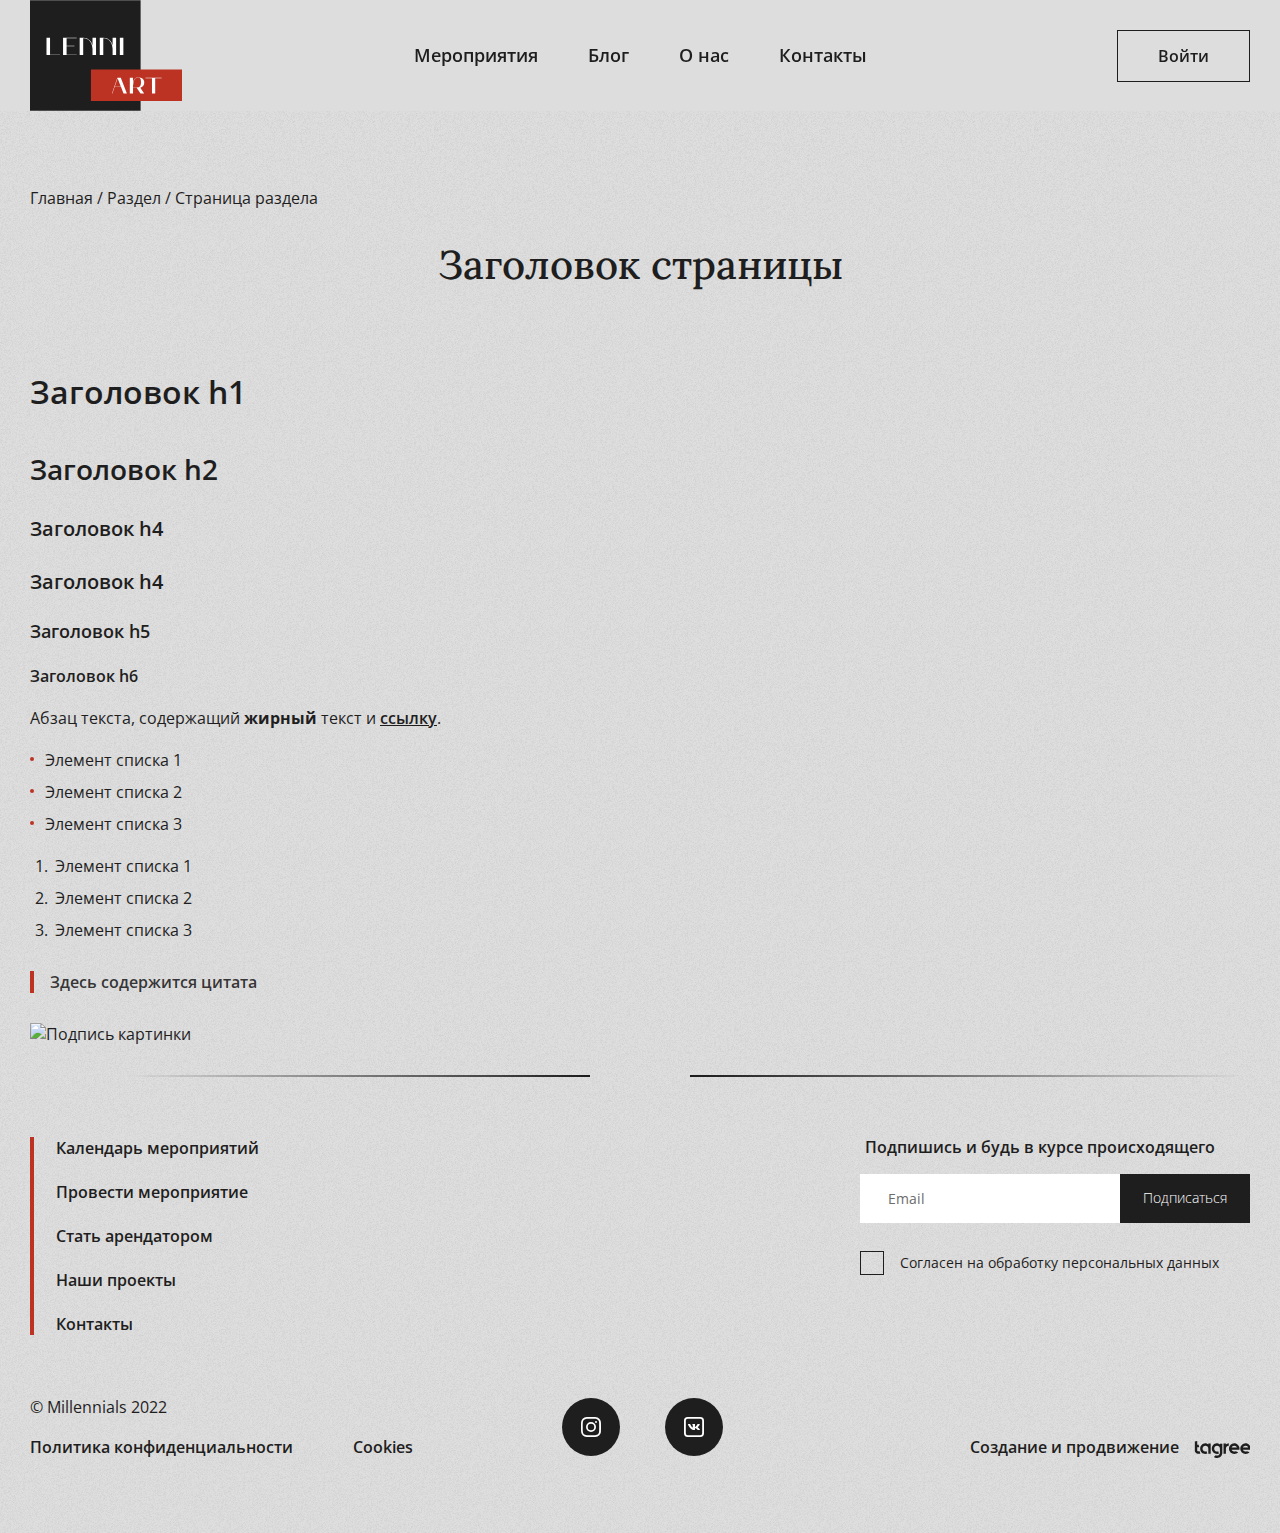
==== commit 02fd8eb0: "Последние правки" ====
--- a/default.html
+++ b/default.html
@@ -149,10 +149,13 @@
           </div>
 
           <label class="subscribe__check check">
+            <span class="check__label subscribe__check-label">Согласен на обработку персональных данных</span>
+
             <input type="checkbox" class="check__input" name="agree" required />
             <span class="check__mark"></span>
-            <span class="check__label subscribe__check-label">Согласен на обработку персональных данных</span>
+
           </label>
+
         </form>
       </div>
 
--- a/styles/styles.css
+++ b/styles/styles.css
@@ -411,6 +411,7 @@
   cursor: pointer;
 }
 span.error {
+  display: block;
   color: #bc3324;
   font-size: 14px;
 }
@@ -1183,6 +1184,7 @@
 .swiper--3s .swiper-slide {
   box-sizing: border-box;
   width: calc(33.3333% + 20px);
+  padding-right: 55px;
 }
 .swiper--3s .swiper-slide:last-child {
   width: calc(33.3333% - 40px);
@@ -1192,6 +1194,12 @@
 .swiper--3s .swiper-slide > * {
   width: 100%;
 }
+.swiper--3s .swiper-slide .event-card {
+  margin: 0 0 67px;
+}
+.swiper--3s .swiper-slide .event-card__picture {
+  margin-bottom: 25px;
+}
 .swiper--3s .swiper-slide .event-card__link {
   cursor: pointer;
   cursor: grab;
@@ -1201,7 +1209,11 @@
   cursor: grabbing;
 }
 .swiper--3s .swiper-slide .event-card__title {
+  margin-bottom: 12px;
   cursor: pointer;
+}
+.swiper--3s .swiper-slide .event-card__description {
+  margin-bottom: 15px;
 }
 .swiper-footer {
   display: flex;
@@ -3023,7 +3035,7 @@
   max-width: 2110px;
   width: 100%;
   height: 100%;
-  margin: 0 auto 65px;
+  margin: 0 auto 61px;
   color: #1F1E1E;
   font-family: "mak", serif;
   font-size: 128px;
@@ -3094,7 +3106,7 @@
   display: flex;
   width: 100%;
   height: 49px;
-  margin-bottom: 15px;
+  margin-bottom: 28px;
 }
 .subscribe__field-wrapper {
   width: 100%;
@@ -3127,6 +3139,9 @@
   line-height: 1.3;
   transition: background-color 0.2s;
 }
+.subscribe__check {
+  flex-direction: column;
+}
 .subscribe__links-wrapper {
   display: grid;
   grid-template-areas: "editor-label social-media creating" "docs social-media creating";
@@ -3371,6 +3386,7 @@
   padding-right: 0;
 }
 .table__th {
+  padding-right: 20px;
   height: 85px;
   font-weight: 600;
   font-size: 18px;
@@ -3382,8 +3398,9 @@
 }
 .table__body-th {
   box-sizing: border-box;
+  width: 30%;
   height: 50px;
-  padding: 10px 10px 10px 0;
+  padding: 12px 10px 13px 0;
   border-top: 1px solid #BFBFBF;
   border-bottom: 1px solid #BFBFBF;
   font-weight: 400;
@@ -3492,7 +3509,7 @@
 }
 .listing__events-list {
   display: flex;
-  padding-left: 20px;
+  padding-left: 5px;
   flex-wrap: wrap;
   margin: 0 -30px -120px;
 }
@@ -3504,7 +3521,7 @@
 }
 .listing__event-card {
   width: calc(33.3333% - 50px);
-  margin: 0 20px 120px;
+  margin: 0 25px 120px;
 }
 .listing__link {
   box-sizing: border-box;
@@ -3667,7 +3684,7 @@
   margin-bottom: 0;
 }
 .reserve__price-list {
-  margin-bottom: 40px;
+  margin-bottom: 38px;
 }
 .reserve__btn-tickets {
   padding: 15px 140px;
@@ -3690,7 +3707,7 @@
   box-sizing: border-box;
   min-height: 24px;
   margin-bottom: 13px;
-  padding-left: 54px;
+  padding-left: 55px;
   padding-top: 2px;
   font-size: 14px;
   line-height: 19px;
@@ -3781,7 +3798,11 @@
   margin-right: auto;
   padding-left: 40px;
   padding-right: 40px;
-  margin-bottom: 57px;
+  margin-bottom: 51px;
+}
+.events__iwant-title {
+  position: relative;
+  left: 7px;
 }
 .events__services-description {
   max-width: 870px;
@@ -3789,11 +3810,17 @@
   font-size: 16px;
   line-height: 22px;
 }
+.events__page-footer {
+  padding-left: 50px;
+  padding-right: 50px;
+}
 .event {
   padding: 39px 0 147px;
 }
 .event__title {
-  margin-bottom: 65px;
+  position: relative;
+  left: 10px;
+  margin-bottom: 78px;
 }
 .event__container {
   box-sizing: border-box;
@@ -3815,6 +3842,7 @@
   margin-bottom: 80px;
 }
 .event__about {
+  position: relative;
   display: flex;
   justify-content: center;
   align-items: center;
@@ -3893,10 +3921,10 @@
 .event__image {
   display: block;
   width: 100%;
-  min-width: 495px;
+  min-width: 498px;
 }
 .event__content {
-  max-width: 830px;
+  max-width: 840px;
 }
 .event__content-title {
   font-weight: 700;
@@ -3907,7 +3935,6 @@
 }
 .event__content-text {
   margin-bottom: 50px;
-  max-width: 868px;
 }
 .event__content-tracklist {
   margin-bottom: 80px;
@@ -3928,7 +3955,6 @@
 .iwant__title {
   width: 100%;
   margin-bottom: 48px;
-  margin-left: 12px;
   font-family: Lora;
   font-size: 22px;
   font-style: normal;
@@ -4000,7 +4026,7 @@
 .about__text {
   margin-top: 0;
   margin-bottom: 100px;
-  width: 65.5%;
+  width: 65%;
   align-self: flex-end;
   font-size: 18px;
   font-weight: 400;
@@ -4013,21 +4039,23 @@
   margin-top: 50px;
 }
 .about__text3 {
-  width: 100%;
-  margin-bottom: 105px;
+  position: relative;
+  left: 9px;
+  width: 100%;
+  margin-bottom: 122px;
 }
 .about__block2 {
   display: grid;
   grid-template-areas: "picture picture picture2" "title title picture2" "text text text";
   grid-template-columns: 1fr 1fr 405px;
-  gap: 0 50px;
-  margin-bottom: 110px;
+  gap: 0 60px;
+  margin-bottom: 112px;
 }
 .about__picture {
   grid-area: picture;
   position: relative;
   display: block;
-  margin-bottom: 85px;
+  margin-bottom: 90px;
 }
 .about__picture::before {
   content: '';
@@ -4077,7 +4105,7 @@
   top: 0;
   left: 0;
   right: 0;
-  height: 66%;
+  height: 65%;
   background-color: #bc3324;
 }
 .about__picture3::after {
@@ -4089,16 +4117,15 @@
 .about__img2 {
   position: absolute;
   top: 5%;
-  left: 4.5%;
+  left: 5%;
   bottom: 0;
-  width: calc(95%);
+  width: calc(94%);
   -o-object-fit: contain;
      object-fit: contain;
 }
 .about__block3-wrapper {
   box-sizing: border-box;
-  max-width: 354px;
-  width: 100%;
+  max-width: 26.5%;
 }
 .about__link {
   display: flex;
@@ -4133,7 +4160,7 @@
 }
 .events-preview__wrapper {
   width: 100%;
-  padding: 85px 0 50px;
+  padding: 85px 0 43px;
   background-color: rgba(255, 255, 255, 0.6);
 }
 .events-preview__wrapper::before,
@@ -4398,6 +4425,11 @@
   -o-object-fit: cover;
      object-fit: cover;
 }
+.main-header__iwant-title {
+  position: relative;
+  left: 9px;
+  margin-bottom: 45px;
+}
 .page-footer {
   box-sizing: border-box;
   padding: 0 0 75px;
@@ -4475,11 +4507,27 @@
     max-width: 604px;
   }
   .swiper--3s .swiper-slide {
-    width: calc(33.3333% + 14.2px);
+    width: calc(33.3333% + 13.5px);
     min-width: 320px;
+    padding-right: 40px;
   }
   .swiper--3s .swiper-slide:last-child {
     width: calc(33.3333% - 26.6666px);
+  }
+  .swiper--3s .swiper-slide .event-card {
+    margin: 0 0 45px;
+  }
+  .swiper--3s .swiper-slide .event-card__picture {
+    margin-bottom: 20px;
+  }
+  .swiper--3s .swiper-slide .event-card__time {
+    margin-top: 0;
+  }
+  .swiper--3s .swiper-slide .event-card__title {
+    margin-bottom: 7px;
+  }
+  .swiper--3s .swiper-slide .event-card__description {
+    margin-bottom: 8px;
   }
   .swiper-footer {
     width: 480px;
@@ -4513,10 +4561,10 @@
     width: 390px;
   }
   .events-contacts__items {
-    gap: 30px;
+    gap: 10px;
   }
   .events-contacts__item {
-    width: calc(33.3333% - 20px);
+    width: calc(33.3333% - 7px);
   }
   .article-card + .article-card {
     margin-top: 110px;
@@ -4527,11 +4575,14 @@
   .article-card + .article-card {
     margin-top: 111px;
   }
+  .table__body-th {
+    width: 32%;
+  }
   .event-card__picture {
-    margin: 0 0 22px;
+    margin: 0 0 20px;
   }
   .event-card__title {
-    margin: 0 0 8px;
+    margin: 0 0 6px;
   }
   .event-card__description {
     margin: 0 0 7px;
@@ -4557,17 +4608,38 @@
     grid-template-columns: 402px calc(94% - 406px);
   }
   .reserve__btn-tickets {
-    padding: 9px 108px;
+    padding: 9px 138px;
+  }
+  .breadcrumbs {
+    margin-top: 76px;
+  }
+  .events {
+    padding: 50px 0 100px;
   }
   .events__section-title__2 {
     margin-top: 20px;
     margin-bottom: 130px;
   }
+  .events__link-vertical {
+    margin-bottom: 0;
+  }
+  .events__arrow-vertical {
+    margin-top: 24px;
+  }
   .events__listing {
-    margin-bottom: 87px;
+    margin-bottom: 101px;
   }
   .events__services {
-    margin-bottom: 50px;
+    margin-bottom: 41px;
+    padding-left: 50px;
+    padding-right: 50px;
+  }
+  .event__title {
+    left: 15px;
+    margin-bottom: 79px;
+  }
+  .event__about {
+    left: 18px;
   }
   .event__picture {
     margin: 0 50px;
@@ -4578,26 +4650,65 @@
   .iwant__btns {
     max-width: 604px;
   }
-  .iwant__btns {
-    max-width: 620px;
+  .iwant__btn-tenant {
+    padding: 15px 39px;
+  }
+  .about__container {
+    margin-bottom: 101px;
   }
   .about__title {
     font-size: 44px;
   }
   .about__title--2 {
-    margin: 15px 0 0;
+    margin: 12px 0 0;
+  }
+  .about__text {
+    width: 65.5%;
   }
   .about__text2 {
     width: 65.5%;
     margin-top: 94px;
+  }
+  .about__text3 {
+    left: 0;
+    width: 100%;
   }
   .about__block2 {
     grid-template-columns: 1fr 1fr 393px;
     gap: 0 40px;
     margin-bottom: 87px;
   }
+  .about__block3 {
+    gap: 32px;
+  }
+  .about__picture3 {
+    max-width: 865px;
+  }
+  .about__picture3::before {
+    height: 64.5%;
+  }
+  .about__img2 {
+    left: 4%;
+    width: calc(95%);
+  }
+  .about__block3-wrapper {
+    max-width: 28%;
+    margin-bottom: -10px;
+  }
+  .about__link {
+    max-width: 100%;
+  }
+  .events-preview {
+    padding: 35px 0 40px;
+  }
   .events-preview__wrapper {
-    padding: 85px 0 40px;
+    padding: 72px 0 40px;
+  }
+  .events-preview__wrapper::before {
+    border-right: 69vw solid transparent;
+  }
+  .events-preview__wrapper::after {
+    border-left: 33vw solid transparent;
   }
   .page-header {
     height: 111px;
@@ -4608,6 +4719,10 @@
   }
   .page-header__btn-wrapper {
     width: 152px;
+  }
+  .main-header__title {
+    margin-top: 98px;
+    margin-bottom: 51px;
   }
   .main-header__text {
     max-width: 860px;
@@ -4685,6 +4800,9 @@
     padding-left: 30px;
     padding-right: 30px;
   }
+  .events__link-vertical {
+    margin-bottom: 0;
+  }
   .events__services {
     padding-left: 30px;
     padding-right: 30px;
@@ -4705,8 +4823,6 @@
     font-size: 16px;
   }
   .iwant__title {
-    margin-left: 2px;
-    margin-bottom: 35px;
     font-size: 16px;
     font-weight: 500;
   }
@@ -4719,6 +4835,20 @@
   .about__container {
     padding-left: 30px;
     padding-right: 30px;
+  }
+  .events-preview::before,
+  .events-preview::after {
+    border-bottom: 18px solid rgba(255, 255, 255, 0.6);
+  }
+  .events-preview::after {
+    border-left: 68vw solid transparent;
+  }
+  .events-preview {
+    padding: 18px 0 18px;
+  }
+  .events-preview__wrapper::before,
+  .events-preview__wrapper::after {
+    border-top: 18px solid rgba(255, 255, 255, 0.6);
   }
   .events-preview__container {
     padding-left: 30px;
@@ -4764,13 +4894,33 @@
   }
 }
 @media (max-width: 1169px) {
+  .swiper--3s .swiper-slide .event-card {
+    margin: 0 0 68px;
+  }
+  .swiper--3s .swiper-slide .event-card__picture {
+    margin-bottom: 25px;
+  }
+  .swiper--3s .swiper-slide .event-card__time {
+    margin: auto 0 0;
+  }
+  .swiper--3s .swiper-slide .event-card__title {
+    line-height: normal;
+    font-size: 15.5px;
+  }
+  .swiper--3s .swiper-slide .event-card__description {
+    line-height: normal;
+    font-size: 14px;
+  }
+  .swiper-pagination-bullet {
+    width: 7px;
+  }
   .arrow {
-    width: 62px;
+    width: 60px;
     height: 40px;
   }
   .arrow-vertical {
     width: 40px;
-    height: 62px;
+    height: 60px;
   }
   .link-vertical {
     margin-top: 58px;
@@ -4792,7 +4942,7 @@
   }
   .contacts__wrapper {
     flex-direction: column-reverse;
-    margin-bottom: 100px;
+    margin-bottom: 102px;
   }
   .contacts__items {
     flex-direction: row;
@@ -4801,15 +4951,15 @@
     gap: 0;
   }
   .contacts__map {
-    width: 700px;
-    height: 460px;
+    width: 706px;
+    height: 464px;
     margin: 0 auto;
     margin-bottom: 100px;
   }
   .contacts__text-wrapper {
     align-items: flex-start;
     margin: 0;
-    margin-bottom: 100px;
+    margin-bottom: 103px;
     min-width: 1480px;
     max-width: 1480px;
     font-size: 80px;
@@ -4841,7 +4991,7 @@
   .contacts-item__title {
     text-align: center;
     width: 100%;
-    margin-bottom: 18px;
+    margin-bottom: 12px;
     font-weight: 700;
     font-size: 18px;
   }
@@ -4871,6 +5021,7 @@
     grid-template-columns: 1fr 1fr;
   }
   .subscribe__editor-label {
+    margin-bottom: 14px;
     font-size: 14px;
   }
   .subscribe__confident,
@@ -4879,7 +5030,7 @@
     font-size: 14px;
   }
   .subscribe__docs {
-    width: 85%;
+    width: 84%;
   }
   .subscribe__social-media {
     align-items: flex-start;
@@ -4889,22 +5040,28 @@
     margin-bottom: 100px;
   }
   .events-contacts__items {
-    gap: 44px;
+    gap: 49px;
   }
   .events-contacts__item {
-    width: 45%;
+    width: 46%;
   }
   .events-contacts__item:last-child {
     margin: 0 auto;
   }
+  .events-contacts__title {
+    margin-bottom: 18px;
+  }
   .events-contacts__info {
-    min-width: 45%;
+    margin: 0 0 0;
+    min-width: 46%;
+    line-height: 19px;
+    font-size: 14px;
   }
   .article-card {
     display: block;
   }
   .article-card + .article-card {
-    margin-top: 76px;
+    margin-top: 77px;
   }
   .article-card__link {
     min-width: 100%;
@@ -4920,6 +5077,9 @@
   .article-card__info {
     padding: 23px 0;
   }
+  .article-card__time {
+    margin: 0 0 37px;
+  }
   .article-card__title-link,
   .article-card__description {
     min-width: 93%;
@@ -4929,7 +5089,7 @@
   }
   .article-card__title {
     margin-bottom: 10px;
-    font-size: 19px;
+    font-size: 19.3px;
   }
   .article-card__description {
     min-width: 75%;
@@ -4941,7 +5101,10 @@
     font-size: 14px;
   }
   .table__body-th {
+    width: 26.5%;
+    padding: 7px 10px 7px 0;
     font-size: 14px;
+    line-height: 18px;
   }
   .listing__link {
     margin-top: 15px;
@@ -4974,19 +5137,28 @@
   .reserve__btn-tickets {
     padding: 9px 133px;
   }
+  .breadcrumbs {
+    margin-top: 39px;
+  }
   .events__section-title__2 {
     margin-bottom: 98px;
+    font-size: 23px;
+    font-weight: 300;
   }
   .event {
-    padding-top: 44px;
+    padding-top: 40px;
     padding-bottom: 100px;
+  }
+  .event__title {
+    left: 0;
+    margin-bottom: 62px;
   }
   .event__header {
     padding-left: 39px;
     margin-bottom: 75px;
   }
   .event__about {
-    margin-right: 40px;
+    left: -20px;
   }
   .event__info {
     padding: 0 0;
@@ -5025,14 +5197,14 @@
     margin-bottom: 55px;
   }
   .about__container {
-    margin-bottom: 40px;
+    margin-bottom: 52px;
   }
   .about__title {
     margin-bottom: 50px;
     font-size: 26px;
   }
   .about__title--2 {
-    margin: 28px 0 10px;
+    margin: 28px 0 0;
   }
   .about__text {
     width: 90%;
@@ -5066,13 +5238,15 @@
     align-self: flex-start;
   }
   .about__block3 {
-    gap: 80px 166px;
+    gap: 82px 166px;
     flex-direction: column;
     align-items: flex-start;
   }
   .about__block3-wrapper {
     box-sizing: border-box;
+    width: 865px;
     max-width: 100%;
+    margin-bottom: 0;
     display: flex;
     flex-direction: row;
     justify-content: space-between;
@@ -5086,7 +5260,11 @@
     font-size: 16px;
   }
   .events-preview__wrapper {
-    padding: 52px 0 0;
+    padding: 59px 0 27px;
+  }
+  .main-header__iwant-title {
+    left: 0;
+    margin-bottom: 40px;
   }
   .page-footer__border::before {
     margin-right: 25px;
@@ -5106,11 +5284,12 @@
     margin: 0 0 25px;
   }
   .event-card__title {
+    margin: 0 0 9px;
     line-height: 26px;
     font-size: 19px;
   }
   .event-card__description {
-    margin-bottom: 37px;
+    margin-bottom: 16px;
     font-size: 16px;
     line-height: 22px;
   }
@@ -5137,17 +5316,15 @@
     grid-template-columns: auto 390px;
     grid-template-areas: "scheme scheme" "checks legend" "checks order";
   }
-  .events {
-    padding: 50px 0 100px;
-  }
-  .events__link-vertical {
-    margin-top: 0 -15px -120px;
-  }
   .events__listing {
-    margin-bottom: 30px;
-  }
-  .iwant__title {
-    margin-bottom: 36px;
+    margin-bottom: 103px;
+  }
+  .events__iwant-title {
+    left: 0;
+    margin-bottom: 43px;
+  }
+  .events__services-description {
+    margin-bottom: 53px;
   }
   .page-header__nav {
     position: absolute;
@@ -5220,9 +5397,13 @@
   .swiper--3s .swiper-slide {
     width: calc(33.3333% + 6.6666px);
     min-width: 300px;
+    padding-right: 20px;
   }
   .swiper--3s .swiper-slide:last-child {
     width: calc(33.3333% - 13.3333px);
+  }
+  .swiper--3s .swiper-slide .event-card {
+    margin: 0 0 60px;
   }
   .swiper-footer {
     margin: 0 auto 0;
@@ -5230,6 +5411,9 @@
   }
   .swiper-pagination-bullet {
     width: 9px;
+  }
+  .swiper-pagination-horizontal.swiper-pagination-bullets .swiper-pagination-bullet {
+    margin: 2px 2px;
   }
   .article__container {
     padding-left: 20px;
@@ -5318,28 +5502,32 @@
     flex-direction: column;
     margin-right: 30px;
     align-self: flex-start;
-    gap: 35px;
+    gap: 40px;
   }
   .contacts__map {
     width: 275px;
     height: 184px;
     margin-bottom: 60px;
   }
+  .contacts__text-wrapper {
+    margin-bottom: 98px;
+  }
   .contacts__text2 {
+    margin-left: -57px;
     font-size: 40px;
     line-height: normal;
   }
   .contacts__text-1170-1 {
     display: block;
+    margin-left: -12px;
     align-content: flex-start;
-    margin: 0;
     font-size: 40px;
     line-height: normal;
   }
   .contacts__text-1170-2 {
     display: block;
     margin: 0;
-    margin-left: 70px;
+    margin-left: 81px;
     font-size: 40px;
     line-height: 165%;
   }
@@ -5358,10 +5546,10 @@
     min-height: 65px;
   }
   .contacts-item__title {
+    margin-bottom: 10px;
     text-align: start;
     font-weight: 600;
     font-size: 14px;
-    margin-bottom: 10px;
   }
   .contacts-item__info {
     text-align: start;
@@ -5388,7 +5576,7 @@
     font-size: 12px;
   }
   .subscribe__check {
-    margin-top: 80px;
+    margin-top: 95px;
     display: flex;
   }
   .subscribe__links-wrapper {
@@ -5397,7 +5585,7 @@
   }
   .subscribe__editor-label {
     justify-content: flex-end;
-    margin-bottom: 6.5px;
+    margin-bottom: 8.5px;
   }
   .subscribe__docs {
     flex-wrap: wrap;
@@ -5439,6 +5627,7 @@
     font-size: 14px;
   }
   .events-contacts__info {
+    margin: 0 0 0;
     max-width: 500px;
     min-width: 224px;
     font-size: 13px;
@@ -5448,14 +5637,15 @@
     margin: 0 auto 40px;
   }
   .article-card + .article-card {
-    margin-top: 116px;
+    margin-top: 117px;
   }
   .article-card__info {
     padding-top: 10px;
     padding-right: 0;
   }
   .article-card__time {
-    margin: 0 0 20px;
+    margin: 0 0 18px;
+    font-size: 14px;
   }
   .article-card__title-link {
     margin: auto 0 0;
@@ -5580,13 +5770,16 @@
     margin: 0 10px 80px;
   }
   .listing__link {
-    margin-top: 60px;
+    margin-top: 65px;
     font-size: 14px;
   }
   .reserve {
-    gap: 54px;
+    gap: 53px;
     grid-template-columns: 100%;
     grid-template-areas: "scheme" "legend" "checks" "order";
+  }
+  .reserve__checks {
+    margin-bottom: 10px;
   }
   .reserve__legend {
     text-align: left;
@@ -5596,12 +5789,21 @@
     align-self: self-start;
     font-size: 16px;
   }
+  .reserve__check {
+    margin-bottom: 17px;
+  }
   .reserve__scheme-title {
     font-weight: 700;
     font-size: 11px;
   }
+  .reserve__sum-title {
+    margin-bottom: 16px;
+  }
+  .reserve__tickets-title {
+    margin-bottom: 22px;
+  }
   .reserve__tickets {
-    margin-bottom: -4px;
+    margin-bottom: -7px;
   }
   .reserve__qty {
     font-size: 14px;
@@ -5610,7 +5812,7 @@
     font-size: 14px;
   }
   .reserve__total {
-    margin-top: 11px;
+    margin-top: 15px;
     margin-bottom: 40px;
     font-size: 18px;
   }
@@ -5619,11 +5821,14 @@
     width: 20px;
     height: 20px;
   }
+  .reserve__price-item {
+    line-height: 25px;
+  }
   .reserve__price-item--red {
-    margin-bottom: 6px;
+    margin-bottom: 5px;
   }
   .reserve__price-list {
-    margin-bottom: 29px;
+    margin-bottom: 28px;
     align-self: flex-start;
   }
   .reserve__btn-tickets {
@@ -5632,10 +5837,12 @@
     font-size: 14px;
   }
   .reserve__notation {
+    margin-bottom: 6px;
     align-self: self-start;
   }
   .reserve__note {
     padding-left: 45px;
+    margin-bottom: 7px;
     align-self: self-start;
   }
   .reserve__note--free {
@@ -5661,11 +5868,17 @@
     padding-left: 20px;
     padding-right: 20px;
   }
+  .events__iwant-title {
+    margin-bottom: 20px;
+  }
   .events__services-description {
     margin: 0 0 40px;
   }
   .event {
     padding: 80px 0 100px;
+  }
+  .event__title {
+    left: -8px;
   }
   .event__container {
     padding-left: 20px;
@@ -5689,7 +5902,7 @@
          column-gap: 20px;
   }
   .event__about {
-    margin-right: 0;
+    left: 0;
   }
   .event__info {
     font-size: 14px;
@@ -5713,9 +5926,6 @@
   .event__picture {
     margin: 0 auto;
     width: 90%;
-  }
-  .event__image {
-    min-width: 245px;
   }
   .event__content-schedule {
     margin-bottom: 58px;
@@ -5739,7 +5949,6 @@
   }
   .iwant__title {
     font-size: 13px;
-    margin-bottom: 16px;
   }
   .iwant__btns {
     display: flex;
@@ -5810,8 +6019,24 @@
     margin-left: 0;
     font-size: 14px;
   }
+  .events-preview::before,
+  .events-preview::after {
+    border-bottom: 10px solid rgba(255, 255, 255, 0.6);
+  }
+  .events-preview::before {
+    border-right: 45vw solid transparent;
+  }
+  .events-preview {
+    padding: 10px 0 18px;
+  }
   .events-preview__wrapper {
-    padding: 10px 0 0;
+    padding: 29px 0 31px;
+  }
+  .events-preview__wrapper::before {
+    border-right: 69vw solid transparent;
+  }
+  .events-preview__wrapper::after {
+    border-left: 40vw solid transparent;
   }
   .events-preview__container {
     padding-left: 20px;
@@ -5836,7 +6061,6 @@
     height: 70px;
   }
   .page-header__nav {
-    display: none;
     padding: 150px 20px 30px;
   }
   .page-header__nav-toggle {
@@ -5851,7 +6075,7 @@
   }
   .main-header__text {
     padding: 18px 0;
-    margin-bottom: 20px;
+    margin-bottom: 18px;
     max-width: 330px;
   }
   .main-header__title,
@@ -5861,6 +6085,9 @@
   .main-header__picture {
     margin-bottom: 28px;
   }
+  .main-header__iwant-title {
+    margin-bottom: 19px;
+  }
   .page-footer__container {
     padding-left: 20px;
     padding-right: 20px;
@@ -5872,6 +6099,7 @@
     margin-left: 10px;
   }
   .page-footer__wrapper {
+    margin-bottom: 65px;
     flex-direction: column;
     flex-wrap: wrap;
   }
